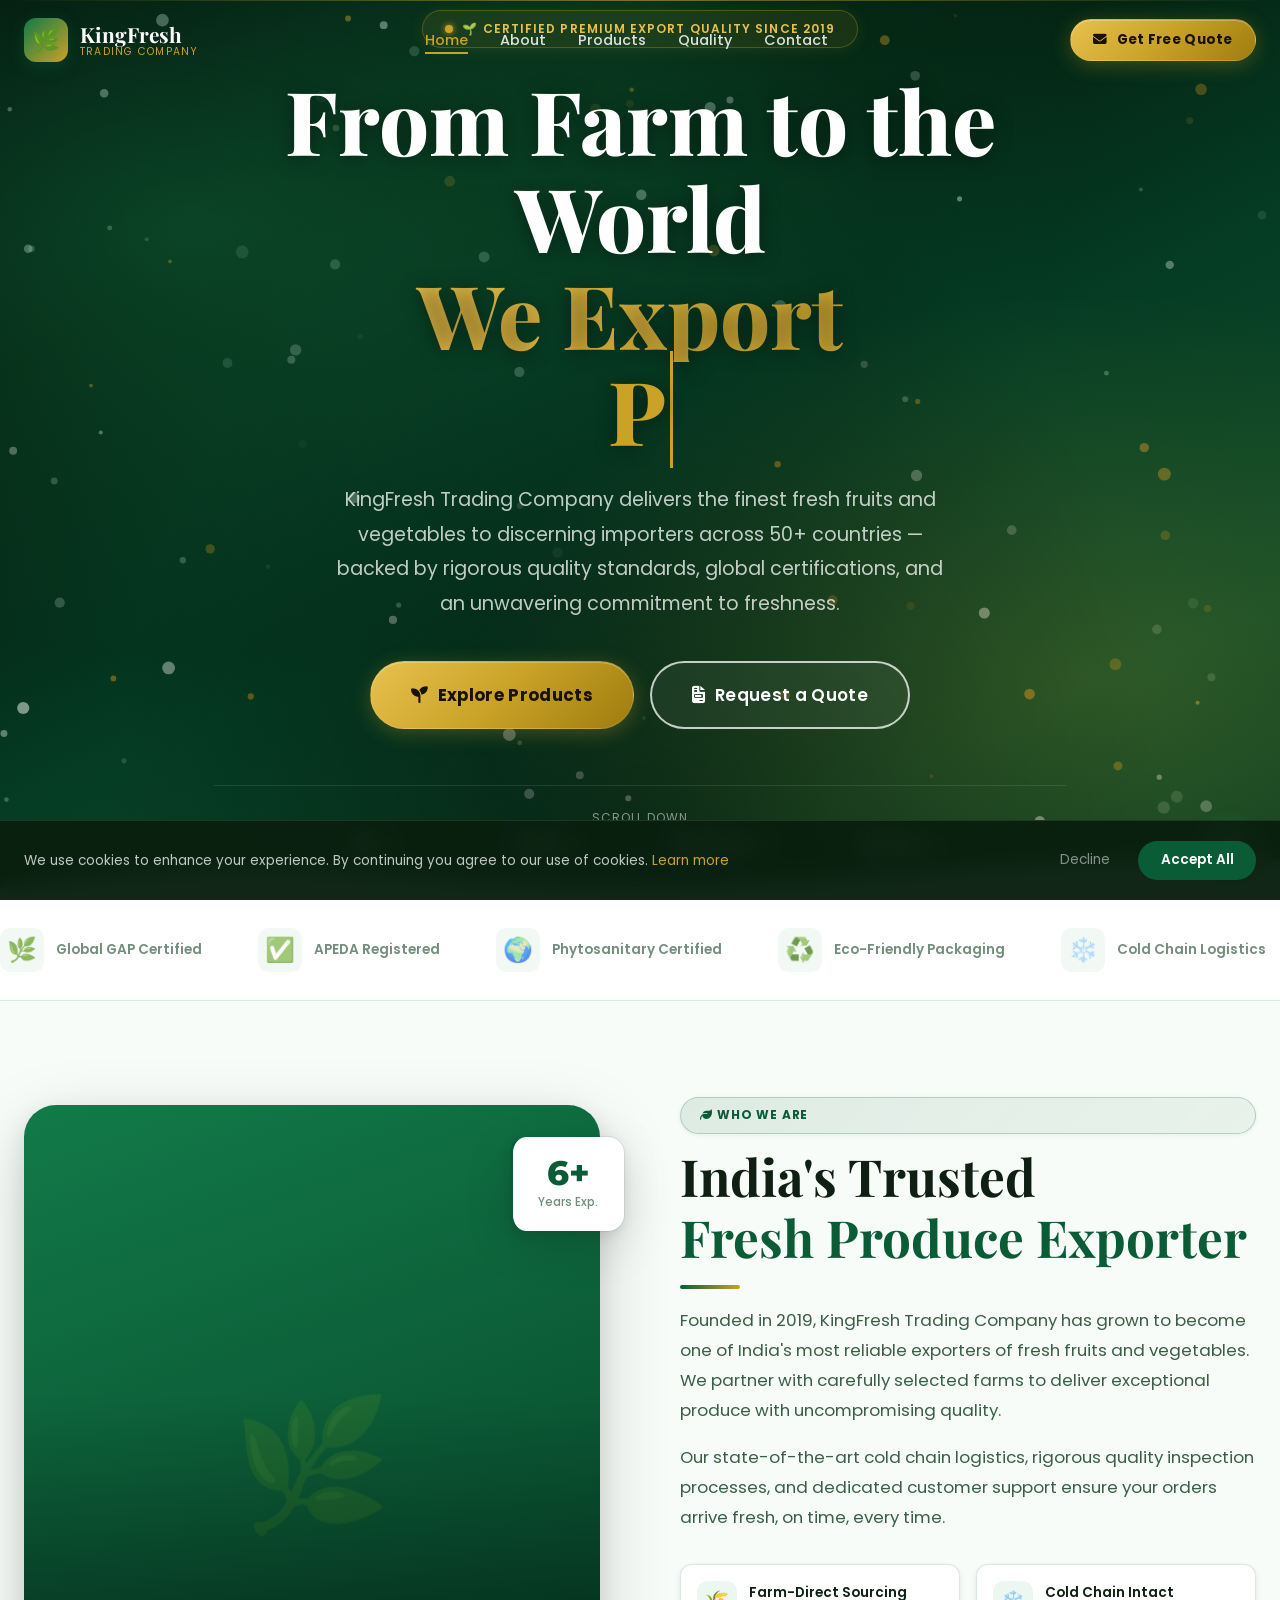
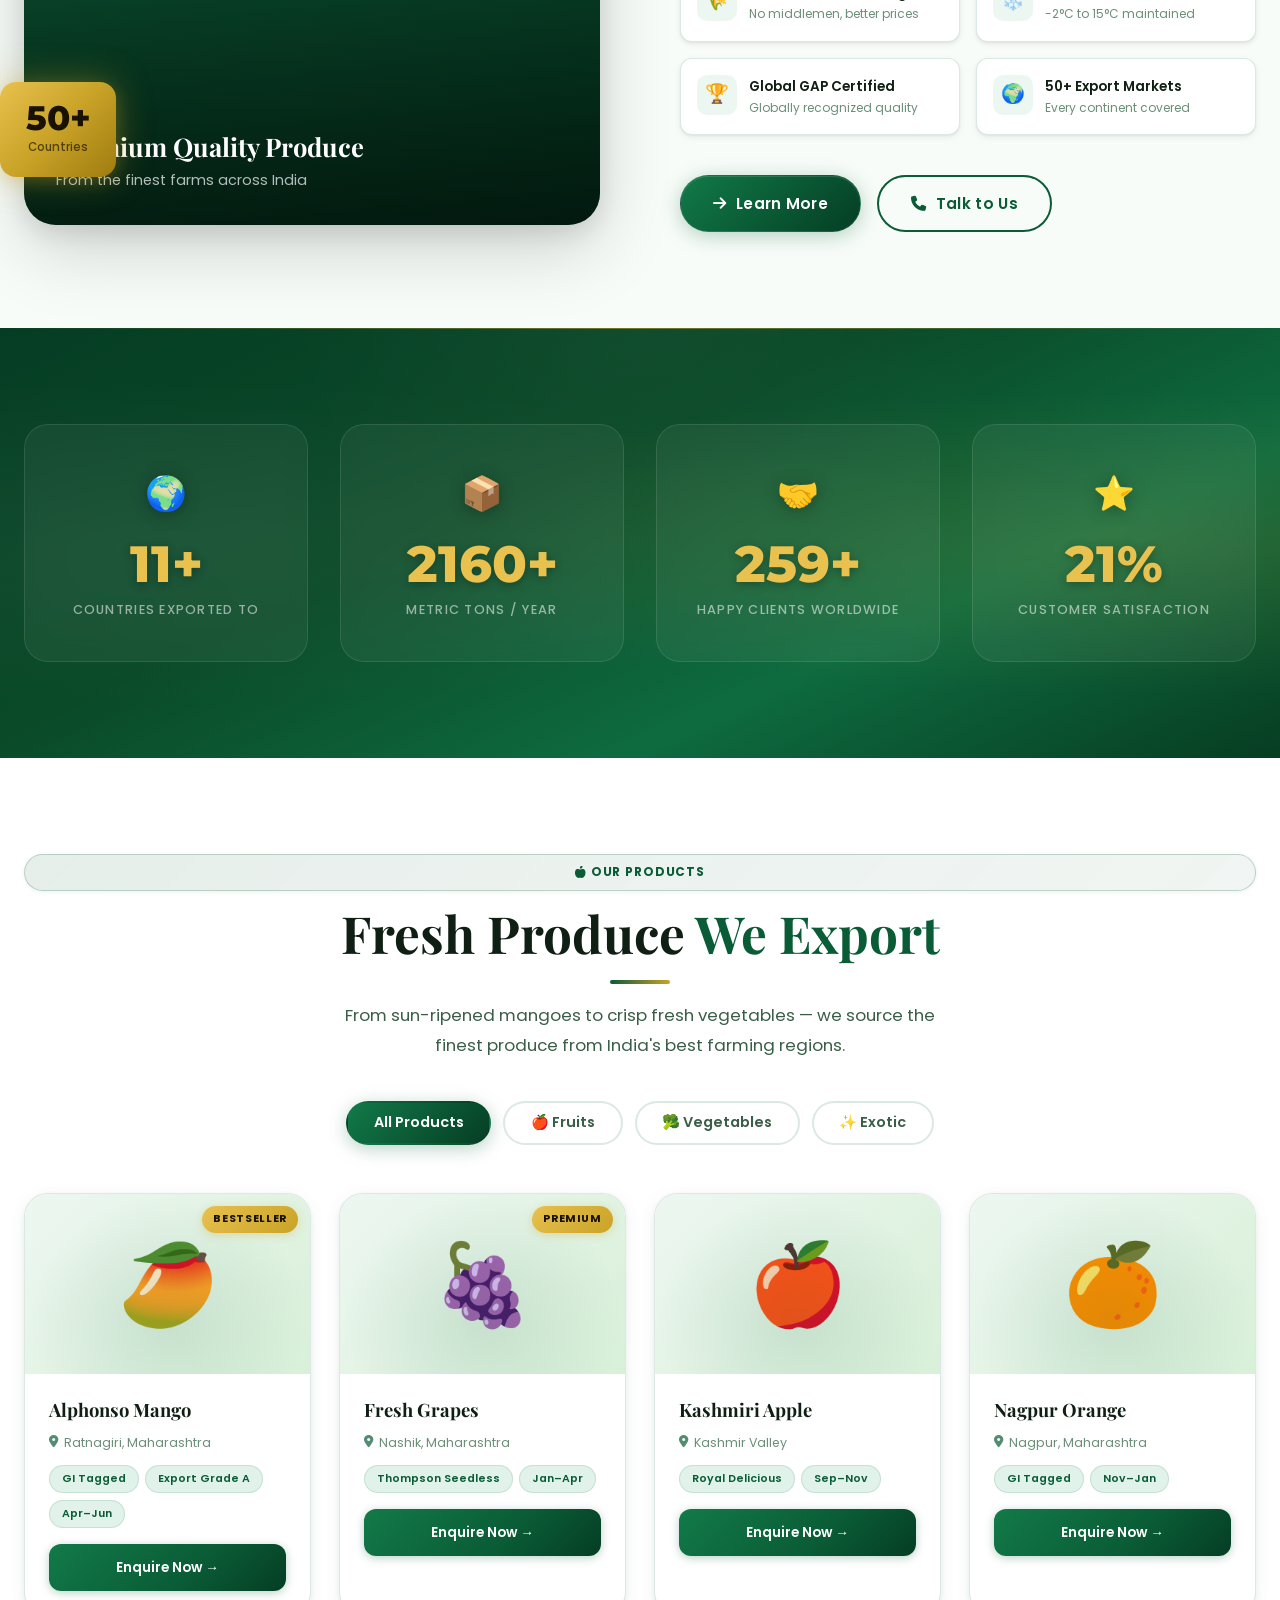
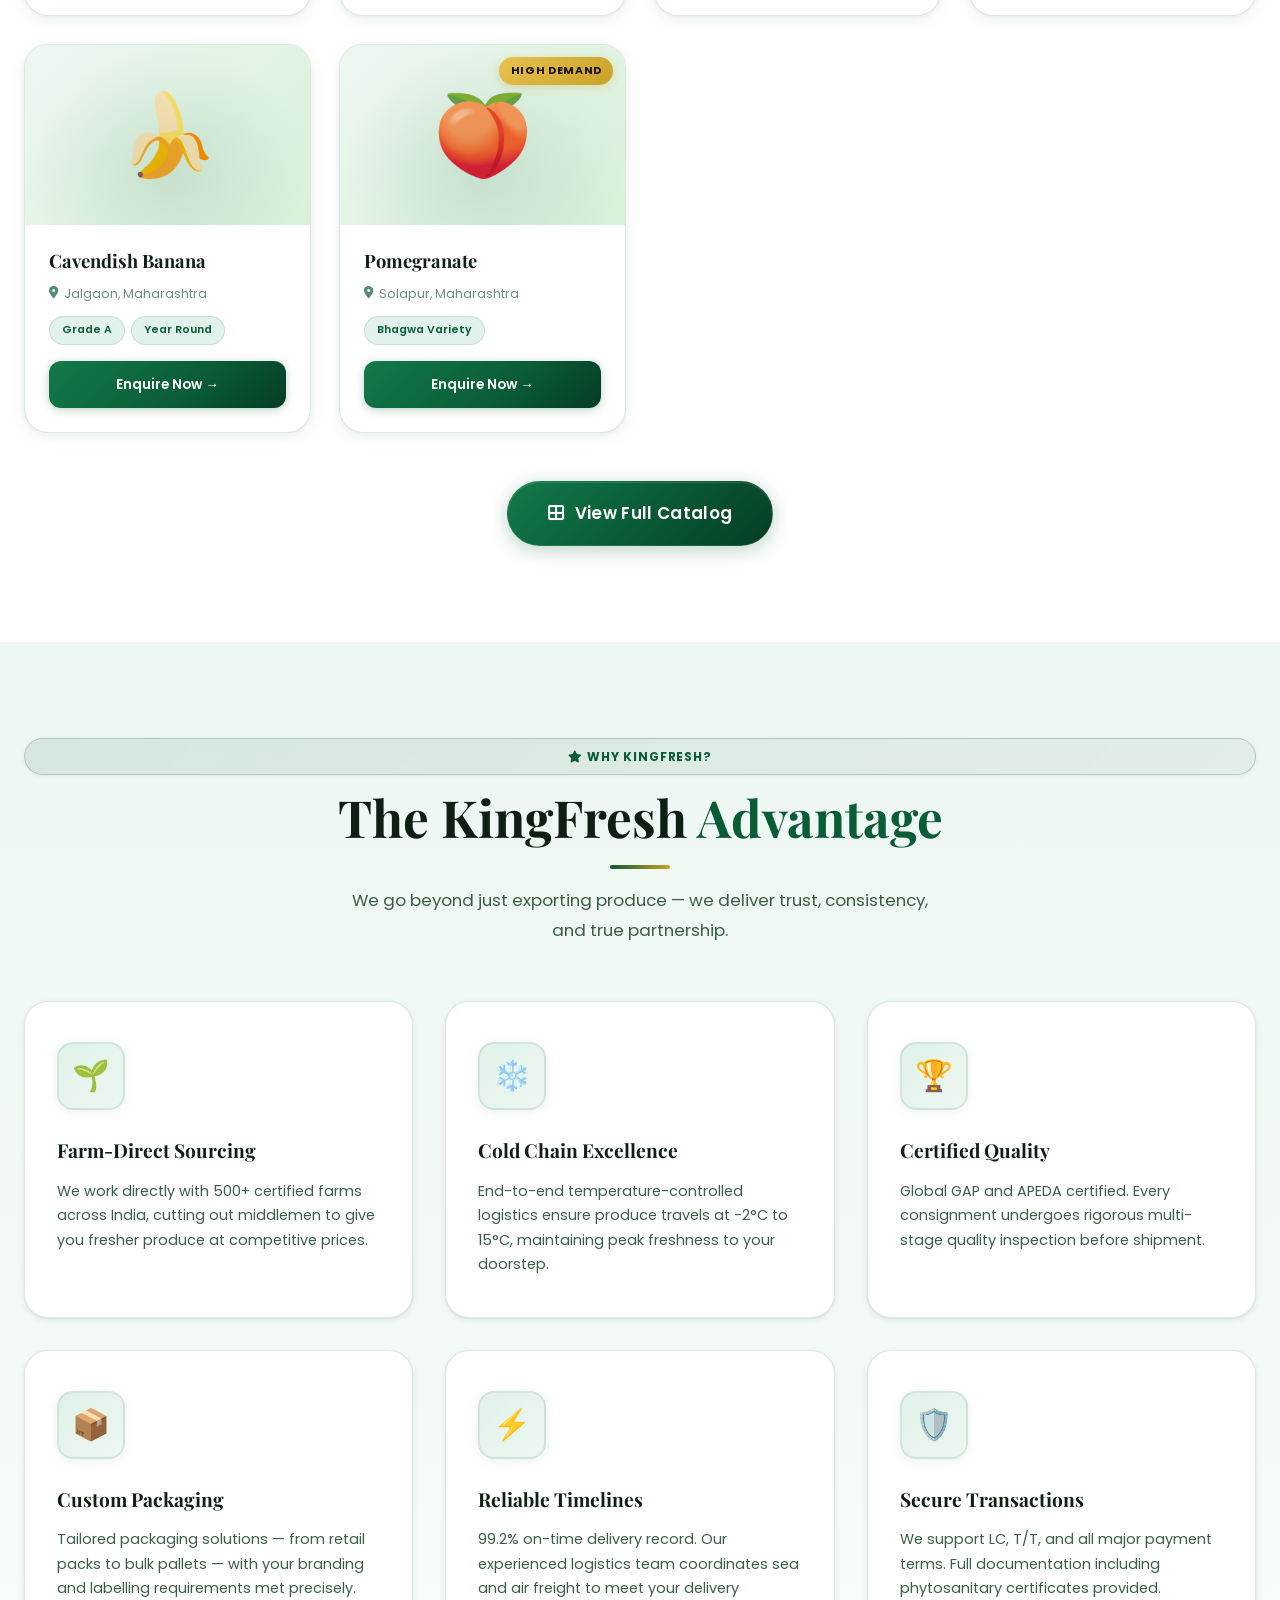
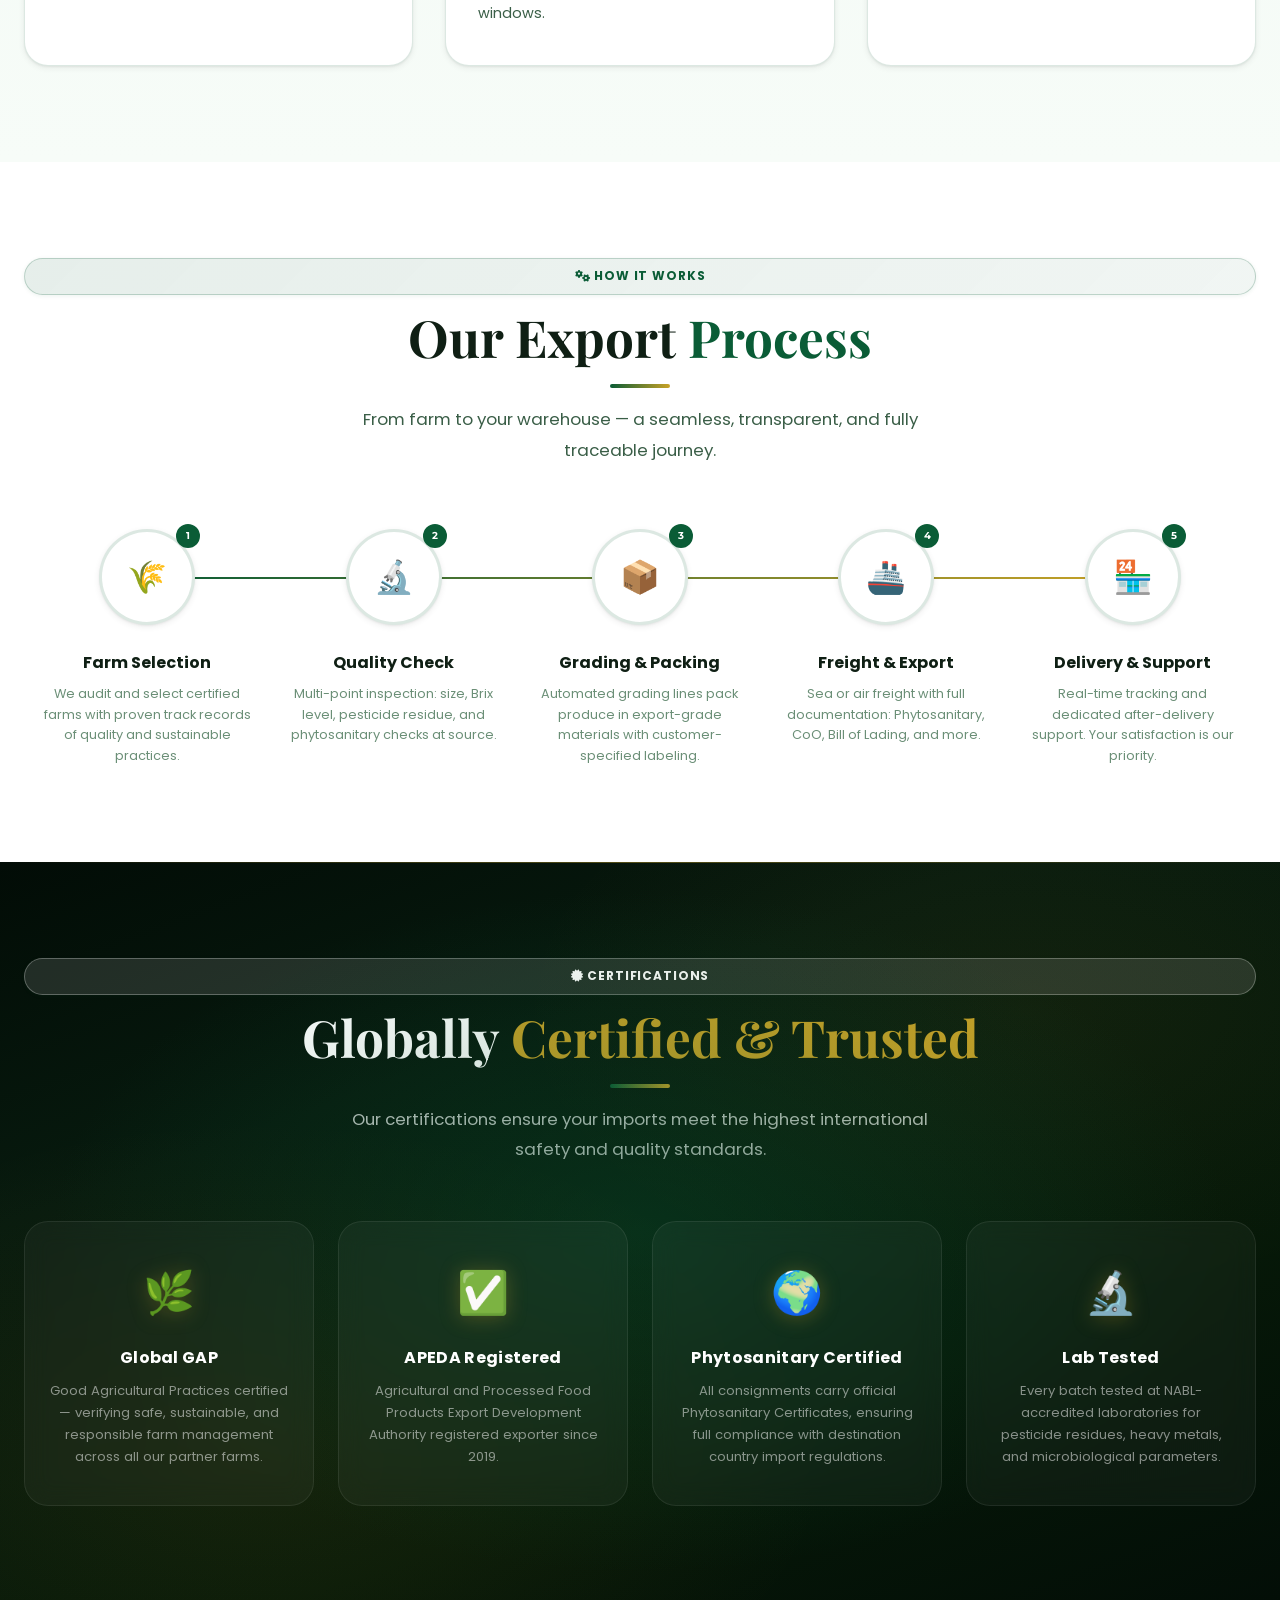
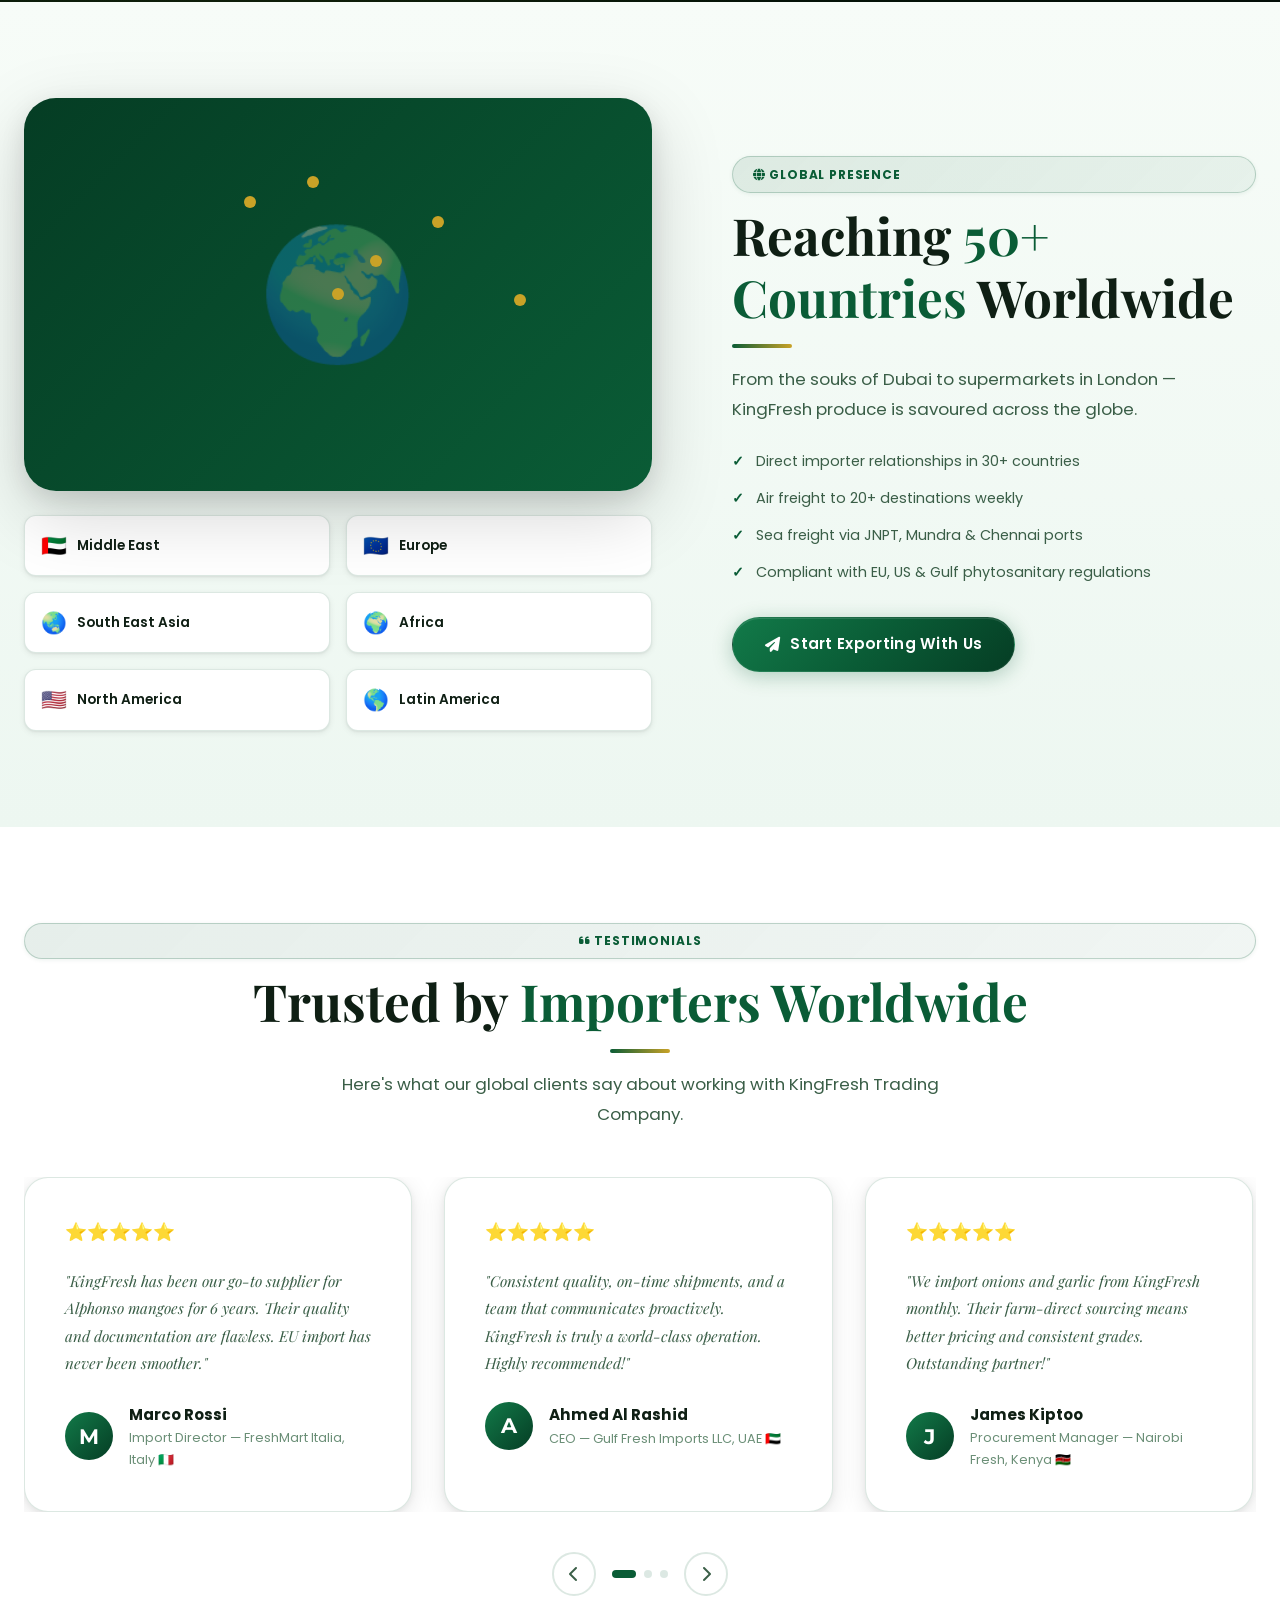
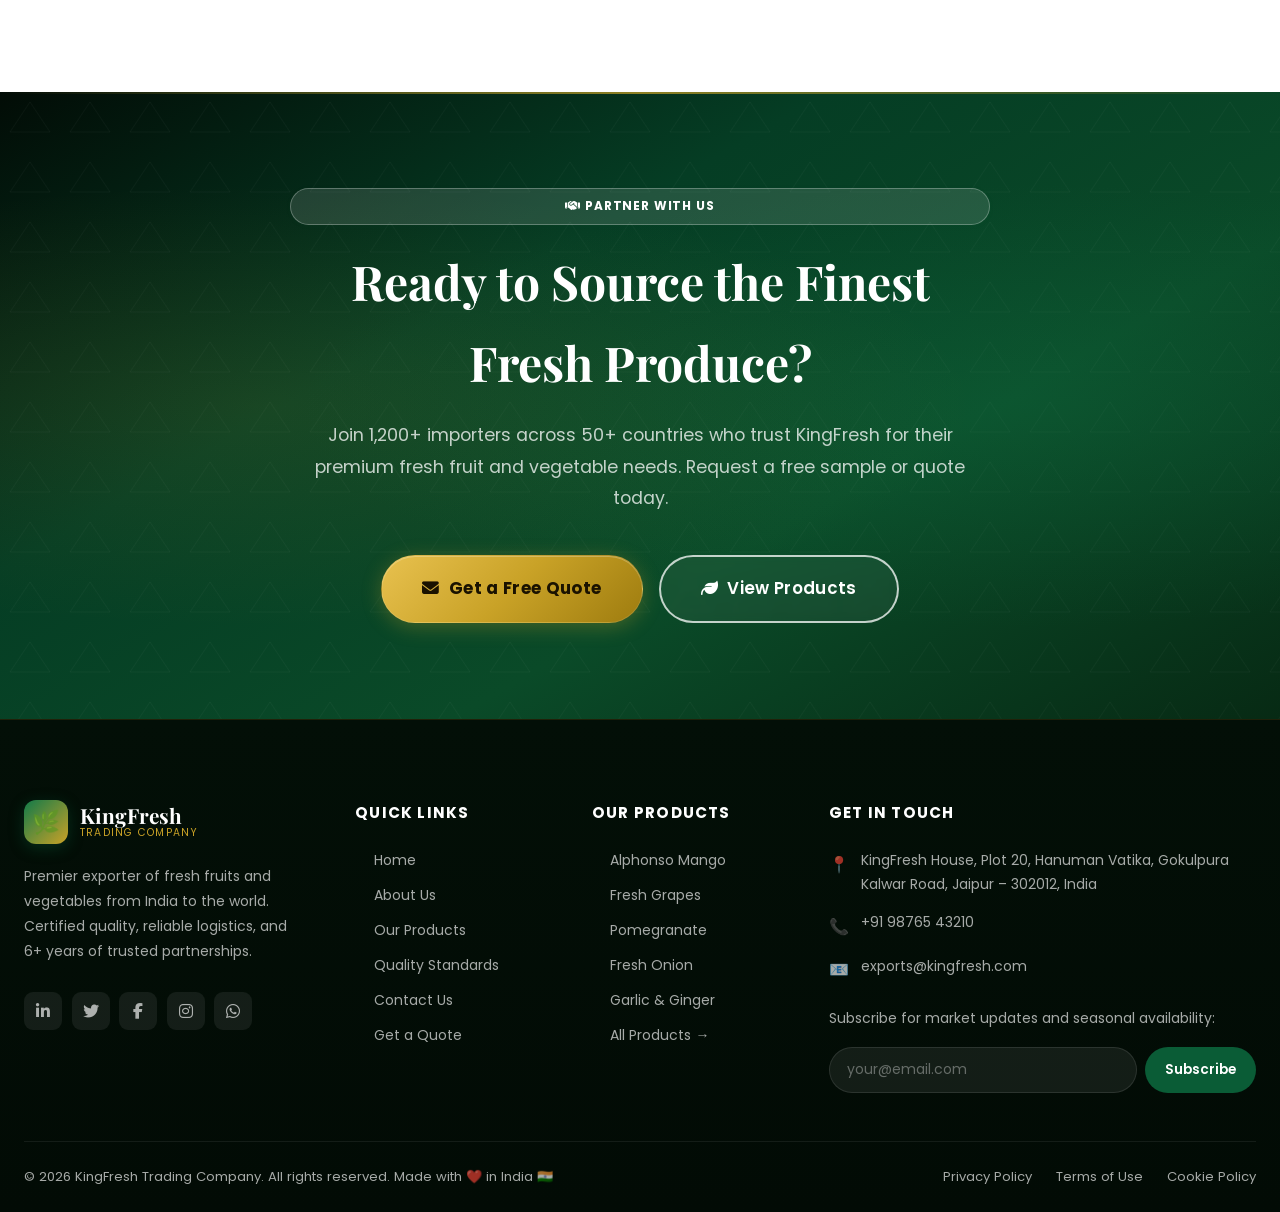
==== index.html @ a1f4e469 "KingFresh website" ====
<!DOCTYPE html>
<html lang="en">
<head>
  <meta charset="UTF-8"/>
  <meta name="viewport" content="width=device-width, initial-scale=1.0"/>
  <meta name="description" content="KingFresh Trading Company — Premier exporter of fresh fruits and vegetables to 50+ countries worldwide. Premium quality, certified, and reliable supply chain."/>
  <meta name="keywords" content="fresh fruit export, vegetable export, kingfresh trading, india fruit exporter, mango export, onion export, agricultural export"/>
  <meta name="author" content="KingFresh Trading Company"/>
  <meta property="og:title" content="KingFresh Trading Company | Premium Fruit &amp; Vegetable Exporter"/>
  <meta property="og:description" content="Trusted global exporter of premium fresh fruits and vegetables. 6+ years experience, 50+ countries, certified quality."/>
  <meta property="og:type" content="website"/>
  <meta name="robots" content="index, follow"/>
  <meta name="theme-color" content="#0a5c36"/>
  <title>KingFresh Trading Company | Premium Fruit &amp; Vegetable Exporter</title>
  <link rel="stylesheet" href="css/style.css"/>
  <link rel="stylesheet" href="https://cdnjs.cloudflare.com/ajax/libs/font-awesome/6.5.0/css/all.min.css" crossorigin="anonymous"/>
</head>
<body>

<div id="progress-bar" aria-hidden="true"></div>

<!-- PRELOADER -->
<div id="preloader" role="status" aria-label="Loading">
  <div class="preloader-inner">
    <div class="preloader-logo">King<span>Fresh</span></div>
    <div class="preloader-bar"><div class="preloader-bar-fill"></div></div>
  </div>
</div>

<!-- NAVBAR -->
<nav class="navbar transparent" aria-label="Main Navigation">
  <div class="container nav-inner">
    <a href="index.html" class="nav-logo" aria-label="KingFresh Home">
      <div class="nav-logo-icon" aria-hidden="true">🌿</div>
      <div class="nav-logo-text">KingFresh<span>Trading Company</span></div>
    </a>
    <ul class="nav-links" role="list">
      <li><a href="index.html"    class="nav-link active">Home</a></li>
      <li><a href="#about"        class="nav-link">About</a></li>
      <li><a href="products.html" class="nav-link">Products</a></li>
      <li><a href="about.html"    class="nav-link">Quality</a></li>
      <li><a href="contact.html"  class="nav-link">Contact</a></li>
    </ul>
    <a href="contact.html" class="btn btn-secondary btn-sm nav-cta">
      <i class="fas fa-envelope" aria-hidden="true"></i> Get Free Quote
    </a>
    <button class="nav-hamburger" aria-label="Toggle Menu" aria-expanded="false">
      <span></span><span></span><span></span>
    </button>
  </div>
</nav>

<!-- MOBILE MENU -->
<div class="mobile-menu" id="mobile-menu" role="navigation">
  <a href="index.html"    class="nav-link">Home</a>
  <a href="#about"        class="nav-link">About</a>
  <a href="products.html" class="nav-link">Products</a>
  <a href="about.html"    class="nav-link">Quality</a>
  <a href="contact.html"  class="nav-link">Contact</a>
  <a href="contact.html"  class="btn btn-secondary">Get Free Quote</a>
</div>

<!-- HERO -->
<section class="hero" id="home" aria-label="Hero Banner">
  <canvas id="hero-canvas" aria-hidden="true"></canvas>
  <div class="hero-bg-pattern" aria-hidden="true"></div>
  <div class="hero-content">
    <div class="hero-badge">
      <span class="dot" aria-hidden="true"></span>
      🌱 Certified Premium Export Quality Since 2019
    </div>
    <h1 class="hero-title">
      From Farm to the World<br/>
      <span class="line2">We Export&nbsp;</span><span class="typed-wrap"><span id="typed-text">Fresh Fruits</span></span>
    </h1>
    <p class="hero-desc">
      KingFresh Trading Company delivers the finest fresh fruits and vegetables
      to discerning importers across 50+ countries — backed by rigorous quality
      standards, global certifications, and an unwavering commitment to freshness.
    </p>
    <div class="hero-actions">
      <a href="products.html" class="btn btn-secondary btn-lg">
        <i class="fas fa-seedling" aria-hidden="true"></i> Explore Products
      </a>
      <a href="contact.html" class="btn btn-outline btn-lg">
        <i class="fas fa-file-invoice" aria-hidden="true"></i> Request a Quote
      </a>
    </div>
    <div class="hero-stats" aria-label="Company Statistics">
      <div class="hero-stat-item">
        <div class="hero-stat-num">6<span>+</span></div>
        <div class="hero-stat-label">Years of Excellence</div>
      </div>
      <div class="hero-stat-item">
        <div class="hero-stat-num">50<span>+</span></div>
        <div class="hero-stat-label">Countries Served</div>
      </div>
      <div class="hero-stat-item">
        <div class="hero-stat-num">500<span>+</span></div>
        <div class="hero-stat-label">Product Varieties</div>
      </div>
      <div class="hero-stat-item">
        <div class="hero-stat-num">10K<span>+</span></div>
        <div class="hero-stat-label">Tons Exported/Year</div>
      </div>
    </div>
  </div>
  <div class="hero-scroll" aria-hidden="true">
    <span>Scroll Down</span>
    <div class="hero-scroll-arrow"></div>
  </div>
  <div class="hero-wave" aria-hidden="true">
    <svg xmlns="http://www.w3.org/2000/svg" viewBox="0 0 1440 80" preserveAspectRatio="none">
      <path fill="#ffffff" d="M0,64L48,58.7C96,53,192,43,288,42.7C384,43,480,53,576,58.7C672,64,768,64,864,58.7C960,53,1056,43,1152,37.3C1248,32,1344,32,1392,32L1440,32L1440,80L1392,80C1344,80,1248,80,1152,80C1056,80,960,80,864,80C768,80,672,80,576,80C480,80,384,80,288,80C192,80,96,80,48,80L0,80Z"/>
    </svg>
  </div>
</section>

<!-- TRUST BAR -->
<section class="trust-bar" aria-label="Certifications">
  <div class="trust-track">
    <div class="trust-item"><div class="trust-item-icon">🌿</div><div class="trust-item-text">Global GAP Certified</div></div>
    <div class="trust-item"><div class="trust-item-icon">✅</div><div class="trust-item-text">APEDA Registered</div></div>
    <div class="trust-item"><div class="trust-item-icon">🌍</div><div class="trust-item-text">Phytosanitary Certified</div></div>
    <div class="trust-item"><div class="trust-item-icon">♻️</div><div class="trust-item-text">Eco-Friendly Packaging</div></div>
    <div class="trust-item"><div class="trust-item-icon">❄️</div><div class="trust-item-text">Cold Chain Logistics</div></div>
    <div class="trust-item"><div class="trust-item-icon">🤝</div><div class="trust-item-text">Trusted Since 2019</div></div>
    <div class="trust-item"><div class="trust-item-icon">📦</div><div class="trust-item-text">Custom Packaging</div></div>
    <div class="trust-item"><div class="trust-item-icon">🚢</div><div class="trust-item-text">Sea &amp; Air Freight</div></div>
  </div>
</section>

<!-- ABOUT -->
<section class="about-section section-pad" id="about" aria-labelledby="about-title">
  <div class="container">
    <div class="about-grid">
      <div class="about-visual reveal from-left">
        <div class="about-img-main">
          <div class="about-img-content">
            <p class="about-img-caption">Premium Quality Produce</p>
            <p class="about-img-sub">From the finest farms across India</p>
          </div>
        </div>
        <div class="about-badge-float">
          <div class="num">6+</div>
          <div class="label">Years Exp.</div>
        </div>
        <div class="about-badge-float2">
          <div class="num">50+</div>
          <div class="label">Countries</div>
        </div>
      </div>
      <div class="reveal from-right">
        <span class="badge section-label"><i class="fas fa-leaf" aria-hidden="true"></i> Who We Are</span>
        <h2 class="section-title" id="about-title">India's Trusted<br/><span>Fresh Produce Exporter</span></h2>
        <div class="divider"></div>
        <p class="section-sub">
          Founded in 2019, KingFresh Trading Company has grown to become one of India's
          most reliable exporters of fresh fruits and vegetables. We partner with
          carefully selected farms to deliver exceptional produce with uncompromising quality.
        </p>
        <p class="section-sub" style="margin-top:1rem;">
          Our state-of-the-art cold chain logistics, rigorous quality inspection processes,
          and dedicated customer support ensure your orders arrive fresh, on time, every time.
        </p>
        <div class="about-features" style="margin-top:2rem;">
          <div class="about-feature">
            <div class="about-feature-icon">🌾</div>
            <div>
              <div class="about-feature-text">Farm-Direct Sourcing</div>
              <div class="about-feature-sub">No middlemen, better prices</div>
            </div>
          </div>
          <div class="about-feature">
            <div class="about-feature-icon">❄️</div>
            <div>
              <div class="about-feature-text">Cold Chain Intact</div>
              <div class="about-feature-sub">-2°C to 15°C maintained</div>
            </div>
          </div>
          <div class="about-feature">
            <div class="about-feature-icon">🏆</div>
            <div>
              <div class="about-feature-text">Global GAP Certified</div>
              <div class="about-feature-sub">Globally recognized quality</div>
            </div>
          </div>
          <div class="about-feature">
            <div class="about-feature-icon">🌍</div>
            <div>
              <div class="about-feature-text">50+ Export Markets</div>
              <div class="about-feature-sub">Every continent covered</div>
            </div>
          </div>
        </div>
        <div style="margin-top:2.5rem;display:flex;gap:1rem;flex-wrap:wrap;">
          <a href="about.html" class="btn btn-primary"><i class="fas fa-arrow-right"></i> Learn More</a>
          <a href="contact.html" class="btn btn-outline-dark"><i class="fas fa-phone"></i> Talk to Us</a>
        </div>
      </div>
    </div>
  </div>
</section>

<!-- STATS -->
<section class="stats-section section-pad" aria-label="Key Statistics">
  <div class="container">
    <div class="stats-grid">
      <div class="stat-card reveal stagger-1">
        <span class="stat-icon">🌍</span>
        <div class="stat-num"><span data-count="52" data-suffix="+">0+</span></div>
        <div class="stat-label">Countries Exported To</div>
      </div>
      <div class="stat-card reveal stagger-2">
        <span class="stat-icon">📦</span>
        <div class="stat-num"><span data-count="10000" data-suffix="+">0+</span></div>
        <div class="stat-label">Metric Tons / Year</div>
      </div>
      <div class="stat-card reveal stagger-3">
        <span class="stat-icon">🤝</span>
        <div class="stat-num"><span data-count="1200" data-suffix="+">0+</span></div>
        <div class="stat-label">Happy Clients Worldwide</div>
      </div>
      <div class="stat-card reveal stagger-4">
        <span class="stat-icon">⭐</span>
        <div class="stat-num"><span data-count="99" data-suffix="%">0%</span></div>
        <div class="stat-label">Customer Satisfaction</div>
      </div>
    </div>
  </div>
</section>

<!-- PRODUCTS PREVIEW -->
<section class="products-section section-pad" id="products" aria-labelledby="products-title">
  <div class="container">
    <div class="text-center reveal">
      <span class="badge section-label"><i class="fas fa-apple-alt"></i> Our Products</span>
      <h2 class="section-title" id="products-title">Fresh Produce <span>We Export</span></h2>
      <div class="divider center"></div>
      <p class="section-sub">From sun-ripened mangoes to crisp fresh vegetables — we source the finest produce from India's best farming regions.</p>
    </div>
    <div class="products-tabs" role="tablist">
      <button class="tab-btn active" data-tab="all">All Products</button>
      <button class="tab-btn" data-tab="fruits">🍎 Fruits</button>
      <button class="tab-btn" data-tab="vegetables">🥦 Vegetables</button>
      <button class="tab-btn" data-tab="exotic">✨ Exotic</button>
    </div>

    <!-- FRUITS -->
    <div class="products-grid" data-group="fruits" id="kf-grid-fruits" role="list">
      <article class="product-card reveal stagger-1" role="listitem">
        <div class="product-card-img">🥭<span class="product-card-badge">Bestseller</span></div>
        <div class="product-card-body">
          <h3 class="product-card-name">Alphonso Mango</h3>
          <div class="product-card-origin"><i class="fas fa-map-marker-alt"></i> Ratnagiri, Maharashtra</div>
          <div class="product-card-tags"><span class="product-tag">GI Tagged</span><span class="product-tag">Export Grade A</span><span class="product-tag">Apr–Jun</span></div>
          <a href="contact.html" class="product-card-action">Enquire Now →</a>
        </div>
      </article>
      <article class="product-card reveal stagger-2" role="listitem">
        <div class="product-card-img">🍇<span class="product-card-badge">Premium</span></div>
        <div class="product-card-body">
          <h3 class="product-card-name">Fresh Grapes</h3>
          <div class="product-card-origin"><i class="fas fa-map-marker-alt"></i> Nashik, Maharashtra</div>
          <div class="product-card-tags"><span class="product-tag">Thompson Seedless</span><span class="product-tag">Jan–Apr</span></div>
          <a href="contact.html" class="product-card-action">Enquire Now →</a>
        </div>
      </article>
      <article class="product-card reveal stagger-3" role="listitem">
        <div class="product-card-img">🍎</div>
        <div class="product-card-body">
          <h3 class="product-card-name">Kashmiri Apple</h3>
          <div class="product-card-origin"><i class="fas fa-map-marker-alt"></i> Kashmir Valley</div>
          <div class="product-card-tags"><span class="product-tag">Royal Delicious</span><span class="product-tag">Sep–Nov</span></div>
          <a href="contact.html" class="product-card-action">Enquire Now →</a>
        </div>
      </article>
      <article class="product-card reveal stagger-4" role="listitem">
        <div class="product-card-img">🍊</div>
        <div class="product-card-body">
          <h3 class="product-card-name">Nagpur Orange</h3>
          <div class="product-card-origin"><i class="fas fa-map-marker-alt"></i> Nagpur, Maharashtra</div>
          <div class="product-card-tags"><span class="product-tag">GI Tagged</span><span class="product-tag">Nov–Jan</span></div>
          <a href="contact.html" class="product-card-action">Enquire Now →</a>
        </div>
      </article>
      <article class="product-card reveal stagger-5" role="listitem">
        <div class="product-card-img">🍌</div>
        <div class="product-card-body">
          <h3 class="product-card-name">Cavendish Banana</h3>
          <div class="product-card-origin"><i class="fas fa-map-marker-alt"></i> Jalgaon, Maharashtra</div>
          <div class="product-card-tags"><span class="product-tag">Grade A</span><span class="product-tag">Year Round</span></div>
          <a href="contact.html" class="product-card-action">Enquire Now →</a>
        </div>
      </article>
      <article class="product-card reveal stagger-6" role="listitem">
        <div class="product-card-img">🍑<span class="product-card-badge">High Demand</span></div>
        <div class="product-card-body">
          <h3 class="product-card-name">Pomegranate</h3>
          <div class="product-card-origin"><i class="fas fa-map-marker-alt"></i> Solapur, Maharashtra</div>
          <div class="product-card-tags"><span class="product-tag">Bhagwa Variety</span></div>
          <a href="contact.html" class="product-card-action">Enquire Now →</a>
        </div>
      </article>
    </div>

    <!-- VEGETABLES -->
    <div class="products-grid" data-group="vegetables" id="kf-grid-vegetables" style="display:none;margin-top:0;" role="list">
      <article class="product-card" role="listitem">
        <div class="product-card-img">🧅<span class="product-card-badge">Top Export</span></div>
        <div class="product-card-body">
          <h3 class="product-card-name">Fresh Onion</h3>
          <div class="product-card-origin"><i class="fas fa-map-marker-alt"></i> Nashik, Maharashtra</div>
          <div class="product-card-tags"><span class="product-tag">Red &amp; White</span><span class="product-tag">Year Round</span></div>
          <a href="contact.html" class="product-card-action">Enquire Now →</a>
        </div>
      </article>
      <article class="product-card" role="listitem">
        <div class="product-card-img">🥔</div>
        <div class="product-card-body">
          <h3 class="product-card-name">Fresh Potato</h3>
          <div class="product-card-origin"><i class="fas fa-map-marker-alt"></i> Agra, UP</div>
          <div class="product-card-tags"><span class="product-tag">Kufri Jyoti</span><span class="product-tag">Premium Grade</span></div>
          <a href="contact.html" class="product-card-action">Enquire Now →</a>
        </div>
      </article>
      <article class="product-card" role="listitem">
        <div class="product-card-img">🧄</div>
        <div class="product-card-body">
          <h3 class="product-card-name">Fresh Garlic</h3>
          <div class="product-card-origin"><i class="fas fa-map-marker-alt"></i> Madhya Pradesh</div>
          <div class="product-card-tags"><span class="product-tag">High Pungency</span><span class="product-tag">Export Grade</span></div>
          <a href="contact.html" class="product-card-action">Enquire Now →</a>
        </div>
      </article>
      <article class="product-card" role="listitem">
        <div class="product-card-img">🍅</div>
        <div class="product-card-body">
          <h3 class="product-card-name">Fresh Tomato</h3>
          <div class="product-card-origin"><i class="fas fa-map-marker-alt"></i> Karnataka</div>
          <div class="product-card-tags"><span class="product-tag">Cherry &amp; Regular</span></div>
          <a href="contact.html" class="product-card-action">Enquire Now →</a>
        </div>
      </article>
      <article class="product-card" role="listitem">
        <div class="product-card-img">🌶️<span class="product-card-badge">Hot Seller</span></div>
        <div class="product-card-body">
          <h3 class="product-card-name">Red Chili</h3>
          <div class="product-card-origin"><i class="fas fa-map-marker-alt"></i> Andhra Pradesh</div>
          <div class="product-card-tags"><span class="product-tag">Teja / Byadgi</span></div>
          <a href="contact.html" class="product-card-action">Enquire Now →</a>
        </div>
      </article>
      <article class="product-card" role="listitem">
        <div class="product-card-img">🫑</div>
        <div class="product-card-body">
          <h3 class="product-card-name">Bell Pepper</h3>
          <div class="product-card-origin"><i class="fas fa-map-marker-alt"></i> Himachal Pradesh</div>
          <div class="product-card-tags"><span class="product-tag">R/Y/G Varieties</span></div>
          <a href="contact.html" class="product-card-action">Enquire Now →</a>
        </div>
      </article>
    </div>

    <!-- EXOTIC -->
    <div class="products-grid" data-group="exotic" id="kf-grid-exotic" style="display:none;margin-top:0;" role="list">
      <article class="product-card" role="listitem">
        <div class="product-card-img">🐉<span class="product-card-badge">Exotic</span></div>
        <div class="product-card-body">
          <h3 class="product-card-name">Dragon Fruit</h3>
          <div class="product-card-origin"><i class="fas fa-map-marker-alt"></i> Tamil Nadu</div>
          <div class="product-card-tags"><span class="product-tag">Red &amp; White Flesh</span><span class="product-tag">Superfood</span></div>
          <a href="contact.html" class="product-card-action">Enquire Now →</a>
        </div>
      </article>
      <article class="product-card" role="listitem">
        <div class="product-card-img">🥥</div>
        <div class="product-card-body">
          <h3 class="product-card-name">King Coconut</h3>
          <div class="product-card-origin"><i class="fas fa-map-marker-alt"></i> Kerala &amp; Tamil Nadu</div>
          <div class="product-card-tags"><span class="product-tag">Tender &amp; Mature</span></div>
          <a href="contact.html" class="product-card-action">Enquire Now →</a>
        </div>
      </article>
      <article class="product-card" role="listitem">
        <div class="product-card-img">🍋</div>
        <div class="product-card-body">
          <h3 class="product-card-name">Kaffir Lime</h3>
          <div class="product-card-origin"><i class="fas fa-map-marker-alt"></i> Kerala</div>
          <div class="product-card-tags"><span class="product-tag">Aromatic</span><span class="product-tag">Culinary Grade</span></div>
          <a href="contact.html" class="product-card-action">Enquire Now →</a>
        </div>
      </article>
    </div>

    <div class="products-cta reveal">
      <a href="products.html" class="btn btn-primary btn-lg">
        <i class="fas fa-th-large"></i> View Full Catalog
      </a>
    </div>
  </div>
</section>

<!-- WHY CHOOSE US -->
<section class="why-section section-pad" id="why" aria-labelledby="why-title">
  <div class="container">
    <div class="text-center reveal">
      <span class="badge section-label"><i class="fas fa-star"></i> Why KingFresh?</span>
      <h2 class="section-title" id="why-title">The KingFresh <span>Advantage</span></h2>
      <div class="divider center"></div>
      <p class="section-sub">We go beyond just exporting produce — we deliver trust, consistency, and true partnership.</p>
    </div>
    <div class="why-grid" style="margin-top:3.5rem;">
      <div class="why-card reveal stagger-1">
        <div class="why-icon">🌱</div>
        <h3 class="why-title">Farm-Direct Sourcing</h3>
        <p class="why-desc">We work directly with 500+ certified farms across India, cutting out middlemen to give you fresher produce at competitive prices.</p>
      </div>
      <div class="why-card reveal stagger-2">
        <div class="why-icon">❄️</div>
        <h3 class="why-title">Cold Chain Excellence</h3>
        <p class="why-desc">End-to-end temperature-controlled logistics ensure produce travels at -2°C to 15°C, maintaining peak freshness to your doorstep.</p>
      </div>
      <div class="why-card reveal stagger-3">
        <div class="why-icon">🏆</div>
        <h3 class="why-title">Certified Quality</h3>
        <p class="why-desc">Global GAP and APEDA certified. Every consignment undergoes rigorous multi-stage quality inspection before shipment.</p>
      </div>
      <div class="why-card reveal stagger-1">
        <div class="why-icon">📦</div>
        <h3 class="why-title">Custom Packaging</h3>
        <p class="why-desc">Tailored packaging solutions — from retail packs to bulk pallets — with your branding and labelling requirements met precisely.</p>
      </div>
      <div class="why-card reveal stagger-2">
        <div class="why-icon">⚡</div>
        <h3 class="why-title">Reliable Timelines</h3>
        <p class="why-desc">99.2% on-time delivery record. Our experienced logistics team coordinates sea and air freight to meet your delivery windows.</p>
      </div>
      <div class="why-card reveal stagger-3">
        <div class="why-icon">🛡️</div>
        <h3 class="why-title">Secure Transactions</h3>
        <p class="why-desc">We support LC, T/T, and all major payment terms. Full documentation including phytosanitary certificates provided.</p>
      </div>
    </div>
  </div>
</section>

<!-- PROCESS -->
<section class="process-section section-pad" id="process" aria-labelledby="process-title">
  <div class="container">
    <div class="text-center reveal">
      <span class="badge section-label"><i class="fas fa-cogs"></i> How It Works</span>
      <h2 class="section-title" id="process-title">Our Export <span>Process</span></h2>
      <div class="divider center"></div>
      <p class="section-sub">From farm to your warehouse — a seamless, transparent, and fully traceable journey.</p>
    </div>
    <div class="process-steps" style="margin-top:4rem;">
      <div class="process-step reveal stagger-1">
        <div class="process-step-num">🌾<span class="step-label">1</span></div>
        <h3 class="process-step-title">Farm Selection</h3>
        <p class="process-step-desc">We audit and select certified farms with proven track records of quality and sustainable practices.</p>
      </div>
      <div class="process-step reveal stagger-2">
        <div class="process-step-num">🔬<span class="step-label">2</span></div>
        <h3 class="process-step-title">Quality Check</h3>
        <p class="process-step-desc">Multi-point inspection: size, Brix level, pesticide residue, and phytosanitary checks at source.</p>
      </div>
      <div class="process-step reveal stagger-3">
        <div class="process-step-num">📦<span class="step-label">3</span></div>
        <h3 class="process-step-title">Grading &amp; Packing</h3>
        <p class="process-step-desc">Automated grading lines pack produce in export-grade materials with customer-specified labeling.</p>
      </div>
      <div class="process-step reveal stagger-4">
        <div class="process-step-num">🚢<span class="step-label">4</span></div>
        <h3 class="process-step-title">Freight &amp; Export</h3>
        <p class="process-step-desc">Sea or air freight with full documentation: Phytosanitary, CoO, Bill of Lading, and more.</p>
      </div>
      <div class="process-step reveal stagger-5">
        <div class="process-step-num">🏪<span class="step-label">5</span></div>
        <h3 class="process-step-title">Delivery &amp; Support</h3>
        <p class="process-step-desc">Real-time tracking and dedicated after-delivery support. Your satisfaction is our priority.</p>
      </div>
    </div>
  </div>
</section>

<!-- CERTIFICATIONS -->
<section class="certs-section section-pad" aria-labelledby="certs-title">
  <div class="container">
    <div class="text-center reveal">
      <span class="badge badge-white section-label"><i class="fas fa-certificate"></i> Certifications</span>
      <h2 class="section-title light" id="certs-title">Globally <span>Certified &amp; Trusted</span></h2>
      <div class="divider center"></div>
      <p class="section-sub light">Our certifications ensure your imports meet the highest international safety and quality standards.</p>
    </div>
    <div class="certs-grid" style="margin-top:3.5rem;grid-template-columns:repeat(auto-fill,minmax(260px,1fr));">
      <div class="cert-card reveal stagger-1">
        <span class="cert-icon">🌿</span>
        <div class="cert-name">Global GAP</div>
        <p class="cert-body">Good Agricultural Practices certified — verifying safe, sustainable, and responsible farm management across all our partner farms.</p>
      </div>
      <div class="cert-card reveal stagger-2">
        <span class="cert-icon">✅</span>
        <div class="cert-name">APEDA Registered</div>
        <p class="cert-body">Agricultural and Processed Food Products Export Development Authority registered exporter since 2019.</p>
      </div>
      <div class="cert-card reveal stagger-3">
        <span class="cert-icon">🌍</span>
        <div class="cert-name">Phytosanitary Certified</div>
        <p class="cert-body">All consignments carry official Phytosanitary Certificates, ensuring full compliance with destination country import regulations.</p>
      </div>
      <div class="cert-card reveal stagger-4">
        <span class="cert-icon">🔬</span>
        <div class="cert-name">Lab Tested</div>
        <p class="cert-body">Every batch tested at NABL-accredited laboratories for pesticide residues, heavy metals, and microbiological parameters.</p>
      </div>
    </div>
  </div>
</section>

<!-- GLOBAL REACH -->
<section class="global-section section-pad" aria-labelledby="global-title">
  <div class="container">
    <div class="global-grid">
      <div class="reveal from-left">
        <div class="global-map">
          <div class="global-map-img" aria-hidden="true">
            <div class="map-dot"></div><div class="map-dot"></div><div class="map-dot"></div>
            <div class="map-dot"></div><div class="map-dot"></div><div class="map-dot"></div>
          </div>
        </div>
        <div class="global-regions" style="margin-top:1.5rem;">
          <div class="region-tag"><span class="region-flag">🇦🇪</span> Middle East</div>
          <div class="region-tag"><span class="region-flag">🇪🇺</span> Europe</div>
          <div class="region-tag"><span class="region-flag">🌏</span> South East Asia</div>
          <div class="region-tag"><span class="region-flag">🌍</span> Africa</div>
          <div class="region-tag"><span class="region-flag">🇺🇸</span> North America</div>
          <div class="region-tag"><span class="region-flag">🌎</span> Latin America</div>
        </div>
      </div>
      <div class="reveal from-right">
        <span class="badge section-label"><i class="fas fa-globe"></i> Global Presence</span>
        <h2 class="section-title" id="global-title">Reaching <span>50+ Countries</span> Worldwide</h2>
        <div class="divider"></div>
        <p class="section-sub">From the souks of Dubai to supermarkets in London — KingFresh produce is savoured across the globe.</p>
        <ul style="margin-top:1.5rem;display:flex;flex-direction:column;gap:.8rem;">
          <li style="display:flex;align-items:center;gap:.75rem;font-size:.9rem;color:var(--clr-text-secondary);">
            <span style="color:var(--clr-primary);font-weight:800;">✓</span> Direct importer relationships in 30+ countries
          </li>
          <li style="display:flex;align-items:center;gap:.75rem;font-size:.9rem;color:var(--clr-text-secondary);">
            <span style="color:var(--clr-primary);font-weight:800;">✓</span> Air freight to 20+ destinations weekly
          </li>
          <li style="display:flex;align-items:center;gap:.75rem;font-size:.9rem;color:var(--clr-text-secondary);">
            <span style="color:var(--clr-primary);font-weight:800;">✓</span> Sea freight via JNPT, Mundra &amp; Chennai ports
          </li>
          <li style="display:flex;align-items:center;gap:.75rem;font-size:.9rem;color:var(--clr-text-secondary);">
            <span style="color:var(--clr-primary);font-weight:800;">✓</span> Compliant with EU, US &amp; Gulf phytosanitary regulations
          </li>
        </ul>
        <div style="margin-top:2rem;">
          <a href="contact.html" class="btn btn-primary"><i class="fas fa-paper-plane"></i> Start Exporting With Us</a>
        </div>
      </div>
    </div>
  </div>
</section>

<!-- TESTIMONIALS -->
<section class="testimonials-section section-pad" aria-labelledby="test-title">
  <div class="container">
    <div class="text-center reveal">
      <span class="badge section-label"><i class="fas fa-quote-left"></i> Testimonials</span>
      <h2 class="section-title" id="test-title">Trusted by <span>Importers Worldwide</span></h2>
      <div class="divider center"></div>
      <p class="section-sub">Here's what our global clients say about working with KingFresh Trading Company.</p>
    </div>
    <div class="testimonials-track-wrap reveal" style="margin-top:3rem;">
      <div class="testimonials-track">
        <div class="testimonial-card">
          <div class="testimonial-stars">⭐⭐⭐⭐⭐</div>
          <p class="testimonial-quote">"KingFresh has been our go-to supplier for Alphonso mangoes for 6 years. Their quality and documentation are flawless. EU import has never been smoother."</p>
          <div class="testimonial-author">
            <div class="testimonial-avatar">M</div>
            <div><div class="testimonial-name">Marco Rossi</div><div class="testimonial-role">Import Director — FreshMart Italia, Italy 🇮🇹</div></div>
          </div>
        </div>
        <div class="testimonial-card">
          <div class="testimonial-stars">⭐⭐⭐⭐⭐</div>
          <p class="testimonial-quote">"Consistent quality, on-time shipments, and a team that communicates proactively. KingFresh is truly a world-class operation. Highly recommended!"</p>
          <div class="testimonial-author">
            <div class="testimonial-avatar">A</div>
            <div><div class="testimonial-name">Ahmed Al Rashid</div><div class="testimonial-role">CEO — Gulf Fresh Imports LLC, UAE 🇦🇪</div></div>
          </div>
        </div>
        <div class="testimonial-card">
          <div class="testimonial-stars">⭐⭐⭐⭐⭐</div>
          <p class="testimonial-quote">"We import onions and garlic from KingFresh monthly. Their farm-direct sourcing means better pricing and consistent grades. Outstanding partner!"</p>
          <div class="testimonial-author">
            <div class="testimonial-avatar">J</div>
            <div><div class="testimonial-name">James Kiptoo</div><div class="testimonial-role">Procurement Manager — Nairobi Fresh, Kenya 🇰🇪</div></div>
          </div>
        </div>
        <div class="testimonial-card">
          <div class="testimonial-stars">⭐⭐⭐⭐⭐</div>
          <p class="testimonial-quote">"Their cold chain logistics are exceptional. Grapes arrive at our stores in Singapore with brix levels exactly as specified. Zero complaints from our customers."</p>
          <div class="testimonial-author">
            <div class="testimonial-avatar">L</div>
            <div><div class="testimonial-name">Lin Wei</div><div class="testimonial-role">Supply Chain Head — FreshAsia Pte Ltd, Singapore 🇸🇬</div></div>
          </div>
        </div>
        <div class="testimonial-card">
          <div class="testimonial-stars">⭐⭐⭐⭐⭐</div>
          <p class="testimonial-quote">"KingFresh understood our USDA compliance requirements perfectly. Their produce meets all phytosanitary standards and our clients absolutely love the quality."</p>
          <div class="testimonial-author">
            <div class="testimonial-avatar">S</div>
            <div><div class="testimonial-name">Sarah Thompson</div><div class="testimonial-role">Director — Globe Produce Inc., USA 🇺🇸</div></div>
          </div>
        </div>
      </div>
    </div>
    <div class="testimonials-controls">
      <button class="testimonial-btn testimonial-prev" aria-label="Previous"><i class="fas fa-chevron-left"></i></button>
      <div class="testimonial-dots" role="tablist"></div>
      <button class="testimonial-btn testimonial-next" aria-label="Next"><i class="fas fa-chevron-right"></i></button>
    </div>
  </div>
</section>

<!-- CTA -->
<section class="cta-section section-pad" aria-labelledby="cta-title">
  <div class="container">
    <div class="cta-inner reveal">
      <span class="badge badge-white section-label" style="margin-bottom:1rem;"><i class="fas fa-handshake"></i> Partner With Us</span>
      <h2 class="cta-title" id="cta-title">Ready to Source the Finest<br/>Fresh Produce?</h2>
      <p class="cta-desc">Join 1,200+ importers across 50+ countries who trust KingFresh for their premium fresh fruit and vegetable needs. Request a free sample or quote today.</p>
      <div class="cta-actions">
        <a href="contact.html" class="btn btn-secondary btn-lg"><i class="fas fa-envelope"></i> Get a Free Quote</a>
        <a href="products.html" class="btn btn-outline btn-lg"><i class="fas fa-leaf"></i> View Products</a>
      </div>
    </div>
  </div>
</section>

<!-- FOOTER -->
<footer class="footer" aria-label="Site Footer">
  <div class="container">
    <div class="footer-grid">
      <div class="footer-brand">
        <div class="nav-logo" style="margin-bottom:1.25rem;">
          <div class="nav-logo-icon">🌿</div>
          <div class="nav-logo-text">KingFresh<span>Trading Company</span></div>
        </div>
        <p class="footer-brand-desc">Premier exporter of fresh fruits and vegetables from India to the world. Certified quality, reliable logistics, and 6+ years of trusted partnerships.</p>
        <div class="footer-social">
          <a href="#" class="footer-social-btn" aria-label="LinkedIn"><i class="fab fa-linkedin-in"></i></a>
          <a href="#" class="footer-social-btn" aria-label="Twitter"><i class="fab fa-twitter"></i></a>
          <a href="#" class="footer-social-btn" aria-label="Facebook"><i class="fab fa-facebook-f"></i></a>
          <a href="#" class="footer-social-btn" aria-label="Instagram"><i class="fab fa-instagram"></i></a>
          <a href="#" class="footer-social-btn" aria-label="WhatsApp"><i class="fab fa-whatsapp"></i></a>
        </div>
      </div>
      <div>
        <div class="footer-col-title">Quick Links</div>
        <ul class="footer-links">
          <li><a href="index.html" class="footer-link">Home</a></li>
          <li><a href="about.html" class="footer-link">About Us</a></li>
          <li><a href="products.html" class="footer-link">Our Products</a></li>
          <li><a href="about.html" class="footer-link">Quality Standards</a></li>
          <li><a href="contact.html" class="footer-link">Contact Us</a></li>
          <li><a href="contact.html" class="footer-link">Get a Quote</a></li>
        </ul>
      </div>
      <div>
        <div class="footer-col-title">Our Products</div>
        <ul class="footer-links">
          <li><a href="products.html" class="footer-link">Alphonso Mango</a></li>
          <li><a href="products.html" class="footer-link">Fresh Grapes</a></li>
          <li><a href="products.html" class="footer-link">Pomegranate</a></li>
          <li><a href="products.html" class="footer-link">Fresh Onion</a></li>
          <li><a href="products.html" class="footer-link">Garlic &amp; Ginger</a></li>
          <li><a href="products.html" class="footer-link">All Products →</a></li>
        </ul>
      </div>
      <div>
        <div class="footer-col-title">Get in Touch</div>
        <div class="footer-contact-items" style="margin-bottom:1.5rem;">
          <div class="footer-contact-item"><span class="footer-contact-icon">📍</span><span>KingFresh House, Plot 20, Hanuman Vatika, Gokulpura Kalwar Road, Jaipur – 302012, India</span></div>
          <div class="footer-contact-item"><span class="footer-contact-icon">📞</span><a href="tel:+919876543210" style="color:inherit;">+91 98765 43210</a></div>
          <div class="footer-contact-item"><span class="footer-contact-icon">📧</span><a href="mailto:exports@kingfresh.com" style="color:inherit;">exports@kingfresh.com</a></div>
        </div>
        <div class="footer-newsletter">
          <p>Subscribe for market updates and seasonal availability:</p>
          <form class="footer-newsletter-form" novalidate aria-label="Newsletter">
            <input type="email" placeholder="your@email.com" class="footer-newsletter-input" aria-label="Email"/>
            <button type="submit" class="footer-newsletter-btn">Subscribe</button>
          </form>
        </div>
      </div>
    </div>
    <div class="footer-bottom">
      <p class="footer-copy">&copy; <span id="year"></span> KingFresh Trading Company. All rights reserved. Made with ❤️ in India 🇮🇳</p>
      <nav class="footer-legal">
        <a href="#">Privacy Policy</a>
        <a href="#">Terms of Use</a>
        <a href="#">Cookie Policy</a>
      </nav>
    </div>
  </div>
</footer>

<button id="back-to-top" aria-label="Back to top"><i class="fas fa-arrow-up"></i></button>
<a id="whatsapp-btn" href="https://wa.me/919876543210?text=Hello%20KingFresh!%20I%27m%20interested%20in%20your%20products." target="_blank" rel="noopener noreferrer" aria-label="Chat on WhatsApp"><i class="fab fa-whatsapp"></i></a>
<div id="cookie-banner" role="dialog" aria-label="Cookie consent">
  <p class="cookie-text">We use cookies to enhance your experience. By continuing you agree to our use of cookies. <a href="#">Learn more</a></p>
  <div class="cookie-btns">
    <button class="cookie-decline">Decline</button>
    <button class="cookie-accept">Accept All</button>
  </div>
</div>

<script>document.getElementById('year').textContent = new Date().getFullYear();</script>
<script src="js/kf-data.js"></script>
<script src="js/kf-site.js" defer></script>
<script src="js/main.js" defer></script>
</body>
</html>
---- css/style.css ----
/* =====================================================
   KINGFRESH TRADING COMPANY — Premium Export Website
   World-Class Stylesheet v2.0  (Upgraded Palette)
   ===================================================== */

/* === GOOGLE FONTS === */
@import url('https://fonts.googleapis.com/css2?family=Playfair+Display:ital,wght@0,400;0,600;0,700;0,800;1,400;1,600&family=Poppins:wght@300;400;500;600;700;800&family=Montserrat:wght@400;600;700;800;900&display=swap');

/* ============================================
   ROOT VARIABLES  — Deep Emerald + Real Gold
   ============================================ */
:root {
  /* ── Core Greens (deep emerald — like Harrods/luxury) ── */
  --clr-primary:        #0a5c36;   /* deep emerald */
  --clr-primary-light:  #127a49;   /* medium emerald */
  --clr-primary-mid:    #0e6b40;   /* mid emerald for gradients */
  --clr-primary-dark:   #053d24;   /* darkest emerald */
  --clr-primary-glow:   rgba(10,92,54,0.28);

  /* ── Real Gold (warmer, richer — not orange) ── */
  --clr-secondary:      #c9a227;   /* true gold */
  --clr-secondary-light:#e8c14f;   /* light gold */
  --clr-secondary-dark: #9e7c0f;   /* deep gold */
  --clr-gold-glow:      rgba(201,162,39,0.30);

  /* ── Backgrounds & Darks ── */
  --clr-dark:           #03100a;   /* near-black with green tint */
  --clr-dark2:          #071a0e;   /* deep dark section bg */
  --clr-dark3:          #04260f;   /* hero gradient end */

  /* ── Text ── */
  --clr-text:           #0f1f14;   /* near-black text */
  --clr-text-secondary: #3a5e47;   /* mid-dark text */
  --clr-text-muted:     #6b8f77;   /* muted text */

  /* ── Backgrounds (slightly warm whites) ── */
  --clr-white:          #ffffff;
  --clr-off-white:      #f7fcf8;   /* very slightly green-tinted white */
  --clr-light:          #edf7f1;   /* soft light green bg */
  --clr-light2:         #e0f2e9;   /* slightly deeper light green */

  /* ── Border & Utility ── */
  --clr-border:         rgba(10,92,54,0.14);
  --clr-border-gold:    rgba(201,162,39,0.25);

  /* ── Fonts ── */
  --font-heading: 'Playfair Display', Georgia, serif;
  --font-body:    'Poppins', -apple-system, sans-serif;
  --font-display: 'Montserrat', sans-serif;

  /* ── Shadows (deeper, more luxurious) ── */
  --shadow-sm:   0 2px 6px rgba(0,0,0,0.07),  0 1px 2px rgba(0,0,0,0.05);
  --shadow-md:   0 6px 24px rgba(0,0,0,0.10),  0 2px 6px rgba(0,0,0,0.06);
  --shadow-lg:   0 14px 48px rgba(0,0,0,0.13), 0 4px 12px rgba(0,0,0,0.08);
  --shadow-xl:   0 24px 72px rgba(0,0,0,0.17), 0 8px 24px rgba(0,0,0,0.10);
  --shadow-glow: 0 0 48px rgba(10,92,54,0.40), 0 0 16px rgba(10,92,54,0.20);
  --shadow-gold: 0 0 36px rgba(201,162,39,0.38), 0 4px 16px rgba(201,162,39,0.20);
  --shadow-card: 0 4px 16px rgba(10,92,54,0.08), 0 1px 4px rgba(0,0,0,0.04);

  /* ── Radius ── */
  --radius-sm: .375rem;
  --radius-md: .75rem;
  --radius-lg: 1rem;
  --radius-xl: 1.5rem;
  --radius-2xl:2rem;
  --radius-full:9999px;

  /* ── Transitions ── */
  --transition: 300ms ease;
  --transition-spring: 320ms cubic-bezier(0.34,1.56,0.64,1);

  --nav-h: 80px;
  --container: 1280px;
}

/* ============================================
   RESET & BASE
   ============================================ */
*,*::before,*::after{box-sizing:border-box;margin:0;padding:0;}
html{scroll-behavior:smooth;font-size:16px;}
body{
  font-family:var(--font-body);
  color:var(--clr-text);
  background:var(--clr-white);
  line-height:1.7;
  overflow-x:hidden;
}
img{max-width:100%;height:auto;display:block;}
a{text-decoration:none;color:inherit;transition:var(--transition);}
ul{list-style:none;}
button{cursor:pointer;border:none;background:none;font-family:inherit;}
input,textarea,select{font-family:inherit;}
::selection{background:var(--clr-primary);color:var(--clr-white);}

/* Scrollbar */
::-webkit-scrollbar{width:6px;}
::-webkit-scrollbar-track{background:#f0f0f0;}
::-webkit-scrollbar-thumb{background:var(--clr-primary);border-radius:3px;}

/* ============================================
   PRELOADER
   ============================================ */
#preloader{
  position:fixed;inset:0;
  background:var(--clr-dark2);
  display:flex;align-items:center;justify-content:center;
  z-index:9999;
  transition:opacity .6s ease,visibility .6s ease;
}
#preloader.hidden{opacity:0;visibility:hidden;}
.preloader-inner{text-align:center;}
.preloader-logo{
  font-family:var(--font-heading);
  font-size:2rem;color:var(--clr-white);
  font-weight:700;
  margin-bottom:1rem;
}
.preloader-logo span{color:var(--clr-secondary);}
.preloader-bar{
  width:200px;height:3px;
  background:rgba(255,255,255,0.15);
  border-radius:2px;overflow:hidden;
  margin:0 auto;
}
.preloader-bar-fill{
  height:100%;width:0%;
  background:linear-gradient(90deg,var(--clr-primary-light),var(--clr-secondary));
  border-radius:2px;
  animation:preload 2s ease forwards;
}
@keyframes preload{to{width:100%;}}

/* ============================================
   UTILITIES
   ============================================ */
.container{
  width:100%;max-width:var(--container);
  margin:0 auto;padding:0 1.5rem;
}
.section-pad{padding:6rem 0;}
.section-pad-sm{padding:4rem 0;}

.badge{
  display:inline-flex;align-items:center;gap:.5rem;
  background:linear-gradient(135deg,rgba(10,92,54,0.10),rgba(10,92,54,0.06));
  border:1px solid rgba(10,92,54,0.22);
  color:var(--clr-primary);
  padding:.45rem 1.2rem;
  border-radius:var(--radius-full);
  font-size:.75rem;font-weight:700;letter-spacing:.07em;
  text-transform:uppercase;
  box-shadow:0 1px 4px rgba(10,92,54,0.08);
}
.badge-white{
  background:rgba(255,255,255,0.12);
  border-color:rgba(255,255,255,0.28);
  color:var(--clr-white);
}
.badge-gold{
  background:rgba(201,162,39,0.12);
  border-color:rgba(201,162,39,0.30);
  color:var(--clr-secondary-dark);
}

.section-label{
  display:block;margin-bottom:.75rem;
}
.section-title{
  font-family:var(--font-heading);
  font-size:clamp(2rem,4vw,3.25rem);
  line-height:1.2;font-weight:700;
  color:var(--clr-text);
}
.section-title span{color:var(--clr-primary);}
.section-title.light{color:var(--clr-white);}
.section-title.light span{color:var(--clr-secondary);}

.section-sub{
  font-size:1.05rem;color:var(--clr-text-secondary);
  max-width:600px;line-height:1.8;
  margin-top:.75rem;
}
.section-sub.light{color:rgba(255,255,255,0.75);}

.text-center{text-align:center;}
.text-center .section-sub{margin:0.75rem auto 0;}

.divider{
  width:60px;height:4px;
  background:linear-gradient(90deg,var(--clr-primary),var(--clr-secondary));
  border-radius:2px;margin:1rem 0;
}
.divider.center{margin:1rem auto;}

/* ============================================
   BUTTONS
   ============================================ */
.btn{
  display:inline-flex;align-items:center;gap:.6rem;
  padding:.85rem 2rem;
  border-radius:var(--radius-full);
  font-size:.95rem;font-weight:600;
  letter-spacing:.02em;
  transition:all var(--transition);
  position:relative;overflow:hidden;
  white-space:nowrap;
}
.btn::after{
  content:'';position:absolute;inset:0;
  background:rgba(255,255,255,0);
  transition:var(--transition);
}
.btn:hover::after{background:rgba(255,255,255,0.08);}
.btn:active{transform:scale(.97);}

.btn-primary{
  background:linear-gradient(135deg,var(--clr-primary-light) 0%,var(--clr-primary) 50%,var(--clr-primary-dark) 100%);
  color:var(--clr-white);
  box-shadow:0 4px 20px var(--clr-primary-glow), inset 0 1px 0 rgba(255,255,255,0.12);
  border:1px solid rgba(255,255,255,0.08);
}
.btn-primary:hover{
  transform:translateY(-2px);
  box-shadow:0 10px 36px var(--clr-primary-glow), inset 0 1px 0 rgba(255,255,255,0.15);
}

.btn-secondary{
  background:linear-gradient(135deg,var(--clr-secondary-light) 0%,var(--clr-secondary) 50%,var(--clr-secondary-dark) 100%);
  color:#1a1200;
  box-shadow:0 4px 20px var(--clr-gold-glow), inset 0 1px 0 rgba(255,255,255,0.25);
  border:1px solid rgba(255,255,255,0.10);
  font-weight:700;
}
.btn-secondary:hover{
  transform:translateY(-2px);
  box-shadow:0 12px 36px var(--clr-gold-glow);
}

.btn-outline{
  background:rgba(255,255,255,0.05);
  border:2px solid rgba(255,255,255,0.75);
  color:var(--clr-white);
  backdrop-filter:blur(4px);
}
.btn-outline:hover{
  background:var(--clr-white);
  border-color:var(--clr-white);
  color:var(--clr-primary-dark);
  transform:translateY(-2px);
  box-shadow:0 8px 24px rgba(255,255,255,0.2);
}

.btn-outline-dark{
  background:transparent;
  border:2px solid var(--clr-primary);
  color:var(--clr-primary);
}
.btn-outline-dark:hover{
  background:linear-gradient(135deg,var(--clr-primary-light),var(--clr-primary-dark));
  border-color:transparent;
  color:var(--clr-white);
  transform:translateY(-2px);
  box-shadow:0 8px 24px var(--clr-primary-glow);
}

.btn-lg{padding:1.1rem 2.5rem;font-size:1.05rem;}
.btn-sm{padding:.55rem 1.4rem;font-size:.85rem;}

/* ============================================
   NAVIGATION
   ============================================ */
.navbar{
  position:fixed;top:0;left:0;right:0;
  height:var(--nav-h);
  z-index:1000;
  transition:all .4s ease;
}
.navbar.transparent{background:transparent;}
.navbar.scrolled{
  background:rgba(3,16,10,0.96);
  backdrop-filter:blur(24px) saturate(180%);
  -webkit-backdrop-filter:blur(24px) saturate(180%);
  box-shadow:0 4px 32px rgba(0,0,0,0.4),0 1px 0 rgba(201,162,39,0.12);
  border-bottom:1px solid rgba(201,162,39,0.08);
}
.navbar.scrolled .nav-link{color:rgba(255,255,255,0.85);}
.navbar.scrolled .nav-link:hover{color:var(--clr-secondary);}

.nav-inner{
  display:flex;align-items:center;justify-content:space-between;
  height:var(--nav-h);
}
.nav-logo{
  display:flex;align-items:center;gap:.75rem;
  flex-shrink:0;
}
.nav-logo-icon{
  width:44px;height:44px;
  background:linear-gradient(135deg,var(--clr-primary-light),var(--clr-secondary));
  border-radius:12px;
  display:flex;align-items:center;justify-content:center;
  font-size:1.4rem;
  box-shadow:0 4px 15px rgba(10,92,54,0.4);
}
.nav-logo-text{
  font-family:var(--font-heading);
  font-size:1.3rem;font-weight:700;
  color:var(--clr-white);
  line-height:1.1;
}
.nav-logo-text span{
  display:block;font-size:.65rem;
  font-family:var(--font-body);font-weight:400;
  color:var(--clr-secondary);letter-spacing:.12em;
  text-transform:uppercase;
}
.nav-links{
  display:flex;align-items:center;gap:2rem;
}
.nav-link{
  font-size:.9rem;font-weight:500;
  color:rgba(255,255,255,0.85);
  position:relative;padding:.25rem 0;
  transition:var(--transition);
}
.nav-link::after{
  content:'';position:absolute;
  bottom:0;left:0;right:0;height:2px;
  background:var(--clr-secondary);
  transform:scaleX(0);transform-origin:left;
  transition:transform .3s ease;
}
.nav-link:hover,
.nav-link.active{color:var(--clr-secondary);}
.nav-link:hover::after,
.nav-link.active::after{transform:scaleX(1);}

.nav-cta{margin-left:1rem;}

.nav-hamburger{
  display:none;flex-direction:column;gap:5px;
  width:36px;height:36px;
  align-items:center;justify-content:center;
  border-radius:8px;
  border:1px solid rgba(255,255,255,0.2);
}
.nav-hamburger span{
  display:block;width:22px;height:2px;
  background:var(--clr-white);
  border-radius:1px;transition:var(--transition);
}
.nav-hamburger.open span:nth-child(1){transform:rotate(45deg) translate(5px,5px);}
.nav-hamburger.open span:nth-child(2){opacity:0;}
.nav-hamburger.open span:nth-child(3){transform:rotate(-45deg) translate(5px,-5px);}

.mobile-menu{
  display:none;position:fixed;
  top:var(--nav-h);left:0;right:0;
  background:rgba(3,16,10,0.98);
  backdrop-filter:blur(24px);
  padding:2rem 1.5rem;
  flex-direction:column;gap:1.5rem;
  z-index:999;
  border-top:1px solid rgba(201,162,39,0.15);
}
.mobile-menu.open{display:flex;}
.mobile-menu .nav-link{font-size:1.1rem;}
.mobile-menu .btn{width:100%;justify-content:center;}

/* ============================================
   HERO SECTION  — Deep Emerald Premium
   ============================================ */
.hero{
  position:relative;min-height:100vh;
  display:flex;align-items:center;justify-content:center;
  overflow:hidden;
  /* rich deep emerald gradient — feels like Harrods/Waitrose premium */
  background:linear-gradient(155deg,
    #020c06 0%,
    #041a0b 25%,
    var(--clr-primary-dark) 55%,
    #0d4a28 80%,
    #0a3d20 100%);
}
#hero-canvas{
  position:absolute;inset:0;
  pointer-events:none;z-index:1;
}
.hero-bg-pattern{
  position:absolute;inset:0;z-index:1;
  background-image:
    radial-gradient(ellipse at 15% 25%,rgba(18,122,73,0.45) 0%,transparent 45%),
    radial-gradient(ellipse at 85% 75%,rgba(201,162,39,0.18) 0%,transparent 40%),
    radial-gradient(ellipse at 50% 100%,rgba(0,0,0,0.5) 0%,transparent 60%),
    radial-gradient(ellipse at 50% 0%,rgba(10,92,54,0.30) 0%,transparent 50%);
}
/* subtle gold shimmer line across the top */
.hero::before{
  content:'';
  position:absolute;top:0;left:0;right:0;height:1px;
  background:linear-gradient(90deg,transparent,rgba(201,162,39,0.6),transparent);
  z-index:3;
}
.hero-content{
  position:relative;z-index:2;
  text-align:center;
  padding:0 1.5rem;
  max-width:900px;margin:0 auto;
}
.hero-badge{
  display:inline-flex;align-items:center;gap:.6rem;
  background:rgba(201,162,39,0.10);
  border:1px solid rgba(201,162,39,0.30);
  color:var(--clr-secondary-light);
  padding:.5rem 1.4rem;
  border-radius:var(--radius-full);
  font-size:.75rem;font-weight:600;
  letter-spacing:.09em;text-transform:uppercase;
  margin-bottom:1.5rem;
  backdrop-filter:blur(12px);
  box-shadow:0 2px 16px rgba(201,162,39,0.12);
  animation:fadeInDown .8s ease;
}
.hero-badge .dot{
  width:8px;height:8px;
  background:var(--clr-secondary);
  border-radius:50%;
  box-shadow:0 0 6px var(--clr-secondary);
  animation:pulse 2s infinite;
}
@keyframes pulse{
  0%,100%{box-shadow:0 0 0 0 rgba(201,162,39,0.8);}
  50%{box-shadow:0 0 0 7px rgba(201,162,39,0);}
}

.hero-title{
  font-family:var(--font-heading);
  font-size:clamp(2.8rem,7vw,5.5rem);
  font-weight:800;
  line-height:1.1;
  color:var(--clr-white);
  margin-bottom:1.5rem;
  animation:fadeInUp .8s ease .2s both;
  text-shadow:0 2px 20px rgba(0,0,0,0.4);
}
.hero-title .line2{
  display:block;
  background:linear-gradient(90deg,var(--clr-secondary-light),var(--clr-secondary),#f0d060);
  background-size:200% auto;
  -webkit-background-clip:text;
  -webkit-text-fill-color:transparent;
  background-clip:text;
  animation:shimmer 4s linear infinite;
}
.hero-title .typed-wrap{
  display:inline-block;
  min-width:280px;
  color:var(--clr-secondary);
}
#typed-text{
  border-right:3px solid var(--clr-secondary);
  padding-right:4px;
  -webkit-text-fill-color:var(--clr-secondary);
}

.hero-desc{
  font-size:clamp(1rem,2vw,1.2rem);
  color:rgba(255,255,255,0.75);
  max-width:620px;margin:0 auto 2.5rem;
  line-height:1.8;
  animation:fadeInUp .8s ease .4s both;
}
.hero-actions{
  display:flex;flex-wrap:wrap;gap:1rem;
  justify-content:center;
  animation:fadeInUp .8s ease .6s both;
}
.hero-stats{
  display:flex;flex-wrap:wrap;gap:2rem;
  justify-content:center;
  margin-top:3.5rem;
  padding-top:2.5rem;
  border-top:1px solid rgba(255,255,255,0.1);
  animation:fadeInUp .8s ease .8s both;
}
.hero-stat-item{text-align:center;}
.hero-stat-num{
  font-size:clamp(1.8rem,3vw,2.5rem);
  font-weight:800;
  font-family:var(--font-display);
  color:var(--clr-white);
  line-height:1;
}
.hero-stat-num span{color:var(--clr-secondary);}
.hero-stat-label{
  font-size:.8rem;color:rgba(255,255,255,0.55);
  text-transform:uppercase;letter-spacing:.08em;
  margin-top:.25rem;
}

.hero-scroll{
  position:absolute;bottom:2.5rem;left:50%;
  transform:translateX(-50%);z-index:2;
  display:flex;flex-direction:column;align-items:center;
  gap:.5rem;color:rgba(255,255,255,0.5);
  font-size:.75rem;letter-spacing:.08em;text-transform:uppercase;
  animation:fadeIn 1s ease 1.2s both;
}
.hero-scroll-arrow{
  width:24px;height:24px;
  border-right:2px solid rgba(255,255,255,0.4);
  border-bottom:2px solid rgba(255,255,255,0.4);
  transform:rotate(45deg);
  animation:scrollBounce 2s infinite;
}
@keyframes scrollBounce{
  0%,100%{transform:rotate(45deg) translateY(0);}
  50%{transform:rotate(45deg) translateY(6px);}
}

.hero-wave{
  position:absolute;bottom:-2px;left:0;right:0;z-index:2;
  line-height:0;
}
.hero-wave svg{display:block;width:100%;}

/* ============================================
   TRUST BAR
   ============================================ */
.trust-bar{
  padding:1.75rem 0;
  background:var(--clr-white);
  border-bottom:1px solid var(--clr-border);
  overflow:hidden;
}
.trust-track{
  display:flex;align-items:center;gap:3.5rem;
  animation:scrollTrack 25s linear infinite;
  width:max-content;
}
.trust-item{
  display:flex;align-items:center;gap:.75rem;
  white-space:nowrap;
  opacity:.7;
  transition:var(--transition);
}
.trust-item:hover{opacity:1;}
.trust-item-icon{
  font-size:1.5rem;
  width:44px;height:44px;
  background:var(--clr-light);
  border-radius:10px;
  display:flex;align-items:center;justify-content:center;
  flex-shrink:0;
}
.trust-item-text{font-size:.85rem;font-weight:600;color:var(--clr-text-secondary);}
@keyframes scrollTrack{
  0%{transform:translateX(0);}
  100%{transform:translateX(-50%);}
}

/* ============================================
   ABOUT SECTION
   ============================================ */
.about-section{
  background:var(--clr-off-white);
  position:relative;overflow:hidden;
}
.about-grid{
  display:grid;
  grid-template-columns:1fr 1fr;
  gap:5rem;
  align-items:center;
}
.about-visual{
  position:relative;
}
.about-img-main{
  width:100%;aspect-ratio:4/5;
  background:linear-gradient(160deg,var(--clr-primary-light),var(--clr-primary-dark));
  border-radius:var(--radius-2xl);
  overflow:hidden;
  position:relative;
  box-shadow:var(--shadow-xl);
}
.about-img-main::before{
  content:'🌿';
  position:absolute;inset:0;
  display:flex;align-items:center;justify-content:center;
  font-size:8rem;opacity:.2;
  z-index:0;
}
.about-img-content{
  position:absolute;inset:0;z-index:1;
  background:linear-gradient(180deg,transparent 40%,rgba(0,0,0,0.6) 100%);
  display:flex;flex-direction:column;justify-content:flex-end;
  padding:2rem;
}
.about-img-caption{
  font-family:var(--font-heading);
  font-size:1.6rem;color:var(--clr-white);font-weight:700;
}
.about-img-sub{color:rgba(255,255,255,0.7);font-size:.9rem;}

.about-badge-float{
  position:absolute;top:2rem;right:-1.5rem;
  background:var(--clr-white);
  border-radius:var(--radius-lg);
  padding:1.2rem 1.6rem;
  box-shadow:var(--shadow-lg), 0 0 0 1px rgba(10,92,54,0.08);
  text-align:center;
  z-index:5;
  animation:float 3s ease-in-out infinite;
  border-left:3px solid var(--clr-primary);
}
.about-badge-float .num{
  font-size:2.1rem;font-weight:800;
  color:var(--clr-primary);
  font-family:var(--font-display);
  line-height:1;
}
.about-badge-float .label{font-size:.72rem;color:var(--clr-text-muted);font-weight:500;margin-top:.2rem;}

.about-badge-float2{
  position:absolute;bottom:3rem;left:-1.5rem;
  background:linear-gradient(135deg,var(--clr-secondary-light),var(--clr-secondary),var(--clr-secondary-dark));
  border-radius:var(--radius-lg);
  padding:1.2rem 1.6rem;
  box-shadow:var(--shadow-gold);
  text-align:center;
  z-index:5;
  animation:float 3s ease-in-out infinite .5s;
}
.about-badge-float2 .num{font-size:2.1rem;font-weight:800;color:#1a1200;font-family:var(--font-display);line-height:1;}
.about-badge-float2 .label{font-size:.72rem;color:rgba(20,14,0,0.65);font-weight:500;margin-top:.2rem;}

@keyframes float{
  0%,100%{transform:translateY(0);}
  50%{transform:translateY(-8px);}
}

.about-features{
  display:grid;grid-template-columns:1fr 1fr;gap:1rem;
  margin-top:2.5rem;
}
.about-feature{
  display:flex;align-items:flex-start;gap:.75rem;
  padding:1rem;
  background:var(--clr-white);
  border-radius:var(--radius-md);
  box-shadow:var(--shadow-sm);
  border:1px solid var(--clr-border);
  transition:var(--transition);
}
.about-feature:hover{
  transform:translateY(-2px);
  box-shadow:var(--shadow-md);
  border-color:var(--clr-primary);
}
.about-feature-icon{
  width:40px;height:40px;
  background:var(--clr-light);
  border-radius:10px;
  display:flex;align-items:center;justify-content:center;
  font-size:1.2rem;flex-shrink:0;
}
.about-feature-text{font-size:.85rem;font-weight:600;color:var(--clr-text);}
.about-feature-sub{font-size:.75rem;color:var(--clr-text-muted);}

/* ============================================
   STATS SECTION — Deep emerald with gold accents
   ============================================ */
.stats-section{
  background:linear-gradient(155deg,
    var(--clr-primary-dark) 0%,
    #0a4a28 40%,
    var(--clr-primary-mid) 70%,
    #073d22 100%);
  position:relative;overflow:hidden;
}
.stats-section::before{
  content:'';position:absolute;inset:0;
  background-image:
    radial-gradient(ellipse at 10% 50%,rgba(255,255,255,0.04) 0%,transparent 55%),
    radial-gradient(ellipse at 90% 50%,rgba(201,162,39,0.14) 0%,transparent 50%),
    radial-gradient(ellipse at 50% 0%,rgba(255,255,255,0.03) 0%,transparent 40%);
}
/* thin gold line on top */
.stats-section::after{
  content:'';position:absolute;top:0;left:0;right:0;height:1px;
  background:linear-gradient(90deg,transparent 0%,rgba(201,162,39,0.5) 50%,transparent 100%);
}
.stats-grid{
  display:grid;
  grid-template-columns:repeat(4,1fr);
  gap:2rem;
  position:relative;z-index:1;
}
.stat-card{
  text-align:center;
  padding:2.5rem 1.5rem;
  border:1px solid rgba(255,255,255,0.1);
  border-radius:var(--radius-xl);
  background:rgba(255,255,255,0.05);
  backdrop-filter:blur(10px);
  transition:var(--transition);
}
.stat-card:hover{
  background:rgba(255,255,255,0.10);
  transform:translateY(-5px);
  border-color:rgba(201,162,39,0.40);
  box-shadow:0 8px 32px rgba(0,0,0,0.25), 0 0 0 1px rgba(201,162,39,0.2);
}
.stat-icon{font-size:2.1rem;margin-bottom:1rem;display:block;filter:drop-shadow(0 2px 8px rgba(0,0,0,0.3));}
.stat-num{
  font-size:clamp(2.5rem,4vw,3.8rem);
  font-weight:800;font-family:var(--font-display);
  color:var(--clr-white);line-height:1;
  text-shadow:0 2px 10px rgba(0,0,0,0.3);
}
.stat-num span{color:var(--clr-secondary-light);}
.stat-label{
  font-size:.8rem;color:rgba(255,255,255,0.55);
  text-transform:uppercase;letter-spacing:.1em;
  margin-top:.6rem;font-weight:500;
}

/* ============================================
   PRODUCTS SECTION
   ============================================ */
.products-section{
  background:var(--clr-white);
}
.products-tabs{
  display:flex;gap:.75rem;
  justify-content:center;
  flex-wrap:wrap;
  margin-top:2.5rem;margin-bottom:3rem;
}
.tab-btn{
  padding:.6rem 1.6rem;
  border-radius:var(--radius-full);
  font-size:.9rem;font-weight:600;
  border:2px solid var(--clr-border);
  color:var(--clr-text-secondary);
  background:var(--clr-white);
  transition:var(--transition);
}
.tab-btn:hover{
  border-color:var(--clr-primary);
  color:var(--clr-primary);
}
.tab-btn.active{
  background:linear-gradient(135deg,var(--clr-primary-light),var(--clr-primary-dark));
  border-color:transparent;
  color:var(--clr-white);
  box-shadow:0 4px 18px var(--clr-primary-glow);
}

.products-grid{
  display:grid;
  grid-template-columns:repeat(auto-fill,minmax(250px,1fr));
  gap:1.75rem;
}
.product-card{
  background:var(--clr-white);
  border-radius:var(--radius-xl);
  overflow:hidden;
  box-shadow:var(--shadow-card);
  border:1px solid var(--clr-border);
  transition:all var(--transition);
  position:relative;
}
.product-card:hover{
  transform:translateY(-7px);
  box-shadow:var(--shadow-lg), 0 0 0 1px rgba(10,92,54,0.15);
  border-color:var(--clr-primary);
}
.product-card-img{
  height:180px;
  background:linear-gradient(135deg,var(--clr-light),#d8f0d8);
  display:flex;align-items:center;justify-content:center;
  font-size:5rem;
  position:relative;overflow:hidden;
}
.product-card-img::before{
  content:'';
  position:absolute;inset:0;
  background:radial-gradient(ellipse at 50% 70%,rgba(10,92,54,0.12),transparent 70%);
}
.product-card-badge{
  position:absolute;top:.75rem;right:.75rem;
  background:linear-gradient(135deg,var(--clr-secondary-light),var(--clr-secondary));
  color:#1a1200;
  font-size:.68rem;font-weight:700;
  padding:.28rem .7rem;border-radius:var(--radius-full);
  text-transform:uppercase;letter-spacing:.06em;
  box-shadow:0 2px 10px var(--clr-gold-glow);
}
.product-card-body{padding:1.25rem 1.5rem 1.5rem;}
.product-card-name{
  font-family:var(--font-heading);
  font-size:1.15rem;font-weight:700;
  color:var(--clr-text);margin-bottom:.4rem;
}
.product-card-origin{
  font-size:.78rem;color:var(--clr-text-muted);
  display:flex;align-items:center;gap:.35rem;
  margin-bottom:.75rem;
}
.product-card-origin i{color:var(--clr-primary);opacity:.7;}
.product-card-tags{
  display:flex;flex-wrap:wrap;gap:.4rem;
  margin-bottom:1rem;
}
.product-tag{
  background:var(--clr-light2);
  color:var(--clr-primary);
  font-size:.68rem;font-weight:600;
  padding:.25rem .75rem;border-radius:var(--radius-full);
  border:1px solid rgba(10,92,54,0.12);
}
.product-card-action{
  display:block;width:100%;
  background:linear-gradient(135deg,var(--clr-primary-light) 0%,var(--clr-primary) 60%,var(--clr-primary-dark) 100%);
  color:var(--clr-white);
  padding:.75rem;border-radius:var(--radius-md);
  font-size:.85rem;font-weight:600;
  text-align:center;
  transition:var(--transition);
  box-shadow:0 2px 10px var(--clr-primary-glow);
}
.product-card-action:hover{
  background:linear-gradient(135deg,var(--clr-primary) 0%,var(--clr-primary-dark) 100%);
  color:var(--clr-white);
  box-shadow:0 4px 18px var(--clr-primary-glow);
  transform:translateY(-1px);
}

.products-cta{text-align:center;margin-top:3rem;}

/* ============================================
   WHY CHOOSE US
   ============================================ */
.why-section{
  background:linear-gradient(180deg,var(--clr-light) 0%,var(--clr-off-white) 100%);
  position:relative;
}
.why-grid{
  display:grid;
  grid-template-columns:repeat(3,1fr);
  gap:2rem;
}
.why-card{
  background:var(--clr-white);
  border-radius:var(--radius-xl);
  padding:2.5rem 2rem;
  box-shadow:var(--shadow-sm);
  border:1px solid var(--clr-border);
  transition:all var(--transition);
  position:relative;overflow:hidden;
}
.why-card::before{
  content:'';
  position:absolute;top:0;left:0;right:0;height:3px;
  background:linear-gradient(90deg,var(--clr-primary),var(--clr-primary-light),var(--clr-secondary));
  transform:scaleX(0);transform-origin:left;
  transition:transform .5s ease;
  border-radius:0 0 2px 2px;
}
.why-card:hover{
  transform:translateY(-7px);
  box-shadow:var(--shadow-lg), 0 0 0 1px rgba(10,92,54,0.10);
  border-color:transparent;
}
.why-card:hover::before{transform:scaleX(1);}
.why-icon{
  width:68px;height:68px;
  border-radius:var(--radius-lg);
  background:linear-gradient(135deg,var(--clr-light2),var(--clr-light));
  border:2px solid rgba(10,92,54,0.10);
  display:flex;align-items:center;justify-content:center;
  font-size:1.9rem;margin-bottom:1.5rem;
  transition:var(--transition-spring);
  box-shadow:0 2px 12px rgba(10,92,54,0.08);
}
.why-card:hover .why-icon{
  background:linear-gradient(135deg,var(--clr-primary-light),var(--clr-primary-dark));
  border-color:transparent;
  transform:scale(1.12);
  box-shadow:0 6px 20px var(--clr-primary-glow);
}
.why-title{
  font-family:var(--font-heading);
  font-size:1.2rem;font-weight:700;
  color:var(--clr-text);margin-bottom:.75rem;
}
.why-desc{font-size:.9rem;color:var(--clr-text-secondary);line-height:1.7;}

/* ============================================
   PROCESS SECTION
   ============================================ */
.process-section{
  background:var(--clr-white);
}
.process-steps{
  display:grid;
  grid-template-columns:repeat(5,1fr);
  gap:0;
  position:relative;
  margin-top:3.5rem;
}
.process-steps::before{
  content:'';
  position:absolute;
  top:48px;left:10%;right:10%;
  height:2px;
  background:linear-gradient(90deg,var(--clr-primary),var(--clr-secondary));
  z-index:0;
}
.process-step{
  display:flex;flex-direction:column;align-items:center;
  text-align:center;position:relative;z-index:1;
  padding:0 1rem;
}
.process-step-num{
  width:96px;height:96px;
  border-radius:50%;
  background:var(--clr-white);
  border:3px solid var(--clr-border);
  display:flex;align-items:center;justify-content:center;
  font-size:2rem;
  margin-bottom:1.5rem;
  position:relative;
  transition:var(--transition);
  box-shadow:var(--shadow-sm);
}
.process-step:hover .process-step-num{
  border-color:var(--clr-primary);
  box-shadow:var(--shadow-glow);
  transform:scale(1.05);
}
.process-step-num .step-label{
  position:absolute;top:-8px;right:-8px;
  width:24px;height:24px;
  background:var(--clr-primary);color:var(--clr-white);
  border-radius:50%;font-size:.65rem;font-weight:700;
  display:flex;align-items:center;justify-content:center;
  font-family:var(--font-display);
}
.process-step-title{
  font-weight:700;font-size:1rem;
  color:var(--clr-text);margin-bottom:.5rem;
}
.process-step-desc{
  font-size:.8rem;color:var(--clr-text-muted);line-height:1.6;
}

/* ============================================
   CERTIFICATIONS  — Premium dark with gold
   ============================================ */
.certs-section{
  background:linear-gradient(160deg,
    #020c06 0%,
    var(--clr-dark2) 30%,
    #061808 70%,
    #030e07 100%);
  position:relative;overflow:hidden;
}
.certs-section::before{
  content:'';position:absolute;inset:0;
  background:
    radial-gradient(ellipse at 50% 50%,rgba(10,92,54,0.35) 0%,transparent 65%),
    radial-gradient(ellipse at 20% 80%,rgba(201,162,39,0.08) 0%,transparent 40%),
    radial-gradient(ellipse at 80% 20%,rgba(201,162,39,0.06) 0%,transparent 35%);
}
.certs-section::after{
  content:'';position:absolute;top:0;left:0;right:0;height:1px;
  background:linear-gradient(90deg,transparent,rgba(201,162,39,0.4),transparent);
}
.certs-grid{
  display:grid;
  grid-template-columns:repeat(4,1fr);
  gap:1.5rem;
  position:relative;z-index:1;
}
.cert-card{
  background:rgba(255,255,255,0.04);
  border:1px solid rgba(255,255,255,0.08);
  border-radius:var(--radius-xl);
  padding:2.25rem 1.5rem;
  text-align:center;
  transition:var(--transition);
  backdrop-filter:blur(12px);
  position:relative;overflow:hidden;
}
.cert-card::after{
  content:'';
  position:absolute;bottom:0;left:0;right:0;height:2px;
  background:linear-gradient(90deg,transparent,rgba(201,162,39,0.5),transparent);
  transform:scaleX(0);transition:transform .4s ease;
}
.cert-card:hover{
  background:rgba(255,255,255,0.08);
  border-color:rgba(201,162,39,0.35);
  transform:translateY(-5px);
  box-shadow:0 12px 40px rgba(0,0,0,0.3), 0 0 0 1px rgba(201,162,39,0.15);
}
.cert-card:hover::after{transform:scaleX(1);}
.cert-icon{
  font-size:2.6rem;margin-bottom:1rem;display:block;
  filter:drop-shadow(0 2px 10px rgba(201,162,39,0.3));
}
.cert-name{
  font-weight:700;font-size:1rem;
  color:var(--clr-white);margin-bottom:.5rem;
  letter-spacing:.02em;
}
.cert-body{font-size:.82rem;color:rgba(255,255,255,0.50);line-height:1.7;}

/* ============================================
   GLOBAL REACH
   ============================================ */
.global-section{
  background:linear-gradient(180deg,var(--clr-off-white),var(--clr-light));
  overflow:hidden;
}
.global-grid{
  display:grid;
  grid-template-columns:1.2fr 1fr;
  gap:5rem;align-items:center;
}
.global-map{
  position:relative;
}
.global-map-img{
  width:100%;aspect-ratio:16/10;
  background:linear-gradient(135deg,var(--clr-primary-dark),var(--clr-primary));
  border-radius:var(--radius-2xl);
  overflow:hidden;display:flex;align-items:center;justify-content:center;
  box-shadow:var(--shadow-xl);
  position:relative;
}
.global-map-img::before{
  content:'🌍';
  font-size:8rem;opacity:.3;
  animation:rotateSlow 30s linear infinite;
}
@keyframes rotateSlow{
  from{transform:rotate(0);}to{transform:rotate(360deg);}
}
.map-dot{
  position:absolute;width:12px;height:12px;
  background:var(--clr-secondary);border-radius:50%;
  animation:mapPulse 2.5s ease-in-out infinite;
}
@keyframes mapPulse{
  0%,100%{transform:scale(1);box-shadow:0 0 0 0 rgba(201,162,39,.8);}
  50%{transform:scale(1.3);box-shadow:0 0 0 10px rgba(201,162,39,0);}
}
.map-dot:nth-child(2){top:25%;left:35%;animation-delay:.5s;}
.map-dot:nth-child(3){top:40%;left:55%;animation-delay:1s;}
.map-dot:nth-child(4){top:30%;left:65%;animation-delay:1.5s;}
.map-dot:nth-child(5){top:50%;left:78%;animation-delay:.8s;}
.map-dot:nth-child(6){top:20%;left:45%;animation-delay:1.2s;}

.global-regions{
  display:grid;grid-template-columns:1fr 1fr;gap:1rem;margin-top:2rem;
}
.region-tag{
  display:flex;align-items:center;gap:.6rem;
  padding:.75rem 1rem;
  background:var(--clr-white);
  border-radius:var(--radius-md);
  border:1px solid var(--clr-border);
  font-size:.85rem;font-weight:600;
  color:var(--clr-text);
  box-shadow:var(--shadow-sm);
  transition:var(--transition);
}
.region-tag:hover{
  border-color:var(--clr-primary);
  background:var(--clr-light);
}
.region-flag{font-size:1.3rem;}

/* ============================================
   TESTIMONIALS
   ============================================ */
.testimonials-section{
  background:var(--clr-white);
}
.testimonials-track-wrap{overflow:hidden;position:relative;}
.testimonials-track{
  display:flex;
  gap:2rem;
  transition:transform .5s cubic-bezier(0.4,0,0.2,1);
}
.testimonial-card{
  background:var(--clr-white);
  border-radius:var(--radius-xl);
  padding:2.5rem;
  border:1px solid var(--clr-border);
  box-shadow:var(--shadow-md);
  flex:0 0 calc(33.333% - 1.4rem);
  transition:var(--transition);
}
.testimonial-card:hover{
  box-shadow:var(--shadow-lg);
  border-color:var(--clr-primary);
}
.testimonial-stars{
  display:flex;gap:.2rem;margin-bottom:1.25rem;
  font-size:1.1rem;
}
.testimonial-quote{
  font-style:italic;
  font-size:.95rem;color:var(--clr-text-secondary);
  line-height:1.8;margin-bottom:1.5rem;
  font-family:var(--font-heading);
}
.testimonial-author{
  display:flex;align-items:center;gap:1rem;
}
.testimonial-avatar{
  width:48px;height:48px;
  background:linear-gradient(135deg,var(--clr-primary-light),var(--clr-primary-dark));
  border-radius:50%;
  display:flex;align-items:center;justify-content:center;
  font-size:1.3rem;color:var(--clr-white);
  font-weight:700;font-family:var(--font-display);
  flex-shrink:0;
}
.testimonial-name{font-weight:700;font-size:.95rem;}
.testimonial-role{font-size:.8rem;color:var(--clr-text-muted);}

.testimonials-controls{
  display:flex;align-items:center;gap:1rem;
  justify-content:center;
  margin-top:2.5rem;
}
.testimonial-btn{
  width:44px;height:44px;border-radius:50%;
  border:2px solid var(--clr-border);
  display:flex;align-items:center;justify-content:center;
  transition:var(--transition);font-size:1rem;
  color:var(--clr-text-secondary);
}
.testimonial-btn:hover{
  border-color:var(--clr-primary);
  background:var(--clr-primary);color:var(--clr-white);
}
.testimonial-dots{display:flex;gap:.5rem;}
.testimonial-dot{
  width:8px;height:8px;border-radius:50%;
  background:var(--clr-border);
  transition:var(--transition);cursor:pointer;
}
.testimonial-dot.active{
  background:var(--clr-primary);width:24px;border-radius:4px;
}

/* ============================================
   CTA SECTION
   ============================================ */
.cta-section{
  background:linear-gradient(150deg,
    #020c06 0%,
    var(--clr-primary-dark) 35%,
    #0a4a28 65%,
    #072a14 100%);
  position:relative;overflow:hidden;
}
.cta-section::before{
  content:'';position:absolute;inset:0;
  background:
    radial-gradient(ellipse at 20% 50%,rgba(201,162,39,0.10) 0%,transparent 50%),
    radial-gradient(ellipse at 80% 50%,rgba(18,122,73,0.25) 0%,transparent 50%),
    url("data:image/svg+xml,%3Csvg width='60' height='60' xmlns='http://www.w3.org/2000/svg'%3E%3Cpath d='M30 10 L50 40 L10 40 Z' fill='none' stroke='rgba(255,255,255,0.03)' stroke-width='1'/%3E%3C/svg%3E") repeat;
}
/* gold shimmer top border */
.cta-section::after{
  content:'';position:absolute;top:0;left:0;right:0;height:2px;
  background:linear-gradient(90deg,transparent 0%,rgba(201,162,39,0.7) 50%,transparent 100%);
}
.cta-inner{
  position:relative;z-index:1;
  text-align:center;max-width:700px;margin:0 auto;
}
.cta-title{
  font-family:var(--font-heading);
  font-size:clamp(2rem,4vw,3rem);
  color:var(--clr-white);font-weight:700;
  margin-bottom:1rem;
}
.cta-desc{
  font-size:1.1rem;color:rgba(255,255,255,0.75);
  margin-bottom:2.5rem;line-height:1.8;
}
.cta-actions{
  display:flex;gap:1rem;justify-content:center;flex-wrap:wrap;
}

/* ============================================
   CONTACT SECTION (on contact.html)
   ============================================ */
.contact-grid{
  display:grid;
  grid-template-columns:1fr 1.3fr;
  gap:4rem;align-items:start;
}
.contact-info-box{
  background:linear-gradient(155deg,
    #031509 0%,
    var(--clr-primary-dark) 40%,
    #0a4a28 80%,
    #073d22 100%);
  border-radius:var(--radius-2xl);
  padding:3rem 2.5rem;
  color:var(--clr-white);
  border:1px solid rgba(201,162,39,0.12);
  box-shadow:var(--shadow-xl);
  position:relative;overflow:hidden;
}
.contact-info-box::before{
  content:'';position:absolute;
  top:-60px;right:-60px;
  width:200px;height:200px;
  background:rgba(255,255,255,0.04);
  border-radius:50%;
}
.contact-info-title{
  font-family:var(--font-heading);
  font-size:1.8rem;font-weight:700;margin-bottom:.75rem;
}
.contact-info-sub{color:rgba(255,255,255,0.7);margin-bottom:2rem;line-height:1.7;}
.contact-info-items{display:flex;flex-direction:column;gap:1.5rem;margin-bottom:2.5rem;}
.contact-info-item{
  display:flex;align-items:flex-start;gap:1rem;
}
.contact-info-icon{
  width:44px;height:44px;flex-shrink:0;
  background:rgba(255,255,255,0.1);
  border-radius:12px;
  display:flex;align-items:center;justify-content:center;
  font-size:1.2rem;
}
.contact-info-label{font-size:.8rem;color:rgba(255,255,255,0.55);text-transform:uppercase;letter-spacing:.08em;}
.contact-info-value{font-weight:600;font-size:.95rem;}

.contact-social{display:flex;gap:.75rem;}
.social-btn{
  width:40px;height:40px;
  background:rgba(255,255,255,0.1);
  border-radius:10px;
  display:flex;align-items:center;justify-content:center;
  font-size:1.1rem;
  transition:var(--transition);
}
.social-btn:hover{background:var(--clr-secondary);}

.contact-form-box{
  background:var(--clr-white);
  border-radius:var(--radius-2xl);
  padding:3rem 2.5rem;
  box-shadow:var(--shadow-lg);
  border:1px solid var(--clr-border);
}
.form-title{
  font-family:var(--font-heading);
  font-size:1.7rem;font-weight:700;margin-bottom:.5rem;
}
.form-sub{color:var(--clr-text-muted);font-size:.9rem;margin-bottom:2rem;}

.form-row{display:grid;grid-template-columns:1fr 1fr;gap:1.25rem;}
.form-group{margin-bottom:1.25rem;}
.form-label{
  display:block;font-size:.85rem;font-weight:600;
  color:var(--clr-text);margin-bottom:.5rem;
}
.form-input,
.form-textarea,
.form-select{
  width:100%;
  background:var(--clr-off-white);
  border:1.5px solid var(--clr-border);
  border-radius:var(--radius-md);
  padding:.85rem 1.1rem;
  font-size:.92rem;color:var(--clr-text);
  transition:var(--transition);
  outline:none;
}
.form-input:focus,
.form-textarea:focus,
.form-select:focus{
  border-color:var(--clr-primary);
  background:var(--clr-white);
  box-shadow:0 0 0 3px var(--clr-primary-glow);
}
.form-input.error,
.form-textarea.error{border-color:#e53e3e;}
.form-error{font-size:.78rem;color:#e53e3e;margin-top:.35rem;}
.form-textarea{min-height:130px;resize:vertical;}

.form-submit{width:100%;padding:1rem;font-size:1rem;border-radius:var(--radius-md);}
.form-success{
  display:none;
  text-align:center;padding:1.5rem;
  background:var(--clr-light);border-radius:var(--radius-md);
  border:1px solid rgba(10,92,54,0.2);
  margin-top:1rem;
}
.form-success p{color:var(--clr-primary);font-weight:600;}

/* ============================================
   FOOTER  — Premium deep with gold accents
   ============================================ */
.footer{
  background:linear-gradient(180deg,#030f07 0%,#020b05 100%);
  color:rgba(255,255,255,0.65);
  padding-top:5rem;
  border-top:1px solid rgba(201,162,39,0.15);
}
.footer-grid{
  display:grid;
  grid-template-columns:1.5fr 1fr 1fr 1.2fr;
  gap:3rem;
  padding-bottom:3rem;
  border-bottom:1px solid rgba(255,255,255,0.07);
}
.footer-brand .nav-logo{margin-bottom:1.25rem;}
.footer-brand-desc{font-size:.875rem;line-height:1.8;margin-bottom:1.75rem;}
.footer-social{display:flex;gap:.6rem;}
.footer-social-btn{
  width:38px;height:38px;
  background:rgba(255,255,255,0.07);
  border-radius:9px;
  display:flex;align-items:center;justify-content:center;
  font-size:1rem;
  transition:var(--transition);
}
.footer-social-btn:hover{background:var(--clr-primary-light);}

.footer-col-title{
  font-weight:700;font-size:.95rem;
  color:var(--clr-white);
  text-transform:uppercase;letter-spacing:.08em;
  margin-bottom:1.5rem;
}
.footer-links{display:flex;flex-direction:column;gap:.7rem;}
.footer-link{
  font-size:.875rem;
  transition:var(--transition);
  display:flex;align-items:center;gap:.4rem;
}
.footer-link:hover{color:var(--clr-secondary);padding-left:4px;}
.footer-link::before{
  content:'→';font-size:.75rem;
  opacity:0;transition:var(--transition);
}
.footer-link:hover::before{opacity:1;}

.footer-newsletter p{font-size:.875rem;margin-bottom:1rem;line-height:1.7;}
.footer-newsletter-form{display:flex;gap:.5rem;}
.footer-newsletter-input{
  flex:1;background:rgba(255,255,255,0.07);
  border:1px solid rgba(255,255,255,0.1);
  border-radius:var(--radius-full);
  padding:.7rem 1.1rem;
  font-size:.875rem;color:var(--clr-white);
  outline:none;transition:var(--transition);
}
.footer-newsletter-input::placeholder{color:rgba(255,255,255,0.35);}
.footer-newsletter-input:focus{border-color:var(--clr-primary-light);}
.footer-newsletter-btn{
  background:var(--clr-primary);color:var(--clr-white);
  padding:.7rem 1.25rem;
  border-radius:var(--radius-full);
  font-size:.85rem;font-weight:600;
  transition:var(--transition);
  white-space:nowrap;
}
.footer-newsletter-btn:hover{background:var(--clr-primary-light);}

.footer-contact-items{display:flex;flex-direction:column;gap:.9rem;}
.footer-contact-item{display:flex;align-items:flex-start;gap:.75rem;font-size:.875rem;}
.footer-contact-icon{font-size:1rem;flex-shrink:0;margin-top:.1rem;}

.footer-bottom{
  display:flex;align-items:center;justify-content:space-between;
  flex-wrap:wrap;gap:1rem;
  padding:1.5rem 0;
}
.footer-copy{font-size:.82rem;}
.footer-copy a{color:var(--clr-secondary);}
.footer-legal{
  display:flex;gap:1.5rem;
}
.footer-legal a{font-size:.82rem;transition:var(--transition);}
.footer-legal a:hover{color:var(--clr-white);}

/* ============================================
   PAGE HERO (inner pages)
   ============================================ */
.page-hero{
  min-height:42vh;
  background:linear-gradient(155deg,
    #020c06 0%,
    #041a0b 30%,
    var(--clr-primary-dark) 60%,
    #0a4428 85%,
    #083820 100%);
  display:flex;align-items:flex-end;
  padding-bottom:4rem;
  position:relative;overflow:hidden;
}
.page-hero::before{
  content:'';position:absolute;inset:0;
  background-image:
    radial-gradient(ellipse at 15% 60%,rgba(18,122,73,0.40),transparent 50%),
    radial-gradient(ellipse at 80% 30%,rgba(201,162,39,0.12),transparent 45%);
}
/* gold shimmer bottom edge */
.page-hero::after{
  content:'';position:absolute;bottom:0;left:0;right:0;height:1px;
  background:linear-gradient(90deg,transparent,rgba(201,162,39,0.35),transparent);
}
.page-hero-inner{position:relative;z-index:1;}
.breadcrumb{
  display:flex;align-items:center;gap:.5rem;
  font-size:.83rem;margin-bottom:1rem;
}
.breadcrumb a{color:rgba(255,255,255,0.55);}
.breadcrumb a:hover{color:var(--clr-secondary);}
.breadcrumb-sep{color:rgba(255,255,255,0.3);}
.breadcrumb-current{color:var(--clr-secondary);}
.page-hero-title{
  font-family:var(--font-heading);
  font-size:clamp(2.5rem,5vw,4rem);
  font-weight:800;color:var(--clr-white);
  line-height:1.15;
}
.page-hero-sub{
  font-size:1.05rem;color:rgba(255,255,255,0.65);
  max-width:500px;margin-top:.75rem;line-height:1.7;
}

/* ============================================
   FAQ (contact page)
   ============================================ */
.faq-item{
  border:1px solid var(--clr-border);
  border-radius:var(--radius-lg);
  overflow:hidden;
  margin-bottom:1rem;
  transition:var(--transition);
}
.faq-item.open{border-color:var(--clr-primary);}
.faq-question{
  display:flex;align-items:center;justify-content:space-between;
  padding:1.25rem 1.5rem;
  cursor:pointer;
  font-weight:600;font-size:.95rem;
  background:var(--clr-white);
  transition:var(--transition);
}
.faq-item.open .faq-question{background:var(--clr-light);color:var(--clr-primary);}
.faq-icon{
  font-size:1.1rem;transition:transform .3s ease;
  color:var(--clr-text-muted);flex-shrink:0;
}
.faq-item.open .faq-icon{transform:rotate(45deg);color:var(--clr-primary);}
.faq-answer{
  max-height:0;overflow:hidden;
  transition:max-height .4s ease,padding .3s ease;
  font-size:.9rem;color:var(--clr-text-secondary);
  line-height:1.8;
  background:var(--clr-off-white);
}
.faq-item.open .faq-answer{
  max-height:300px;padding:1.25rem 1.5rem;
}

/* ============================================
   BACK TO TOP + WHATSAPP
   ============================================ */
#back-to-top{
  position:fixed;bottom:5.5rem;right:1.5rem;
  width:44px;height:44px;
  background:var(--clr-primary);
  color:var(--clr-white);
  border-radius:12px;
  display:flex;align-items:center;justify-content:center;
  font-size:1.1rem;
  box-shadow:var(--shadow-md);
  opacity:0;visibility:hidden;
  transform:translateY(10px);
  transition:var(--transition);z-index:900;
}
#back-to-top.visible{opacity:1;visibility:visible;transform:translateY(0);}
#back-to-top:hover{background:var(--clr-primary-dark);transform:translateY(-2px);}

#whatsapp-btn{
  position:fixed;bottom:1.5rem;right:1.5rem;
  width:52px;height:52px;
  background:#25D366;
  color:var(--clr-white);
  border-radius:50%;
  display:flex;align-items:center;justify-content:center;
  font-size:1.6rem;
  box-shadow:0 4px 20px rgba(37,211,102,0.4);
  z-index:900;
  transition:var(--transition);
}
#whatsapp-btn:hover{transform:scale(1.1);box-shadow:0 6px 25px rgba(37,211,102,0.5);}

/* Cookie Banner */
#cookie-banner{
  position:fixed;bottom:0;left:0;right:0;
  background:rgba(10,31,15,0.97);
  backdrop-filter:blur(10px);
  padding:1.25rem 1.5rem;
  display:flex;align-items:center;justify-content:space-between;
  gap:1rem;flex-wrap:wrap;
  z-index:9000;
  border-top:1px solid rgba(255,255,255,0.1);
  transform:translateY(100%);
  transition:transform .5s ease;
}
#cookie-banner.show{transform:translateY(0);}
.cookie-text{font-size:.85rem;color:rgba(255,255,255,0.75);flex:1;min-width:200px;}
.cookie-text a{color:var(--clr-secondary);}
.cookie-btns{display:flex;gap:.75rem;flex-shrink:0;}
.cookie-accept{
  background:var(--clr-primary);color:var(--clr-white);
  padding:.6rem 1.4rem;border-radius:var(--radius-full);
  font-size:.85rem;font-weight:600;transition:var(--transition);
}
.cookie-accept:hover{background:var(--clr-primary-light);}
.cookie-decline{
  background:transparent;color:rgba(255,255,255,0.5);
  padding:.6rem 1rem;font-size:.85rem;transition:var(--transition);
}
.cookie-decline:hover{color:var(--clr-white);}

/* Progress Bar */
#progress-bar{
  position:fixed;top:0;left:0;z-index:9999;
  height:3px;width:0%;
  background:linear-gradient(90deg,
    var(--clr-primary-light),
    var(--clr-secondary-light),
    var(--clr-secondary),
    var(--clr-primary-light));
  background-size:200% auto;
  animation:shimmer 3s linear infinite;
  transition:width .1s ease;
  box-shadow:0 0 8px var(--clr-gold-glow);
}

/* ============================================
   SCROLL ANIMATIONS (reveal)
   ============================================ */
.reveal{
  opacity:0;transform:translateY(30px);
  transition:opacity .7s ease,transform .7s ease;
}
.reveal.from-left{transform:translateX(-40px);}
.reveal.from-right{transform:translateX(40px);}
.reveal.scale{transform:scale(.95);}
.reveal.visible{opacity:1;transform:none;}

.stagger-1{transition-delay:.1s;}
.stagger-2{transition-delay:.2s;}
.stagger-3{transition-delay:.3s;}
.stagger-4{transition-delay:.4s;}
.stagger-5{transition-delay:.5s;}
.stagger-6{transition-delay:.6s;}

/* ============================================
   KEYFRAME ANIMATIONS
   ============================================ */
@keyframes fadeIn{from{opacity:0;}to{opacity:1;}}
@keyframes fadeInUp{from{opacity:0;transform:translateY(30px);}to{opacity:1;transform:translateY(0);}}
@keyframes fadeInDown{from{opacity:0;transform:translateY(-20px);}to{opacity:1;transform:translateY(0);}}
@keyframes shimmer{
  0%{background-position:-200% center;}
  100%{background-position:200% center;}
}
@keyframes gradientShift{
  0%,100%{background-position:0% 50%;}
  50%{background-position:100% 50%;}
}

/* ============================================
   ABOUT PAGE — TEAM SECTION
   ============================================ */
.team-grid{
  display:grid;
  grid-template-columns:repeat(auto-fill,minmax(260px,1fr));
  gap:2rem;
}
.team-card{
  background:var(--clr-white);
  border-radius:var(--radius-xl);
  overflow:hidden;
  box-shadow:var(--shadow-sm);
  border:1px solid var(--clr-border);
  transition:var(--transition);
}
.team-card:hover{transform:translateY(-6px);box-shadow:var(--shadow-lg);}
.team-avatar{
  height:200px;
  background:linear-gradient(135deg,var(--clr-primary-light),var(--clr-primary-dark));
  display:flex;align-items:center;justify-content:center;
  font-size:4rem;position:relative;
}
.team-body{padding:1.5rem;}
.team-name{font-family:var(--font-heading);font-size:1.15rem;font-weight:700;margin-bottom:.25rem;}
.team-role{font-size:.82rem;color:var(--clr-text-muted);text-transform:uppercase;letter-spacing:.06em;margin-bottom:1rem;}
.team-bio{font-size:.875rem;color:var(--clr-text-secondary);line-height:1.7;}

/* Timeline */
.timeline{position:relative;padding-left:2rem;}
.timeline::before{
  content:'';position:absolute;left:0;top:0;bottom:0;
  width:2px;background:linear-gradient(to bottom,var(--clr-primary),var(--clr-secondary));
  border-radius:1px;
}
.timeline-item{
  position:relative;padding-bottom:2.5rem;
}
.timeline-item::before{
  content:'';
  position:absolute;left:-2.4rem;top:.25rem;
  width:14px;height:14px;
  background:var(--clr-secondary);border-radius:50%;
  border:3px solid var(--clr-white);
  box-shadow:0 0 0 2px var(--clr-secondary);
}
.timeline-year{
  font-size:.8rem;font-weight:700;
  color:var(--clr-secondary);
  text-transform:uppercase;letter-spacing:.1em;
  margin-bottom:.35rem;
}
.timeline-title{
  font-family:var(--font-heading);
  font-size:1.15rem;font-weight:700;margin-bottom:.4rem;
}
.timeline-desc{font-size:.88rem;color:var(--clr-text-secondary);line-height:1.7;}

/* ============================================
   VALUES SECTION (about page)
   ============================================ */
.values-grid{
  display:grid;
  grid-template-columns:repeat(auto-fill,minmax(220px,1fr));
  gap:1.5rem;
}
.value-card{
  padding:2rem 1.5rem;
  background:var(--clr-white);
  border-radius:var(--radius-xl);
  border:1px solid var(--clr-border);
  text-align:center;
  transition:var(--transition);
  box-shadow:var(--shadow-sm);
}
.value-card:hover{
  transform:translateY(-4px);
  border-color:var(--clr-primary);
  box-shadow:var(--shadow-md);
}
.value-icon{font-size:2.5rem;margin-bottom:1rem;}
.value-name{font-family:var(--font-heading);font-size:1.1rem;font-weight:700;margin-bottom:.5rem;}
.value-desc{font-size:.85rem;color:var(--clr-text-muted);line-height:1.7;}

/* ============================================
   PRODUCTS PAGE — FILTERS
   ============================================ */
.products-filter-bar{
  display:flex;align-items:center;gap:1rem;
  flex-wrap:wrap;margin-bottom:2.5rem;
}
.filter-search{
  flex:1;min-width:220px;
  display:flex;align-items:center;
  gap:.75rem;
  background:var(--clr-white);
  border:1.5px solid var(--clr-border);
  border-radius:var(--radius-full);
  padding:.65rem 1.2rem;
  transition:var(--transition);
}
.filter-search:focus-within{border-color:var(--clr-primary);}
.filter-search input{
  flex:1;border:none;outline:none;
  font-size:.9rem;background:transparent;
  color:var(--clr-text);
}
.filter-search-icon{color:var(--clr-text-muted);}

/* ============================================
   RESPONSIVE — TABLET
   ============================================ */
@media(max-width:1024px){
  .stats-grid{grid-template-columns:repeat(2,1fr);}
  .why-grid{grid-template-columns:repeat(2,1fr);}
  .certs-grid{grid-template-columns:repeat(2,1fr);}
  .global-grid{grid-template-columns:1fr;gap:3rem;}
  .footer-grid{grid-template-columns:1fr 1fr;gap:2.5rem;}
  .process-steps{grid-template-columns:repeat(3,1fr);gap:2rem;}
  .process-steps::before{display:none;}
  .about-grid{grid-template-columns:1fr;gap:3rem;}
  .about-visual{max-width:480px;}
  .contact-grid{grid-template-columns:1fr;}
}

@media(max-width:768px){
  :root{--nav-h:70px;}
  .nav-links,.nav-cta{display:none;}
  .nav-hamburger{display:flex;}

  .section-pad{padding:4rem 0;}
  .hero-stats{gap:1.5rem;}
  .why-grid{grid-template-columns:1fr;}
  .stats-grid{grid-template-columns:repeat(2,1fr);}
  .process-steps{grid-template-columns:1fr 1fr;}
  .about-features{grid-template-columns:1fr;}
  .testimonials-track .testimonial-card{flex:0 0 calc(100% - 1rem);}
  .form-row{grid-template-columns:1fr;}
  .footer-grid{grid-template-columns:1fr;}
  .footer-bottom{flex-direction:column;text-align:center;}
  .global-regions{grid-template-columns:1fr 1fr;}
  .certs-grid{grid-template-columns:1fr 1fr;}
  .hero-actions{flex-direction:column;align-items:center;}
  .products-grid{grid-template-columns:repeat(auto-fill,minmax(200px,1fr));}
}

@media(max-width:480px){
  .stats-grid{grid-template-columns:1fr 1fr;}
  .process-steps{grid-template-columns:1fr;}
  .certs-grid{grid-template-columns:1fr 1fr;}
  .global-regions{grid-template-columns:1fr 1fr;}
  .products-grid{grid-template-columns:1fr 1fr;}
  .footer-newsletter-form{flex-direction:column;}
  .footer-newsletter-btn{width:100%;}
  .hero-title{font-size:clamp(2rem,8vw,3rem);}
}

/* =====================================================
   MOBILE RESPONSIVE — COMPREHENSIVE  (v2)
   All breakpoints fully covered for every section
   ===================================================== */

/* ── TABLET (≤ 1024px) ── */
@media(max-width:1024px){
  .contact-grid{grid-template-columns:1fr;}
  .page-hero{min-height:36vh;}
  .global-grid{grid-template-columns:1fr;gap:3rem;}
  .testimonial-card{flex:0 0 calc(50% - 1rem);}
}

/* ── MOBILE LANDSCAPE / SMALL TABLET (≤ 768px) ── */
@media(max-width:768px){

  /* -- General -- */
  .section-pad{padding:3.5rem 0;}
  .container{padding:0 1.2rem;}

  /* -- Typography -- */
  .page-hero-title{font-size:clamp(1.8rem,7vw,2.8rem);line-height:1.2;}
  .page-hero-sub{font-size:.9rem;max-width:100%;}
  .section-title{font-size:clamp(1.65rem,5.5vw,2.4rem);}
  .cta-title{font-size:clamp(1.6rem,5vw,2.5rem);}
  .cta-desc{font-size:.92rem;}
  .hero-title{font-size:clamp(2rem,7vw,3.2rem);}

  /* -- Hero: typed wrap fix (prevents horizontal scroll) -- */
  .hero-title .typed-wrap{min-width:0;display:block;margin-top:.25rem;}
  #typed-text{border-right-width:2px;}
  .hero-desc{font-size:.95rem;margin-bottom:2rem;}

  /* -- Hero stats: 2×2 grid on phones -- */
  .hero-stats{
    display:grid;grid-template-columns:1fr 1fr;
    gap:1rem;margin-top:2rem;padding-top:1.75rem;
  }
  .hero-stat-num{font-size:clamp(1.6rem,5vw,2.2rem);}
  .hero-scroll{display:none;}

  /* -- Hero buttons -- */
  .hero-actions{flex-direction:column;align-items:center;gap:.8rem;}
  .hero-actions .btn{width:min(340px,100%);justify-content:center;}

  /* -- About floating badges: tuck inward so they don't overflow -- */
  .about-badge-float{right:.25rem;top:1.5rem;}
  .about-badge-float2{left:.25rem;bottom:1.5rem;}

  /* -- Products grid -- */
  .products-grid{grid-template-columns:repeat(auto-fill,minmax(160px,1fr));gap:1.25rem;}
  .product-card-img{height:150px;font-size:4rem;}

  /* -- Why grid -- */
  .why-grid{grid-template-columns:1fr 1fr;}
  .why-card{padding:1.75rem 1.5rem;}

  /* -- Stat cards -- */
  .stat-card{padding:1.75rem 1rem;}

  /* -- Cert grid -- */
  .certs-grid{grid-template-columns:1fr 1fr;}

  /* -- Testimonials: 1 per slide -- */
  .testimonials-track .testimonial-card{flex:0 0 calc(100% - 1rem);}
  .testimonial-card{padding:2rem 1.5rem;}

  /* -- Contact page -- */
  .contact-info-box{padding:2rem 1.5rem;}
  .contact-form-box{padding:2rem 1.5rem;}
  .form-title{font-size:1.4rem;}

  /* -- FAQ: force single column (inline style override) -- */
  [style*="grid-template-columns:1fr 1.5fr"]{grid-template-columns:1fr!important;gap:2rem!important;}

  /* -- About page inline grids -- */
  [style*="grid-template-columns:1fr 1fr"]{grid-template-columns:1fr!important;gap:2.5rem!important;}

  /* -- CTA actions -- */
  .cta-actions{flex-direction:column;align-items:center;gap:.75rem;}
  .cta-actions .btn{width:min(340px,100%);justify-content:center;}

  /* -- Footer -- */
  .footer{padding-top:3rem;}
  .footer-grid{grid-template-columns:1fr;gap:2rem;}
  .footer-bottom{flex-direction:column;text-align:center;gap:.75rem;}
  .footer-legal{justify-content:center;}
}

/* ── MOBILE PORTRAIT (≤ 480px) ── */
@media(max-width:480px){
  .section-pad{padding:3rem 0;}
  .container{padding:0 1rem;}

  /* -- Hero -- */
  .hero-title{font-size:clamp(1.7rem,8vw,2.5rem);}
  .hero-badge{font-size:.68rem;padding:.4rem .9rem;}
  .hero-desc{font-size:.88rem;}
  .hero-stats{grid-template-columns:1fr 1fr;gap:.6rem;}
  .hero-stat-num{font-size:1.5rem;}
  .hero-stat-label{font-size:.7rem;}

  /* -- Page hero -- */
  .page-hero{min-height:28vh;padding-bottom:2rem;}
  .page-hero-title{font-size:clamp(1.55rem,7.5vw,2.2rem);}

  /* -- Section title -- */
  .section-title{font-size:clamp(1.5rem,6vw,2rem);}

  /* -- Products -- */
  .products-grid{grid-template-columns:1fr 1fr;gap:1rem;}
  .product-card-img{height:120px;font-size:3.2rem;}
  .product-card-body{padding:.9rem 1rem 1rem;}
  .product-card-name{font-size:1rem;}
  .products-tabs{gap:.5rem;}
  .tab-btn{padding:.5rem 1.1rem;font-size:.82rem;}
  .products-filter-bar{flex-direction:column;gap:.75rem;}
  .filter-search{width:100%;}

  /* -- Stats -- */
  .stats-grid{grid-template-columns:1fr 1fr;gap:1rem;}
  .stat-card{padding:1.5rem .75rem;}
  .stat-num{font-size:2rem;}
  .stat-label{font-size:.72rem;}

  /* -- Certifications -- */
  .certs-grid{grid-template-columns:1fr 1fr;}

  /* -- Why cards -- */
  .why-grid{grid-template-columns:1fr;}

  /* -- Process -- */
  .process-step-num{width:72px;height:72px;font-size:1.5rem;}

  /* -- About -- */
  .about-badge-float,.about-badge-float2{display:none;}
  .about-img-main{aspect-ratio:16/9;}
  .about-features{grid-template-columns:1fr;}
  .about-grid{gap:2rem;}

  /* -- Team -- */
  .team-grid{grid-template-columns:1fr;}

  /* -- Values -- */
  .values-grid{grid-template-columns:1fr 1fr;}

  /* -- Global regions -- */
  .global-regions{grid-template-columns:1fr 1fr;}

  /* -- Testimonials -- */
  .testimonial-card{padding:1.5rem 1.25rem;}
  .testimonial-quote{font-size:.88rem;}

  /* -- Contact -- */
  .contact-info-box{padding:1.5rem 1.25rem;}
  .contact-form-box{padding:1.5rem 1.25rem;}
  .contact-info-title{font-size:1.4rem;}
  .form-title{font-size:1.3rem;}
  .faq-question{padding:1rem 1.25rem;font-size:.88rem;}

  /* -- CTA -- */
  .cta-title{font-size:clamp(1.4rem,6vw,2rem);}
  .cta-desc{font-size:.88rem;margin-bottom:2rem;}
  .cta-actions .btn{width:100%;}

  /* -- Buttons -- */
  .btn-lg{padding:.85rem 1.6rem;font-size:.9rem;}

  /* -- Cookie banner -- */
  #cookie-banner{flex-direction:column;align-items:flex-start;}
  .cookie-btns{width:100%;justify-content:flex-end;}

  /* -- Footer -- */
  .footer-grid{gap:1.75rem;}
  .footer-bottom{flex-direction:column;text-align:center;}
}

/* ── EXTRA SMALL (≤ 360px) ── */
@media(max-width:360px){
  .hero-stats{grid-template-columns:1fr 1fr;}
  .hero-stat-num{font-size:1.3rem;}
  .products-grid{grid-template-columns:1fr;}
  .stats-grid{grid-template-columns:1fr 1fr;}
  .certs-grid{grid-template-columns:1fr;}
  .values-grid{grid-template-columns:1fr;}
  .nav-logo-text{font-size:1.1rem;}
  .nav-logo-text span{display:none;}
  .btn{padding:.75rem 1.4rem;font-size:.85rem;}
  .hero-title{font-size:clamp(1.5rem,8vw,2rem);}
  .section-title{font-size:clamp(1.4rem,6.5vw,1.8rem);}
  .page-hero-title{font-size:clamp(1.4rem,7.5vw,1.9rem);}
}
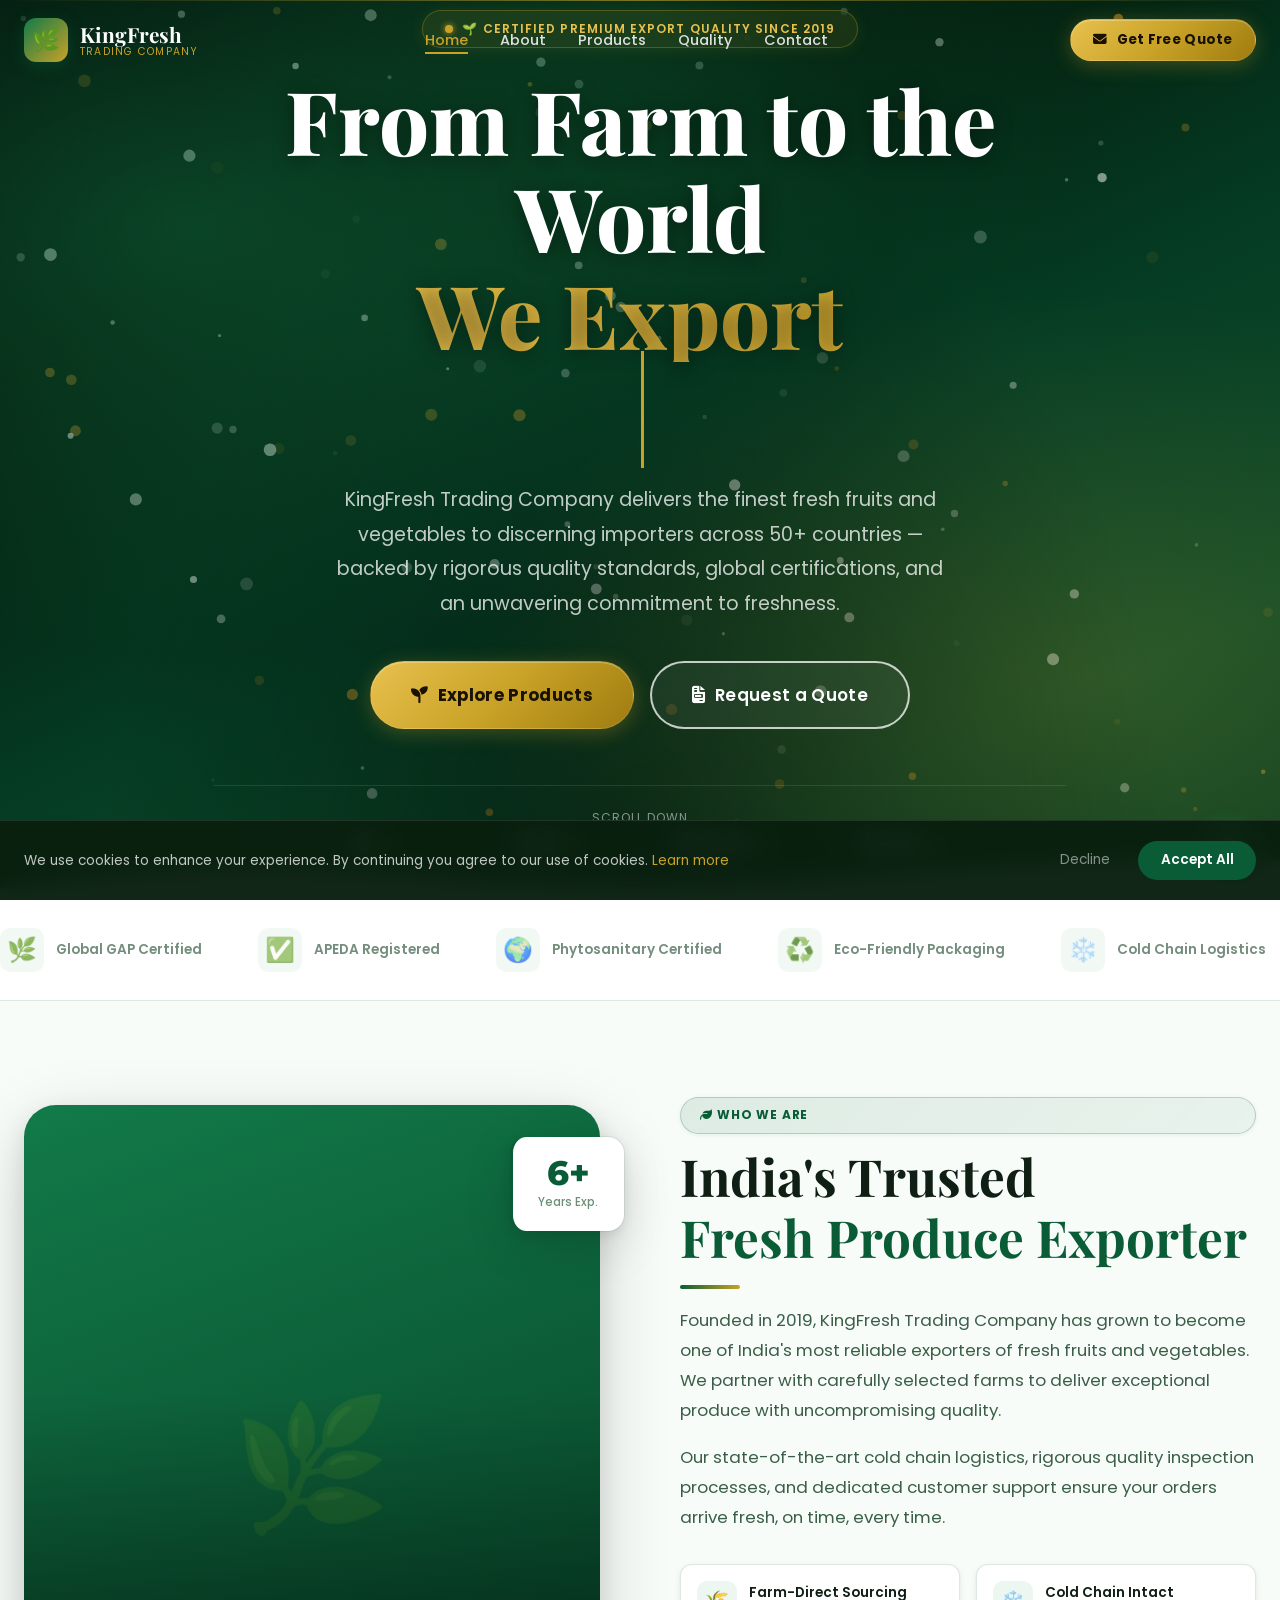
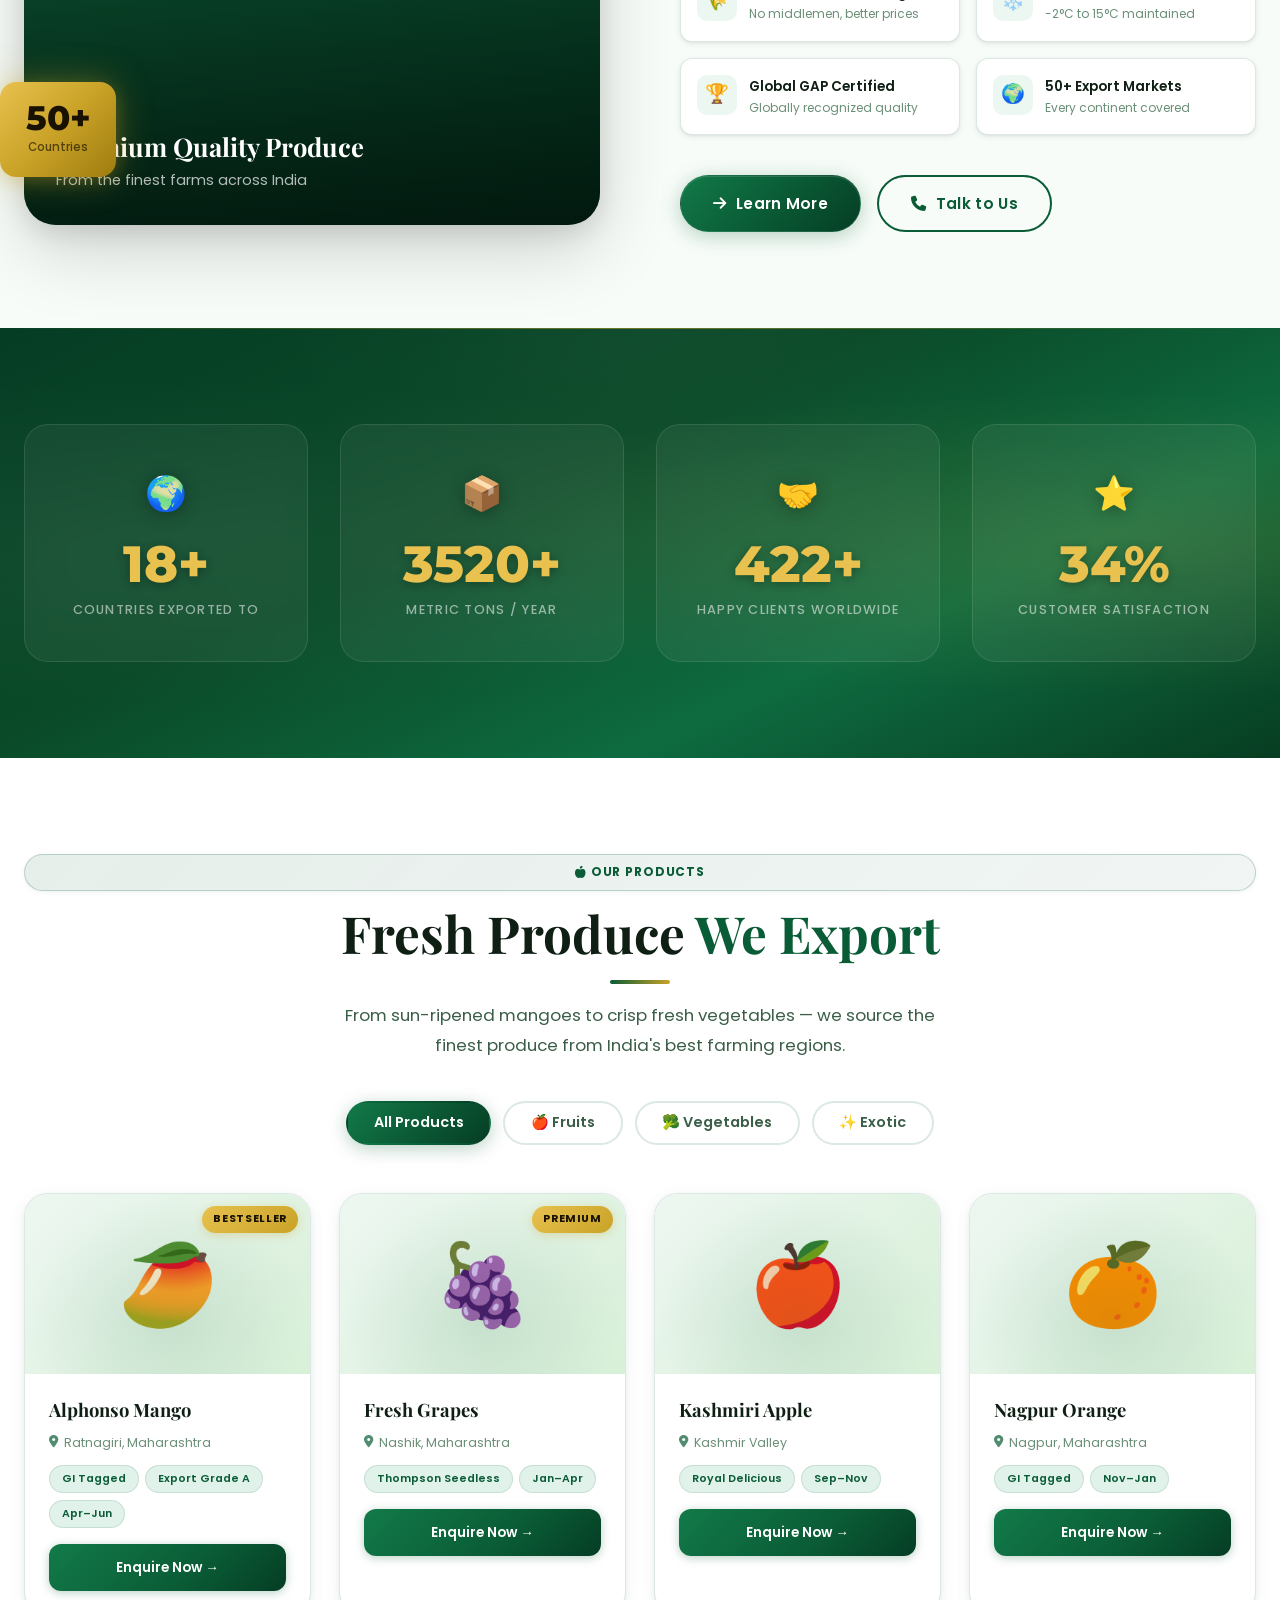
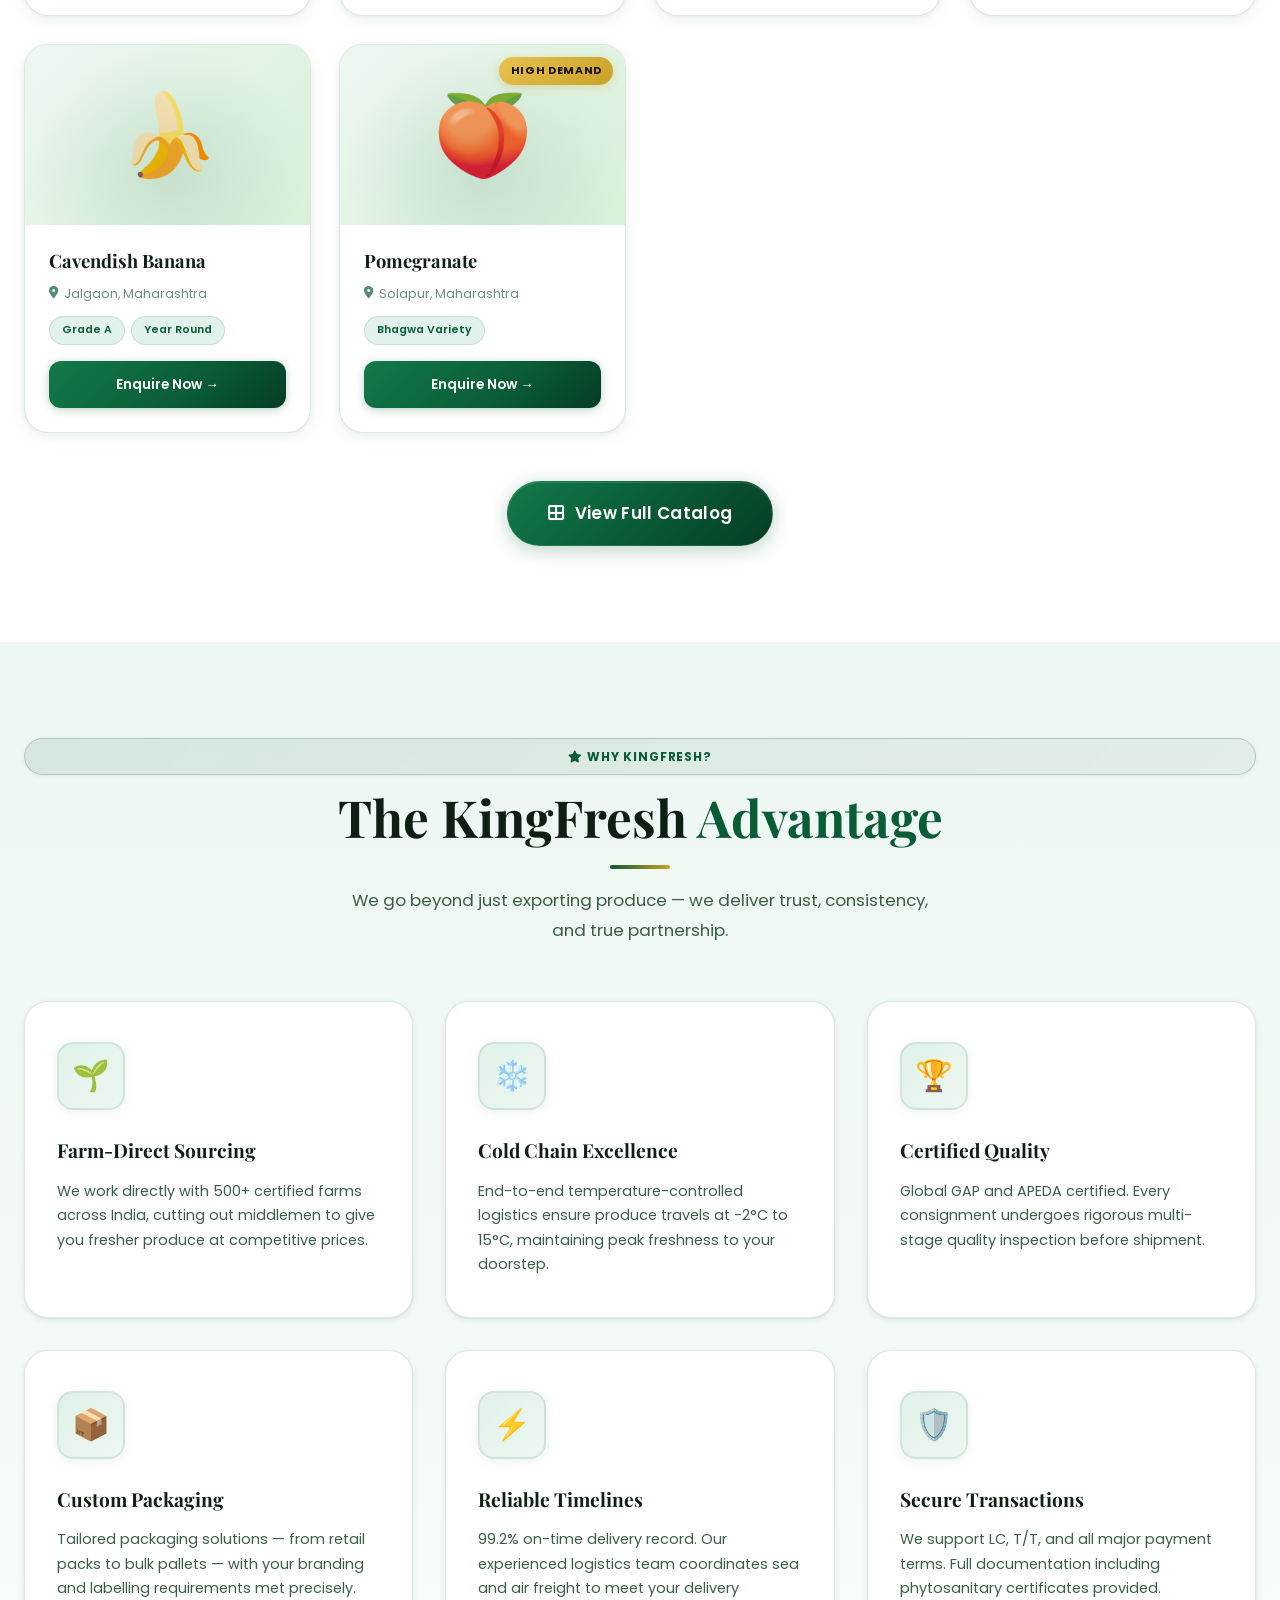
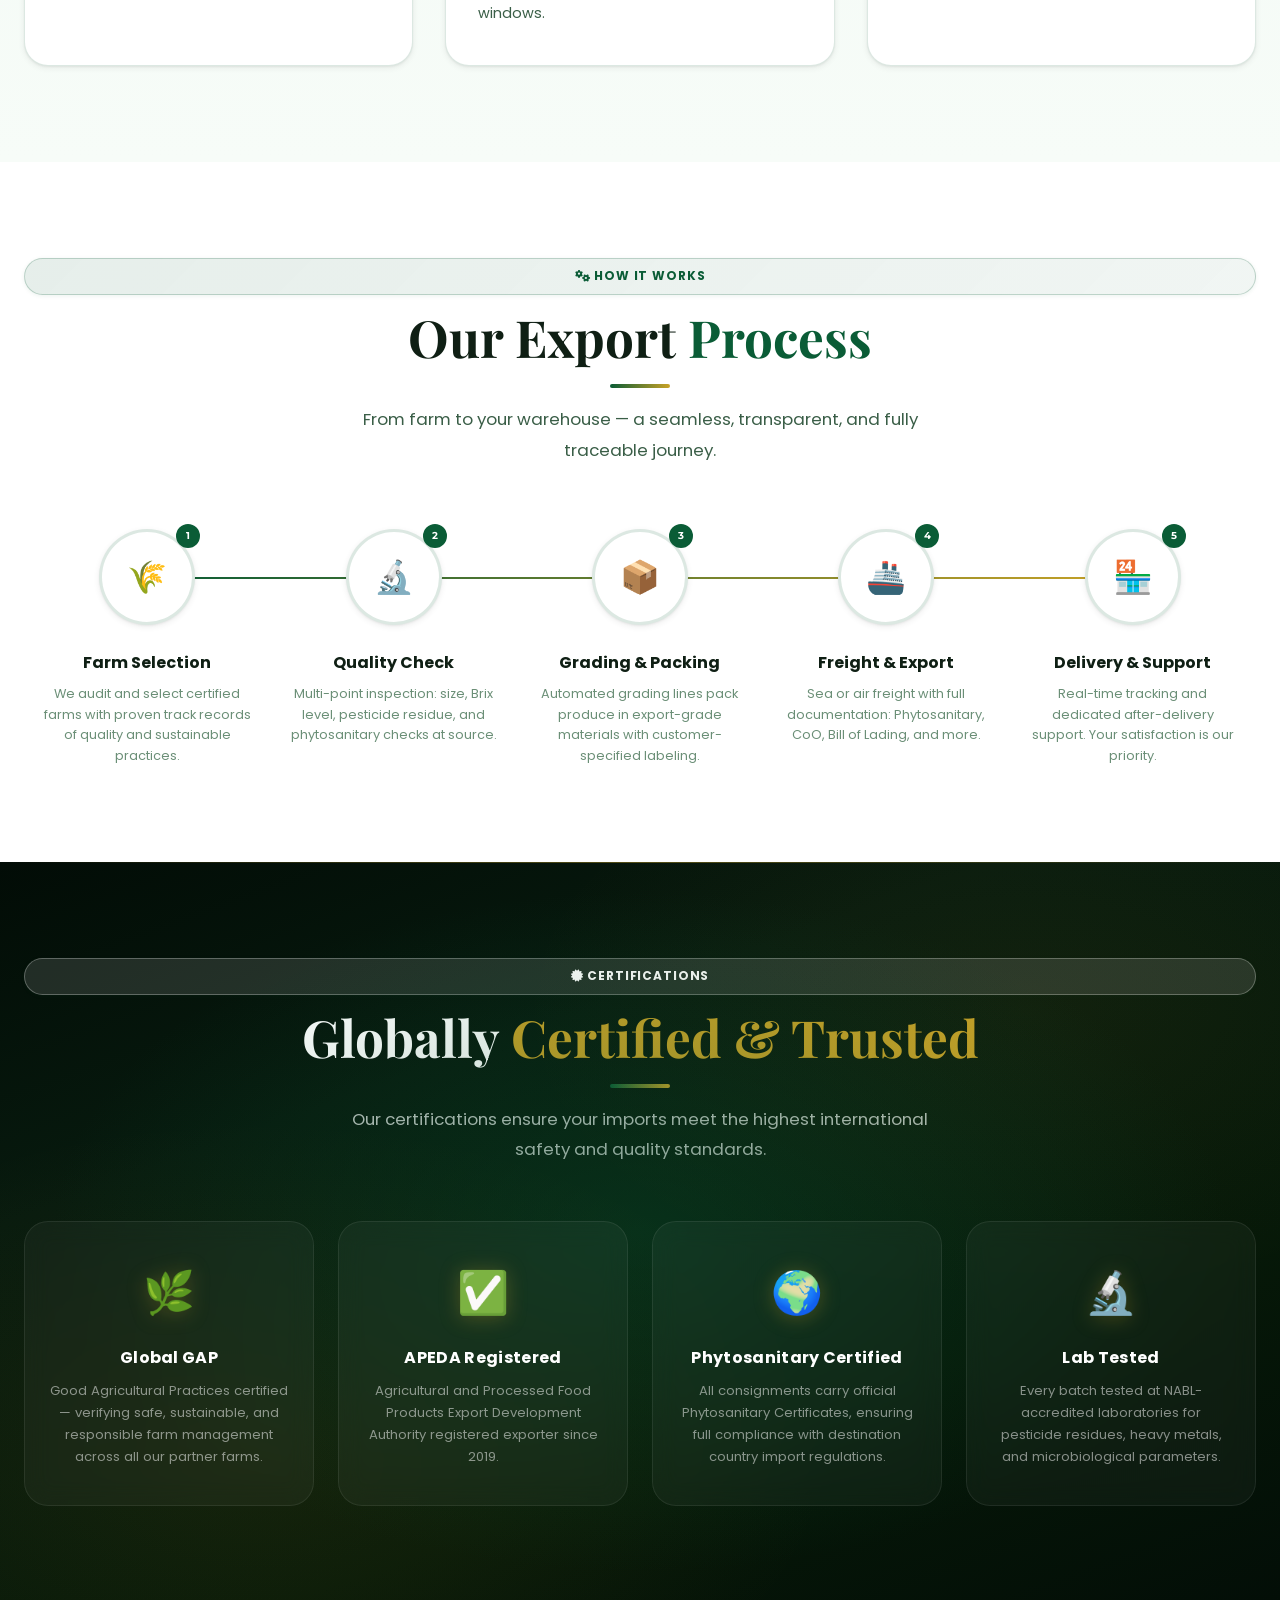
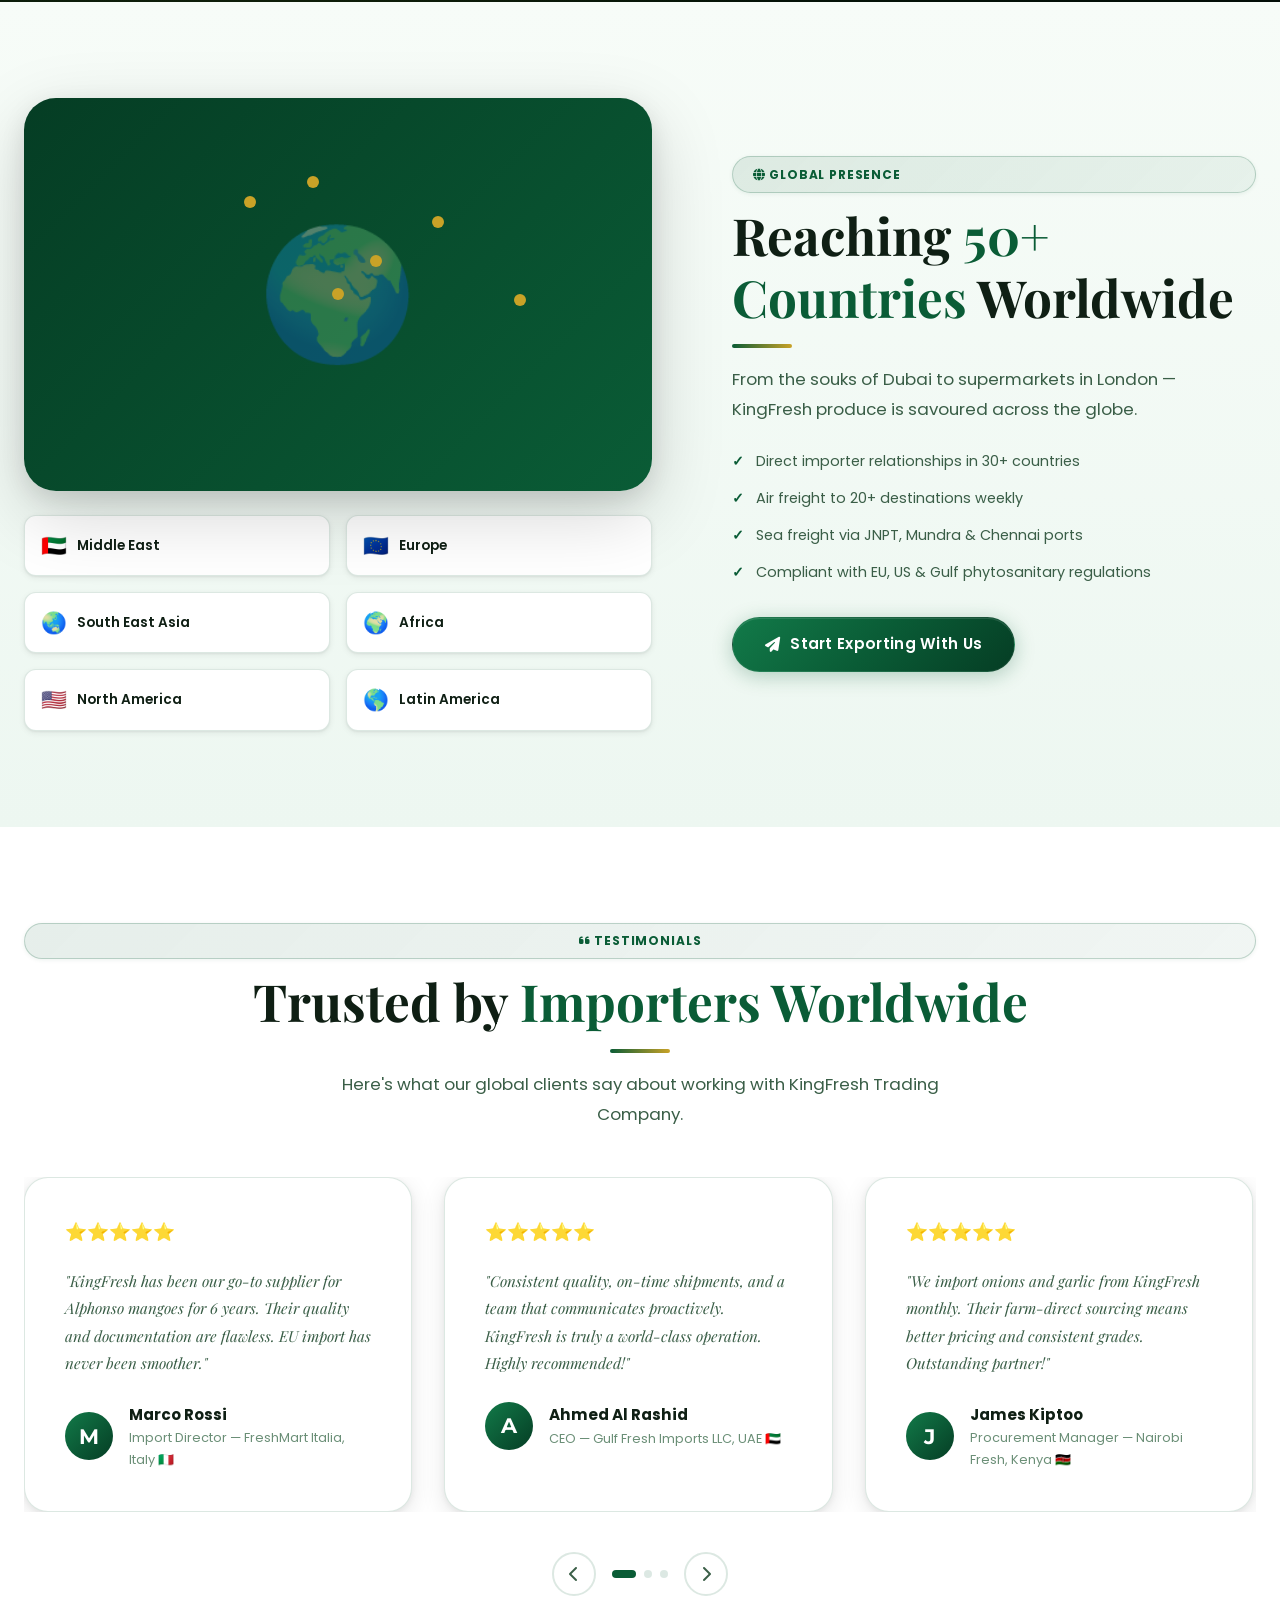
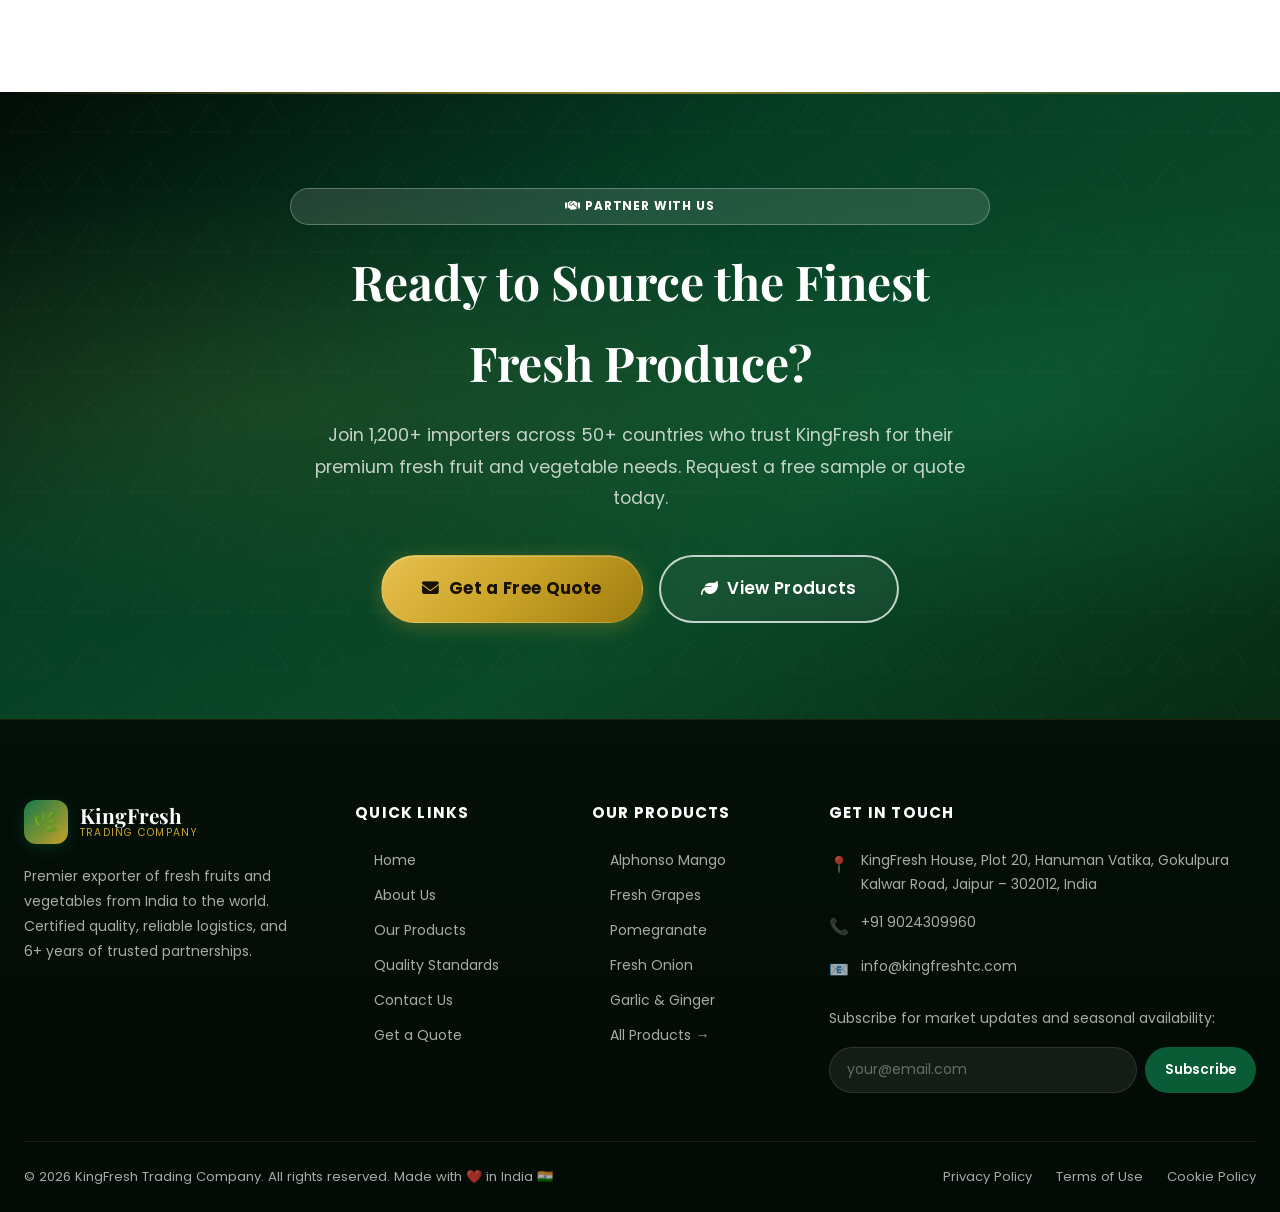
==== commit 61ef051e: "Client updates: new phone/email, 24/7 hours, remove social media icons - Phone updated to +91 902430" ====
--- a/index.html
+++ b/index.html
@@ -651,13 +651,6 @@
           <div class="nav-logo-text">KingFresh<span>Trading Company</span></div>
         </div>
         <p class="footer-brand-desc">Premier exporter of fresh fruits and vegetables from India to the world. Certified quality, reliable logistics, and 6+ years of trusted partnerships.</p>
-        <div class="footer-social">
-          <a href="#" class="footer-social-btn" aria-label="LinkedIn"><i class="fab fa-linkedin-in"></i></a>
-          <a href="#" class="footer-social-btn" aria-label="Twitter"><i class="fab fa-twitter"></i></a>
-          <a href="#" class="footer-social-btn" aria-label="Facebook"><i class="fab fa-facebook-f"></i></a>
-          <a href="#" class="footer-social-btn" aria-label="Instagram"><i class="fab fa-instagram"></i></a>
-          <a href="#" class="footer-social-btn" aria-label="WhatsApp"><i class="fab fa-whatsapp"></i></a>
-        </div>
       </div>
       <div>
         <div class="footer-col-title">Quick Links</div>
@@ -685,8 +678,8 @@
         <div class="footer-col-title">Get in Touch</div>
         <div class="footer-contact-items" style="margin-bottom:1.5rem;">
           <div class="footer-contact-item"><span class="footer-contact-icon">📍</span><span>KingFresh House, Plot 20, Hanuman Vatika, Gokulpura Kalwar Road, Jaipur – 302012, India</span></div>
-          <div class="footer-contact-item"><span class="footer-contact-icon">📞</span><a href="tel:+919876543210" style="color:inherit;">+91 98765 43210</a></div>
-          <div class="footer-contact-item"><span class="footer-contact-icon">📧</span><a href="mailto:exports@kingfresh.com" style="color:inherit;">exports@kingfresh.com</a></div>
+          <div class="footer-contact-item"><span class="footer-contact-icon">📞</span><a href="tel:+919024309960" style="color:inherit;">+91 9024309960</a></div>
+          <div class="footer-contact-item"><span class="footer-contact-icon">📧</span><a href="mailto:info@kingfreshtc.com" style="color:inherit;">info@kingfreshtc.com</a></div>
         </div>
         <div class="footer-newsletter">
           <p>Subscribe for market updates and seasonal availability:</p>
@@ -709,7 +702,7 @@
 </footer>
 
 <button id="back-to-top" aria-label="Back to top"><i class="fas fa-arrow-up"></i></button>
-<a id="whatsapp-btn" href="https://wa.me/919876543210?text=Hello%20KingFresh!%20I%27m%20interested%20in%20your%20products." target="_blank" rel="noopener noreferrer" aria-label="Chat on WhatsApp"><i class="fab fa-whatsapp"></i></a>
+<a id="whatsapp-btn" href="https://wa.me/919024309960?text=Hello%20KingFresh!%20I%27m%20interested%20in%20your%20products." target="_blank" rel="noopener noreferrer" aria-label="Chat on WhatsApp"><i class="fab fa-whatsapp"></i></a>
 <div id="cookie-banner" role="dialog" aria-label="Cookie consent">
   <p class="cookie-text">We use cookies to enhance your experience. By continuing you agree to our use of cookies. <a href="#">Learn more</a></p>
   <div class="cookie-btns">
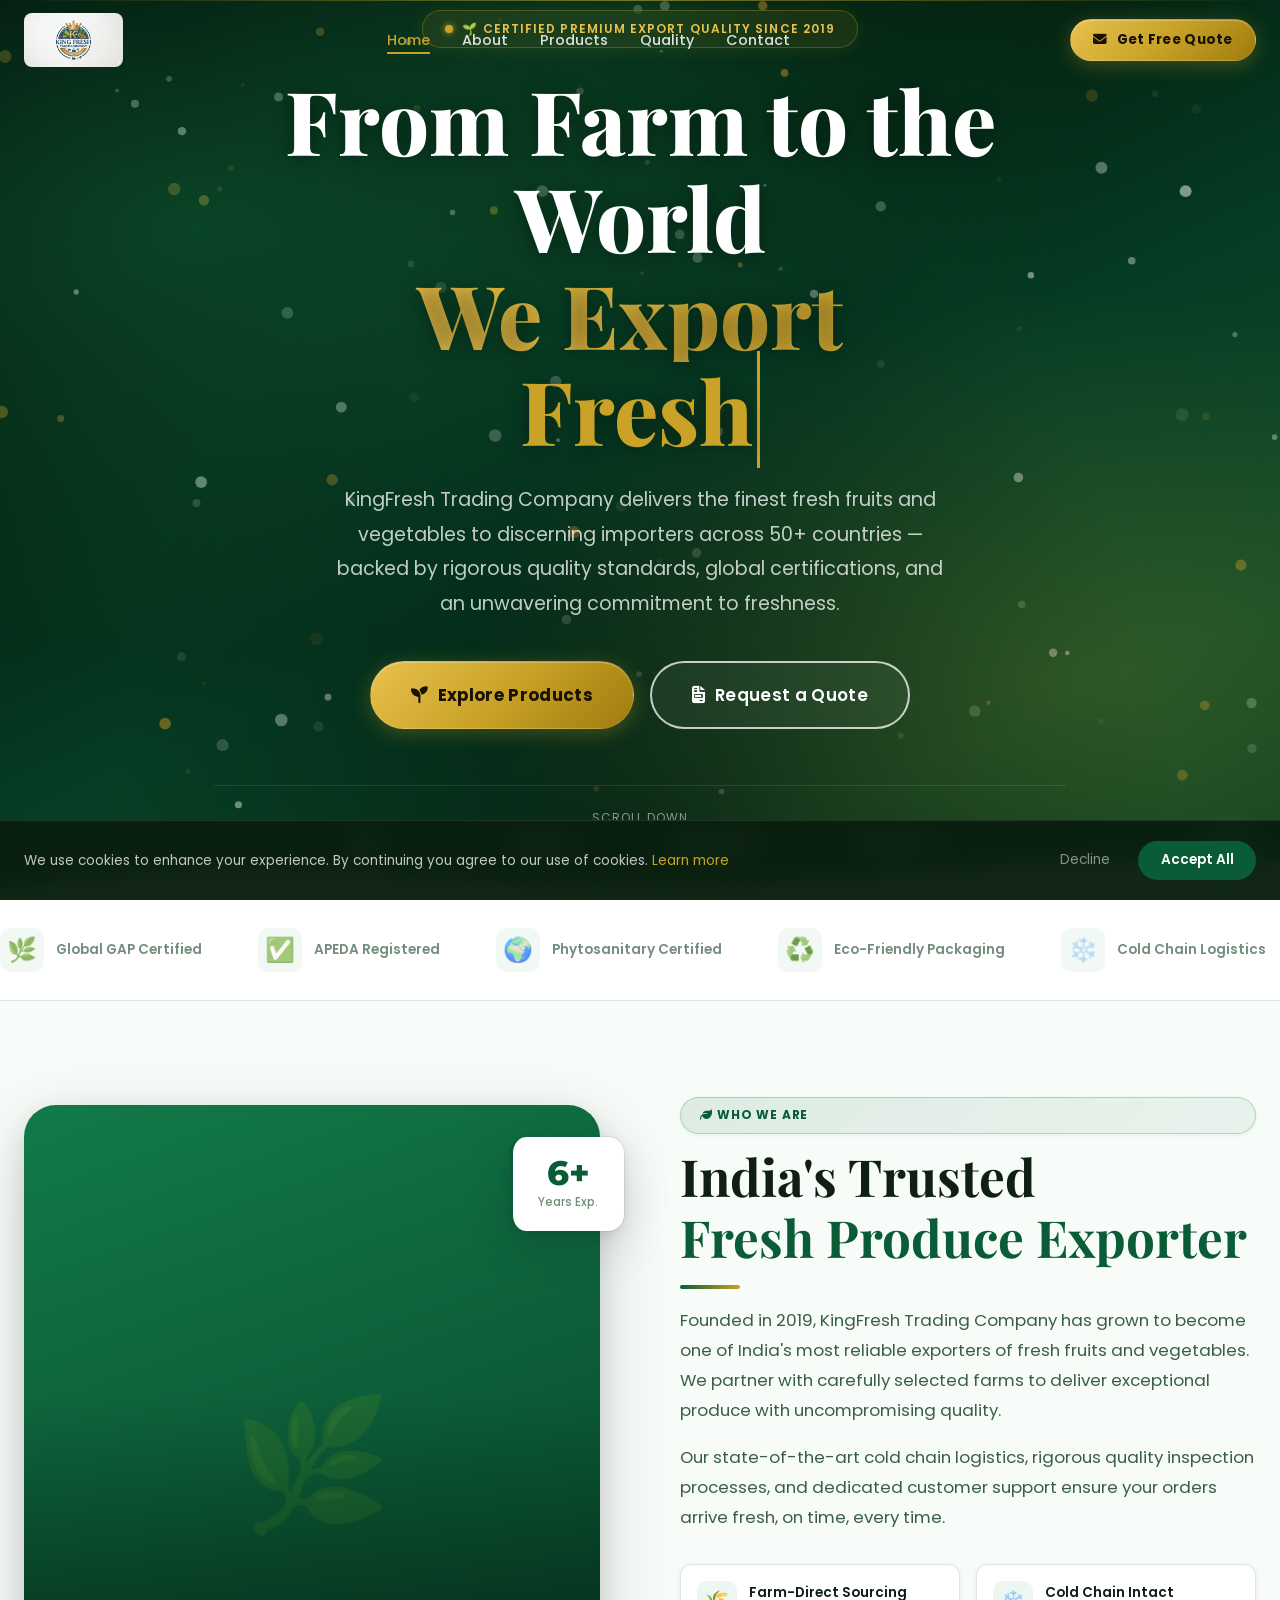
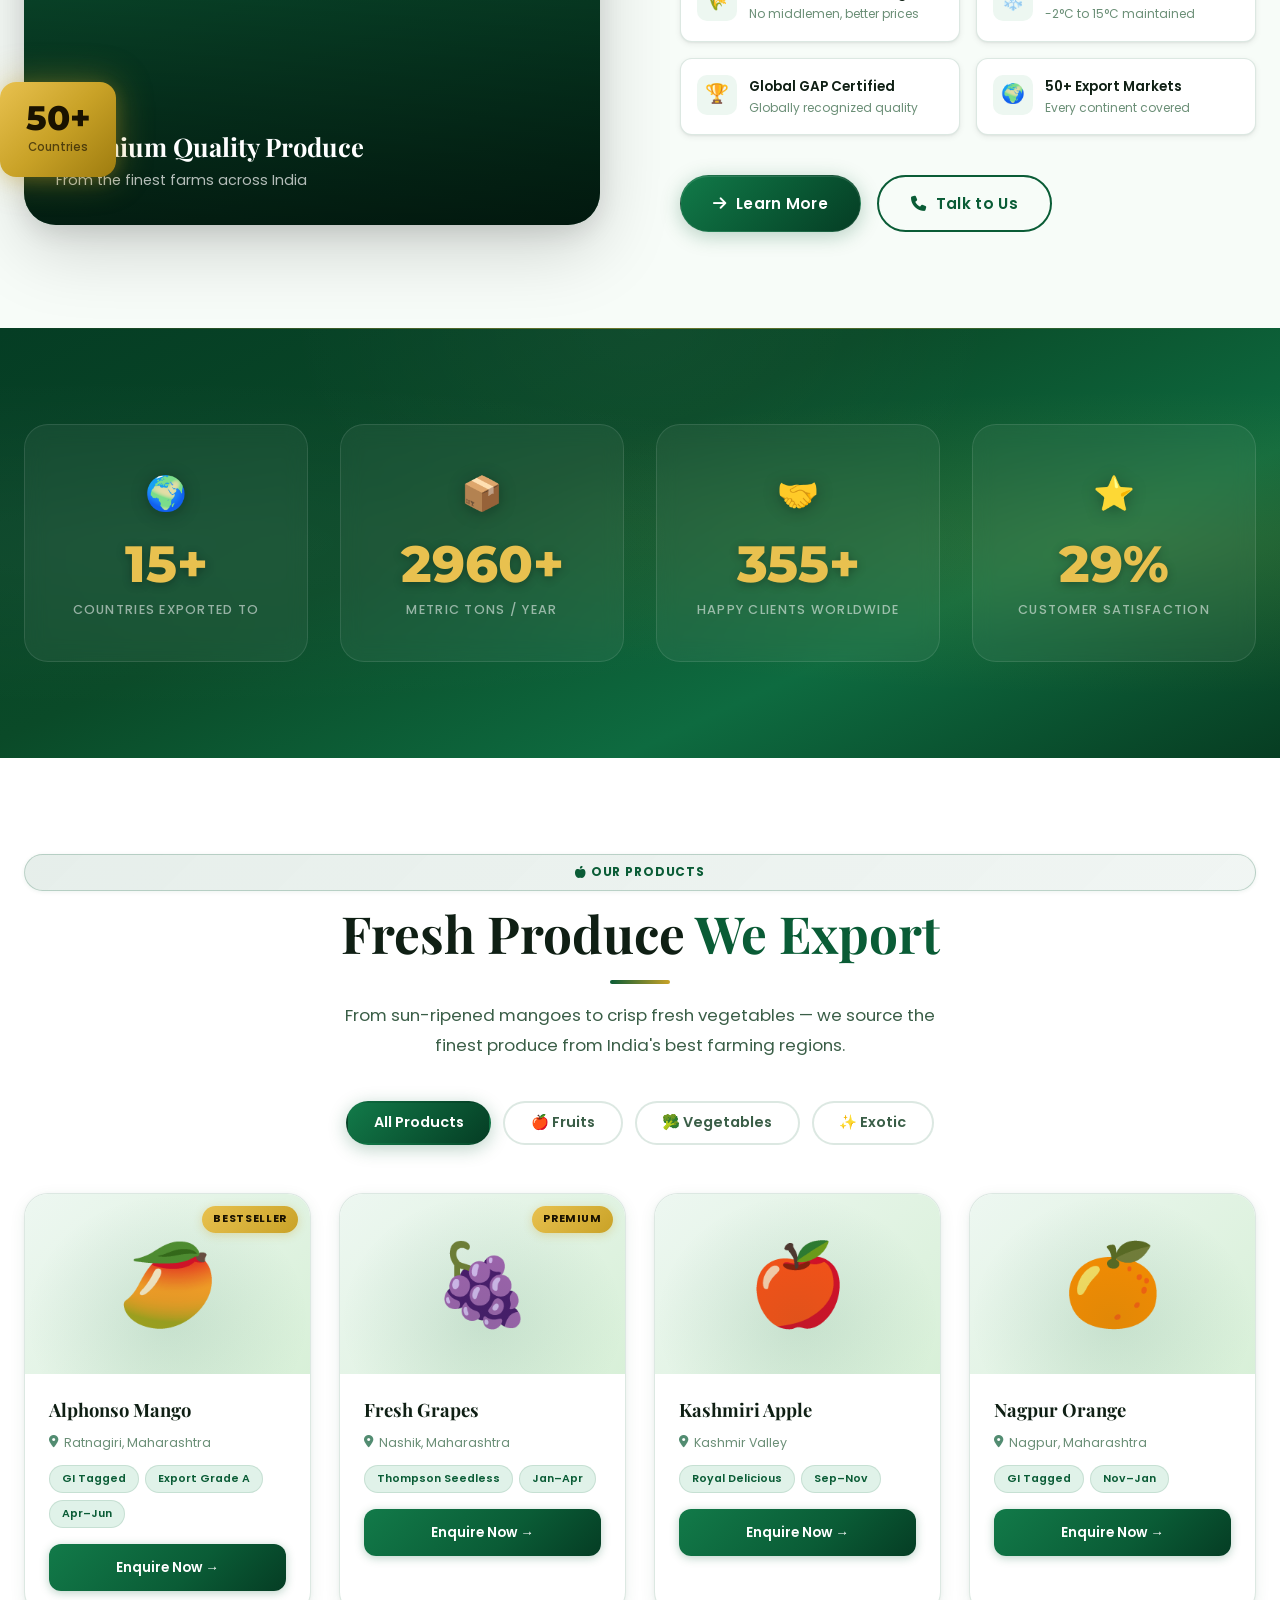
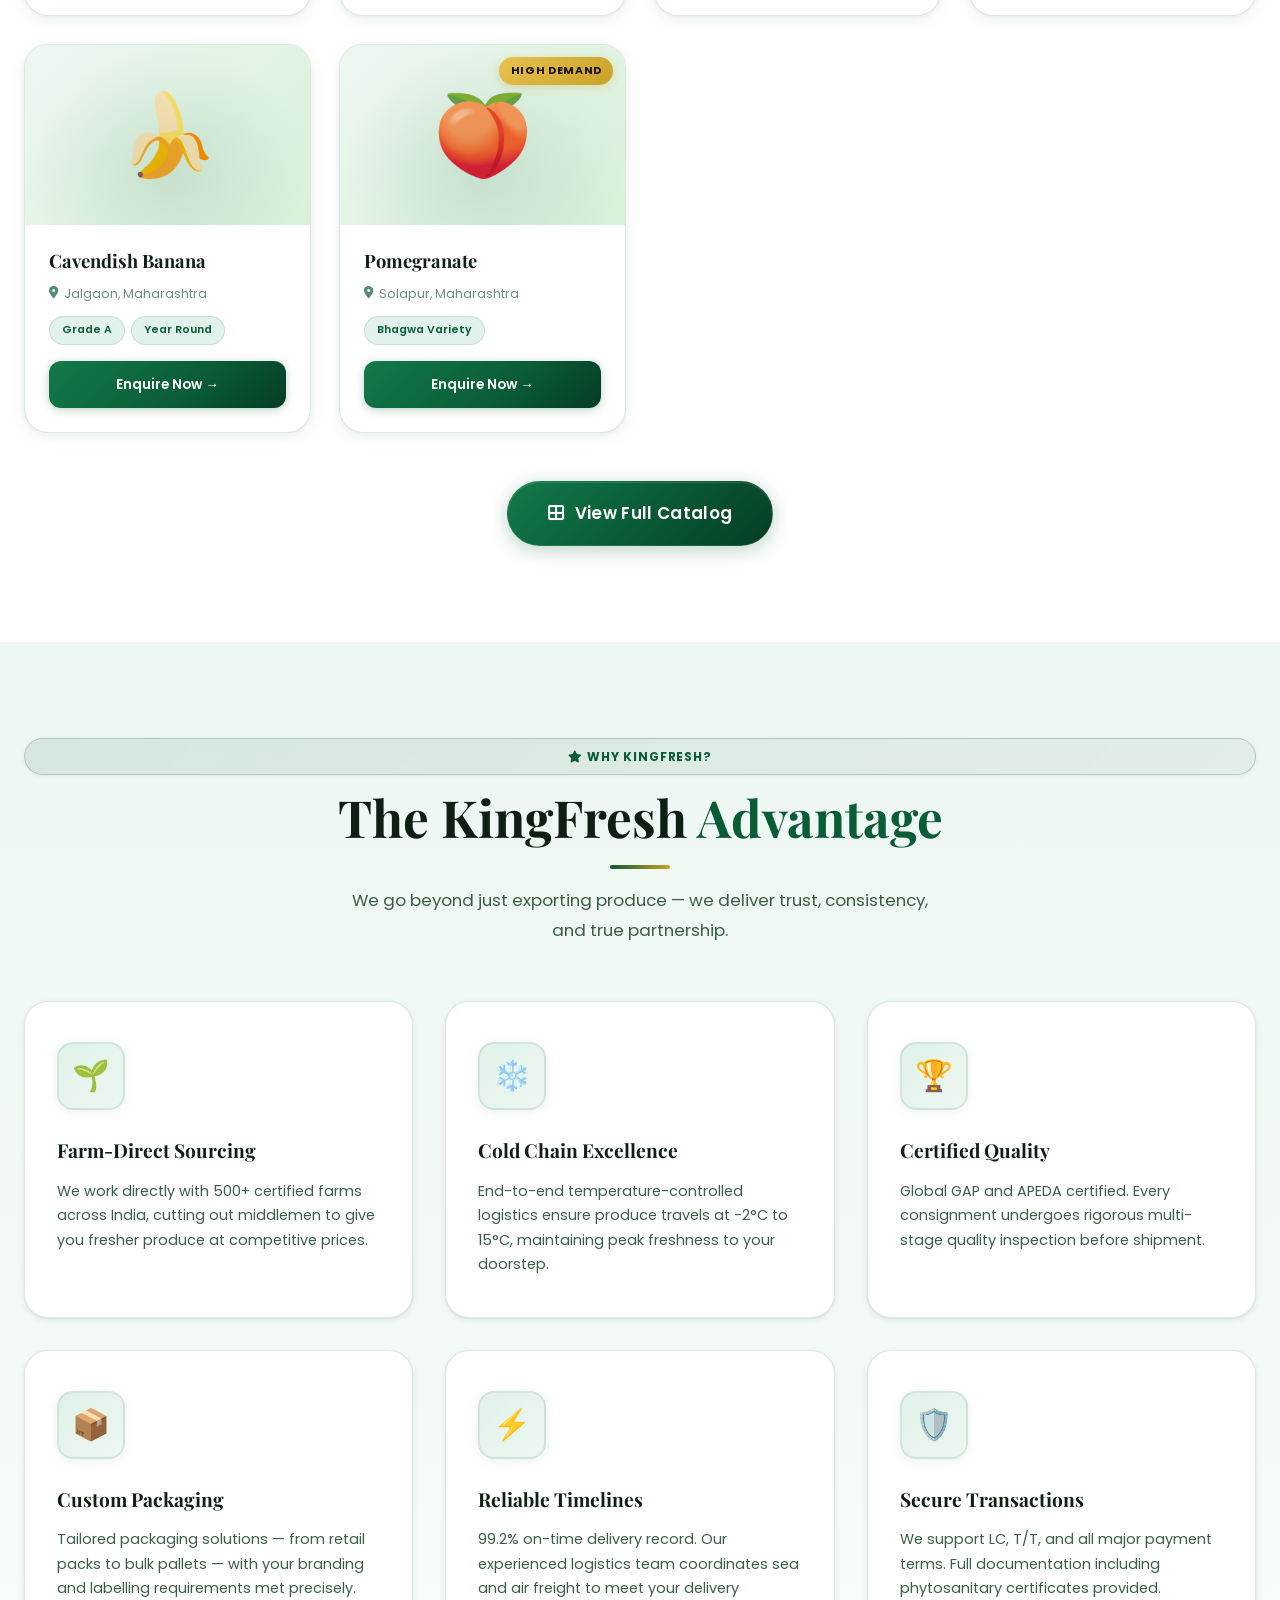
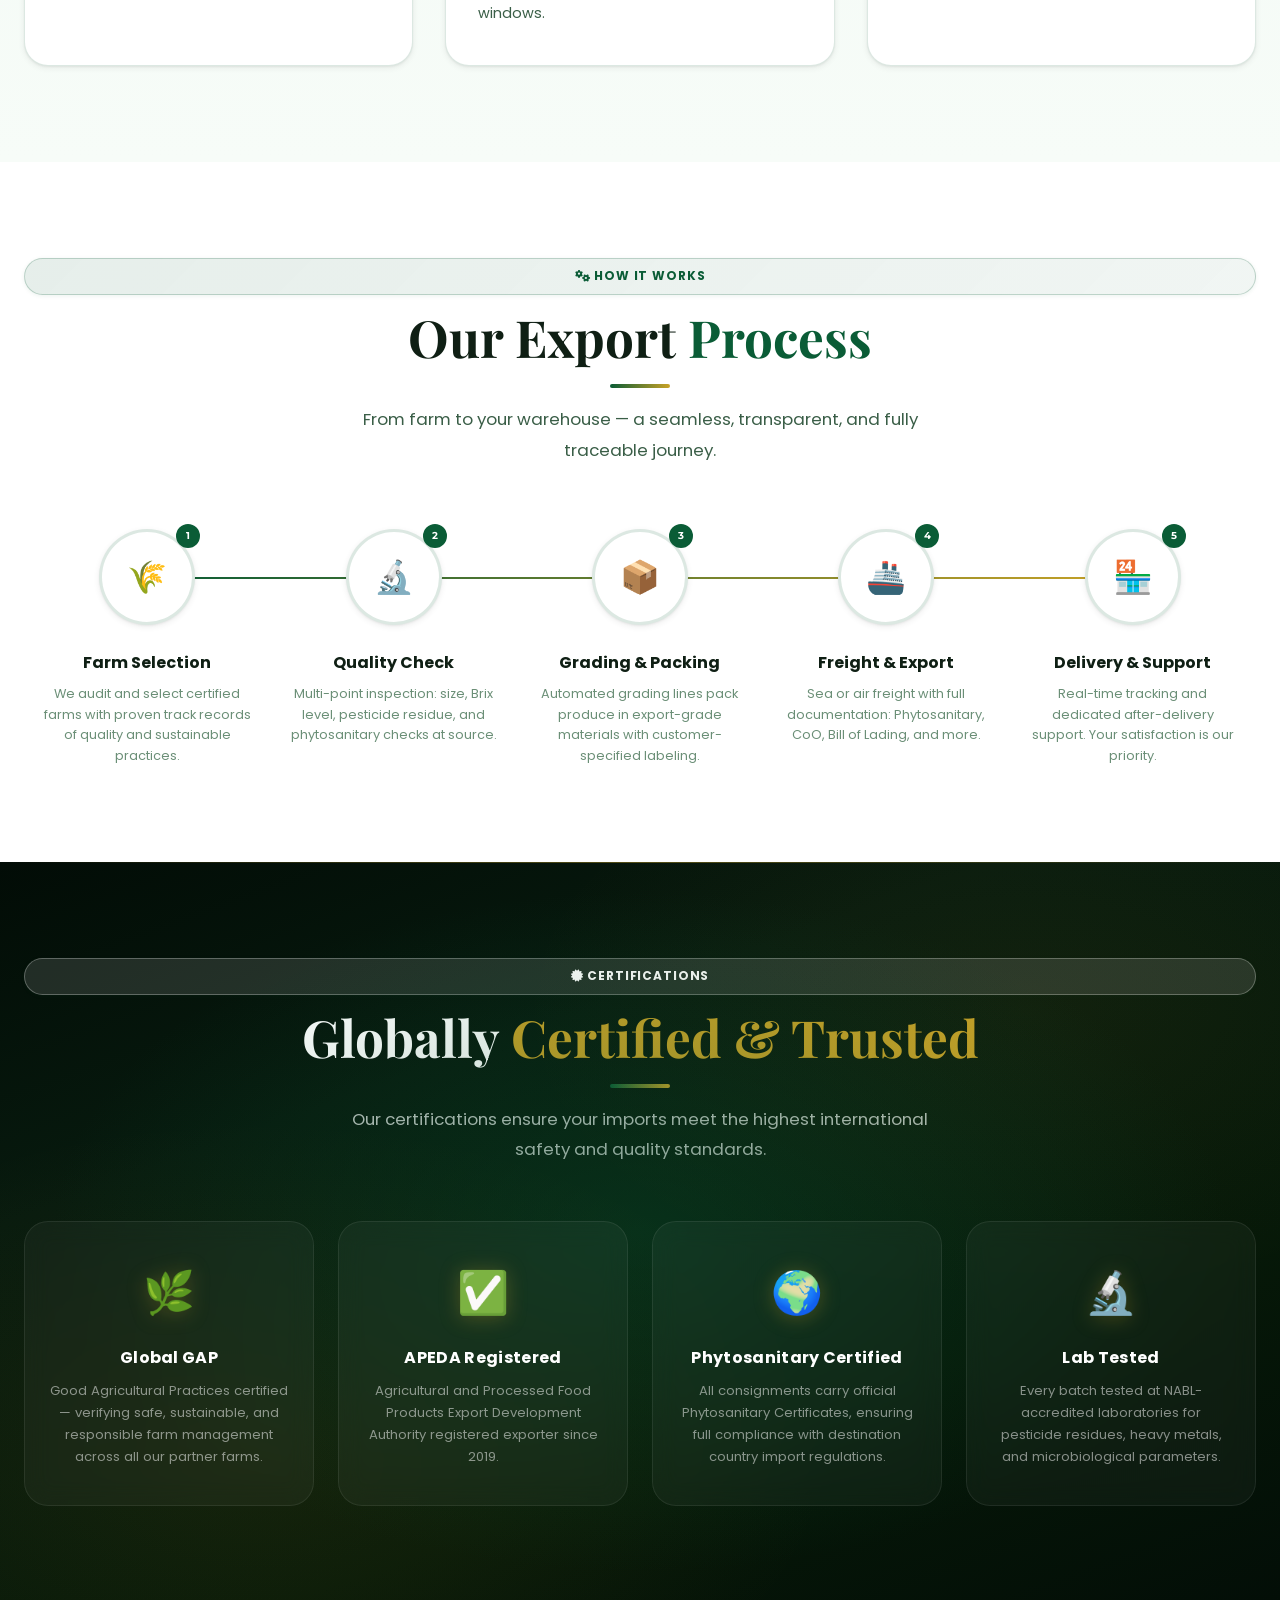
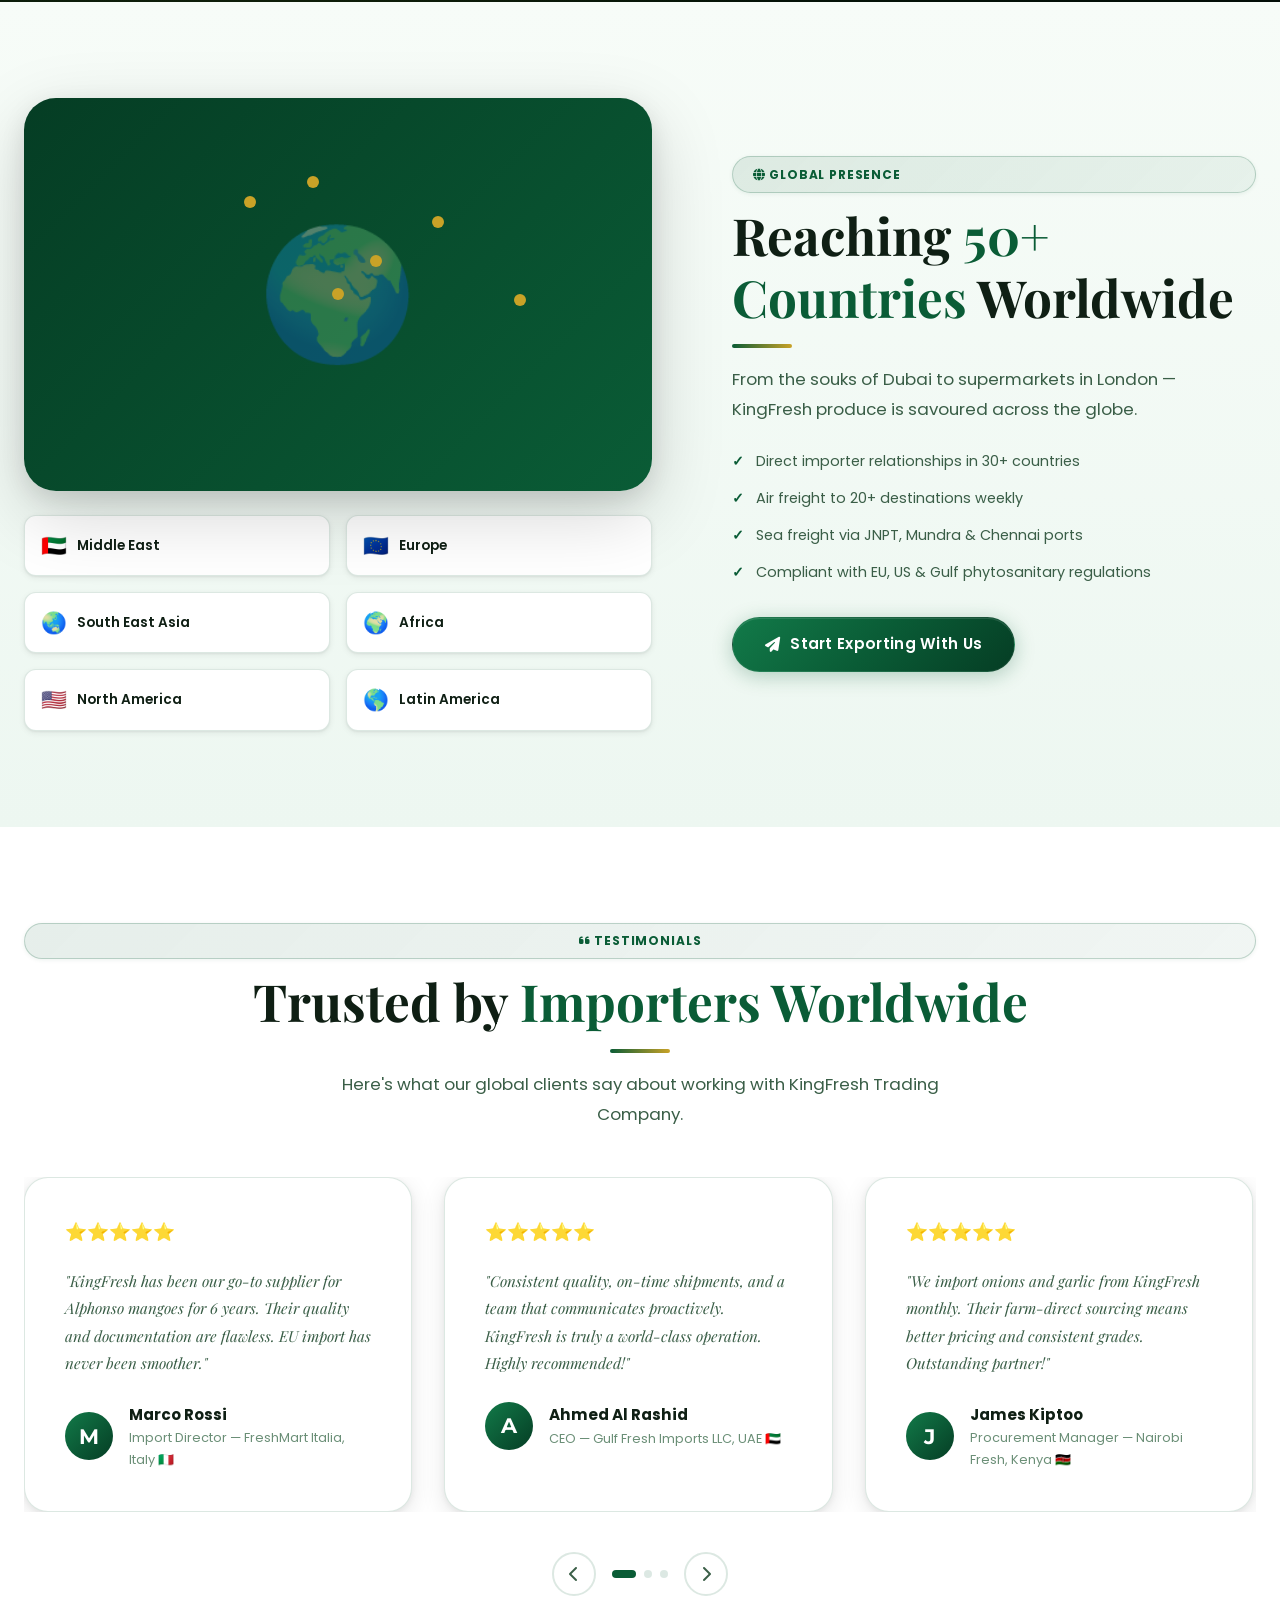
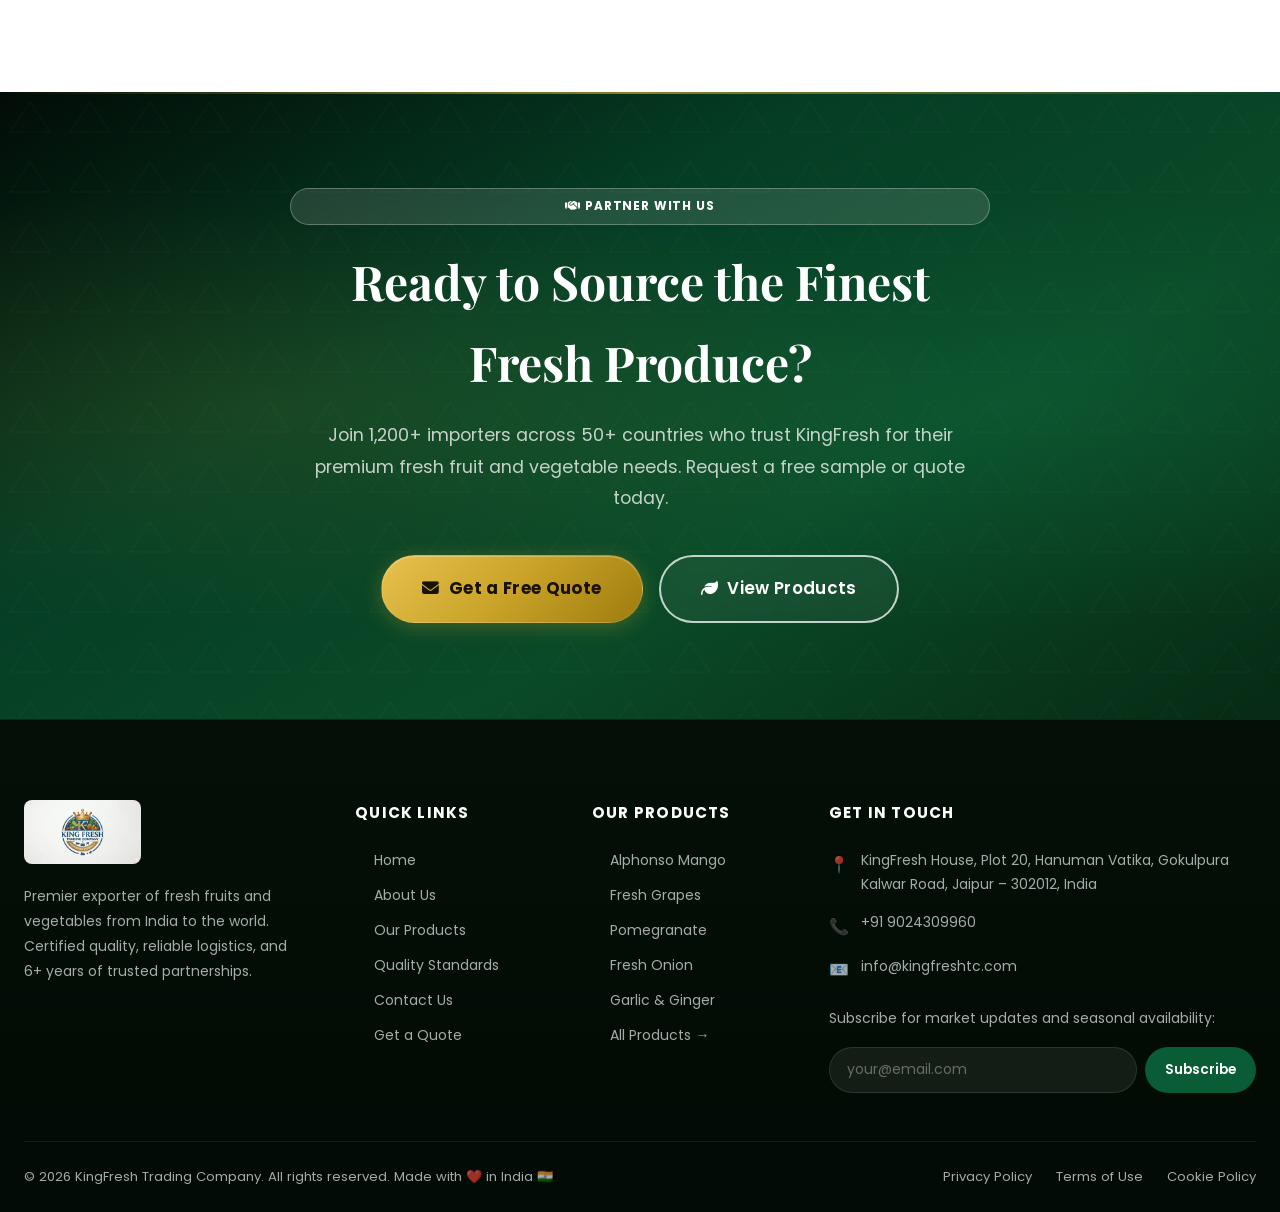
==== commit f6ac23d5: "Add real KingFresh logo image across all pages - Logo image (images/logo.jpeg) added to navbar, foot" ====
--- a/index.html
+++ b/index.html
@@ -22,7 +22,7 @@
 <!-- PRELOADER -->
 <div id="preloader" role="status" aria-label="Loading">
   <div class="preloader-inner">
-    <div class="preloader-logo">King<span>Fresh</span></div>
+    <div class="preloader-logo"><img src="images/logo.jpeg" alt="KingFresh" style="height:72px;width:auto;border-radius:10px;"/></div>
     <div class="preloader-bar"><div class="preloader-bar-fill"></div></div>
   </div>
 </div>
@@ -31,8 +31,7 @@
 <nav class="navbar transparent" aria-label="Main Navigation">
   <div class="container nav-inner">
     <a href="index.html" class="nav-logo" aria-label="KingFresh Home">
-      <div class="nav-logo-icon" aria-hidden="true">🌿</div>
-      <div class="nav-logo-text">KingFresh<span>Trading Company</span></div>
+      <img src="images/logo.jpeg" alt="KingFresh Trading Company" style="height:54px;width:auto;border-radius:8px;"/>
     </a>
     <ul class="nav-links" role="list">
       <li><a href="index.html"    class="nav-link active">Home</a></li>
@@ -647,8 +646,7 @@
     <div class="footer-grid">
       <div class="footer-brand">
         <div class="nav-logo" style="margin-bottom:1.25rem;">
-          <div class="nav-logo-icon">🌿</div>
-          <div class="nav-logo-text">KingFresh<span>Trading Company</span></div>
+          <img src="images/logo.jpeg" alt="KingFresh Trading Company" style="height:64px;width:auto;border-radius:8px;"/>
         </div>
         <p class="footer-brand-desc">Premier exporter of fresh fruits and vegetables from India to the world. Certified quality, reliable logistics, and 6+ years of trusted partnerships.</p>
       </div>
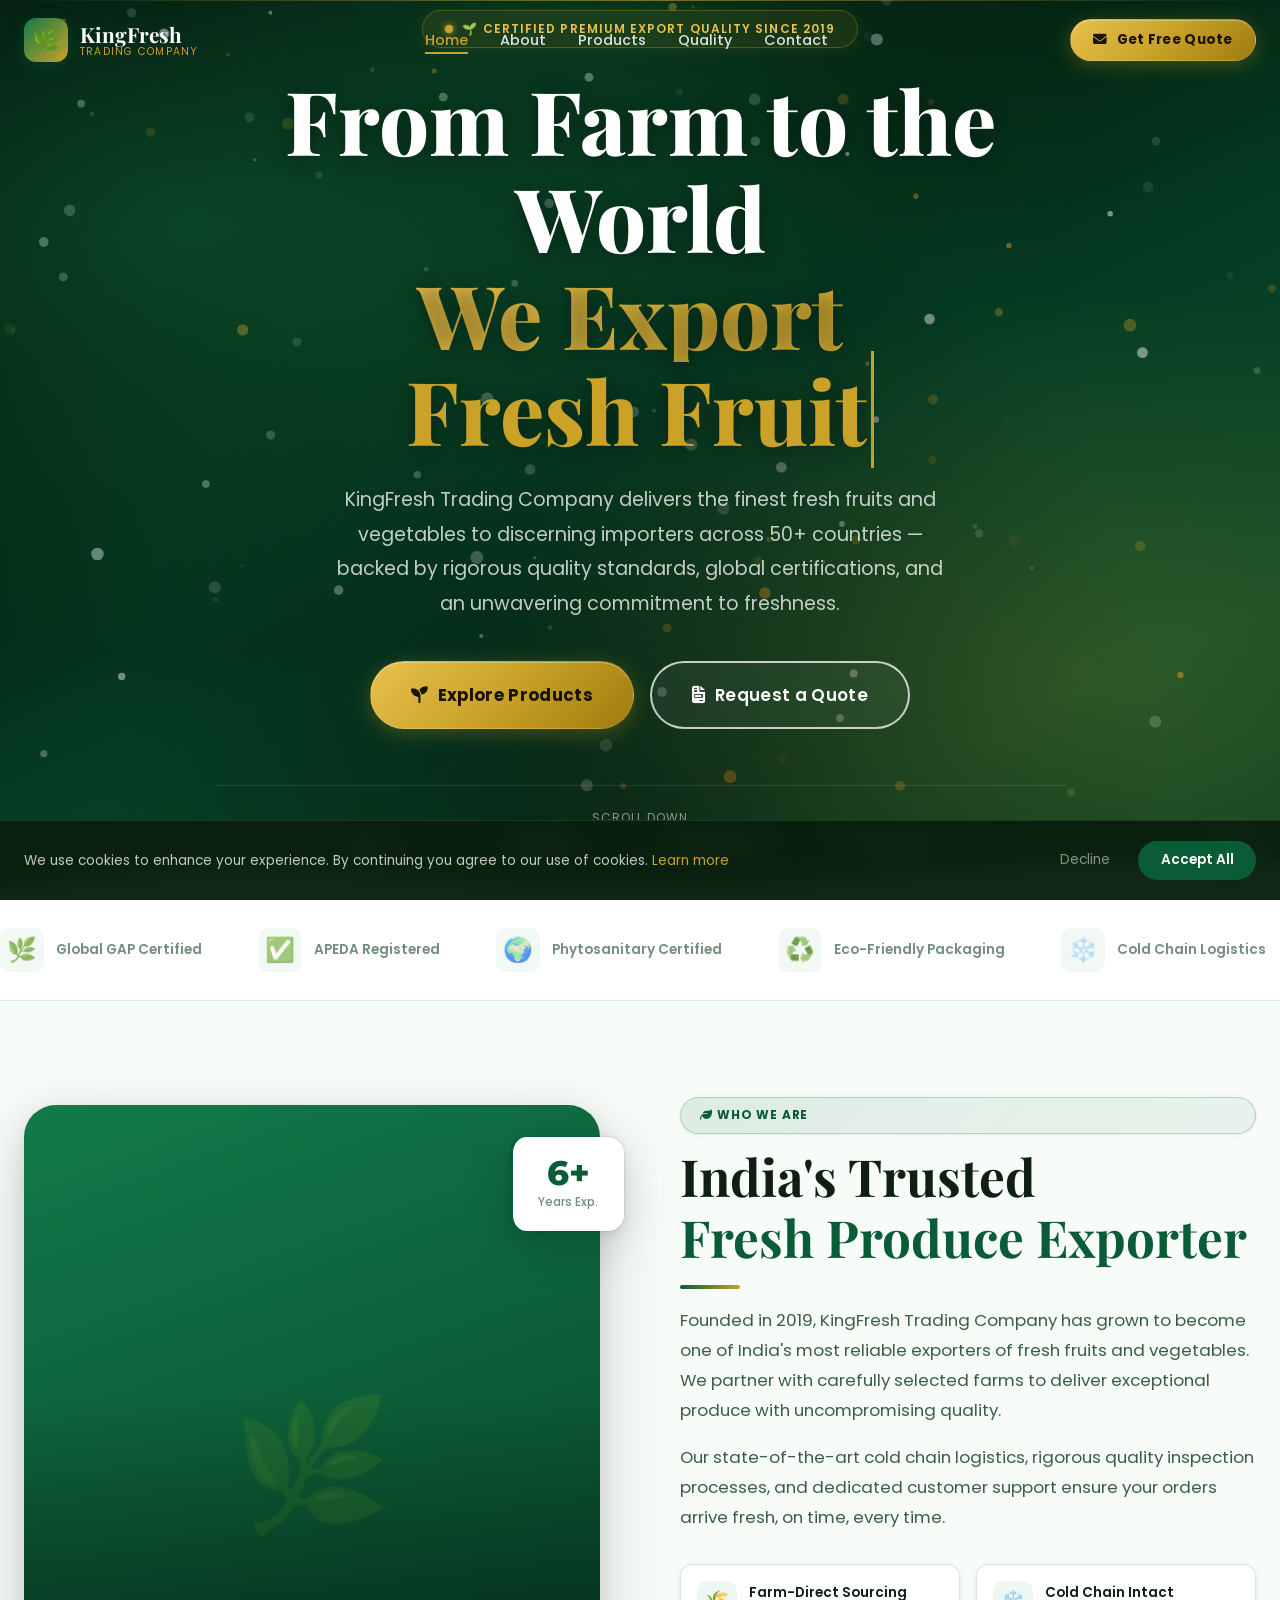
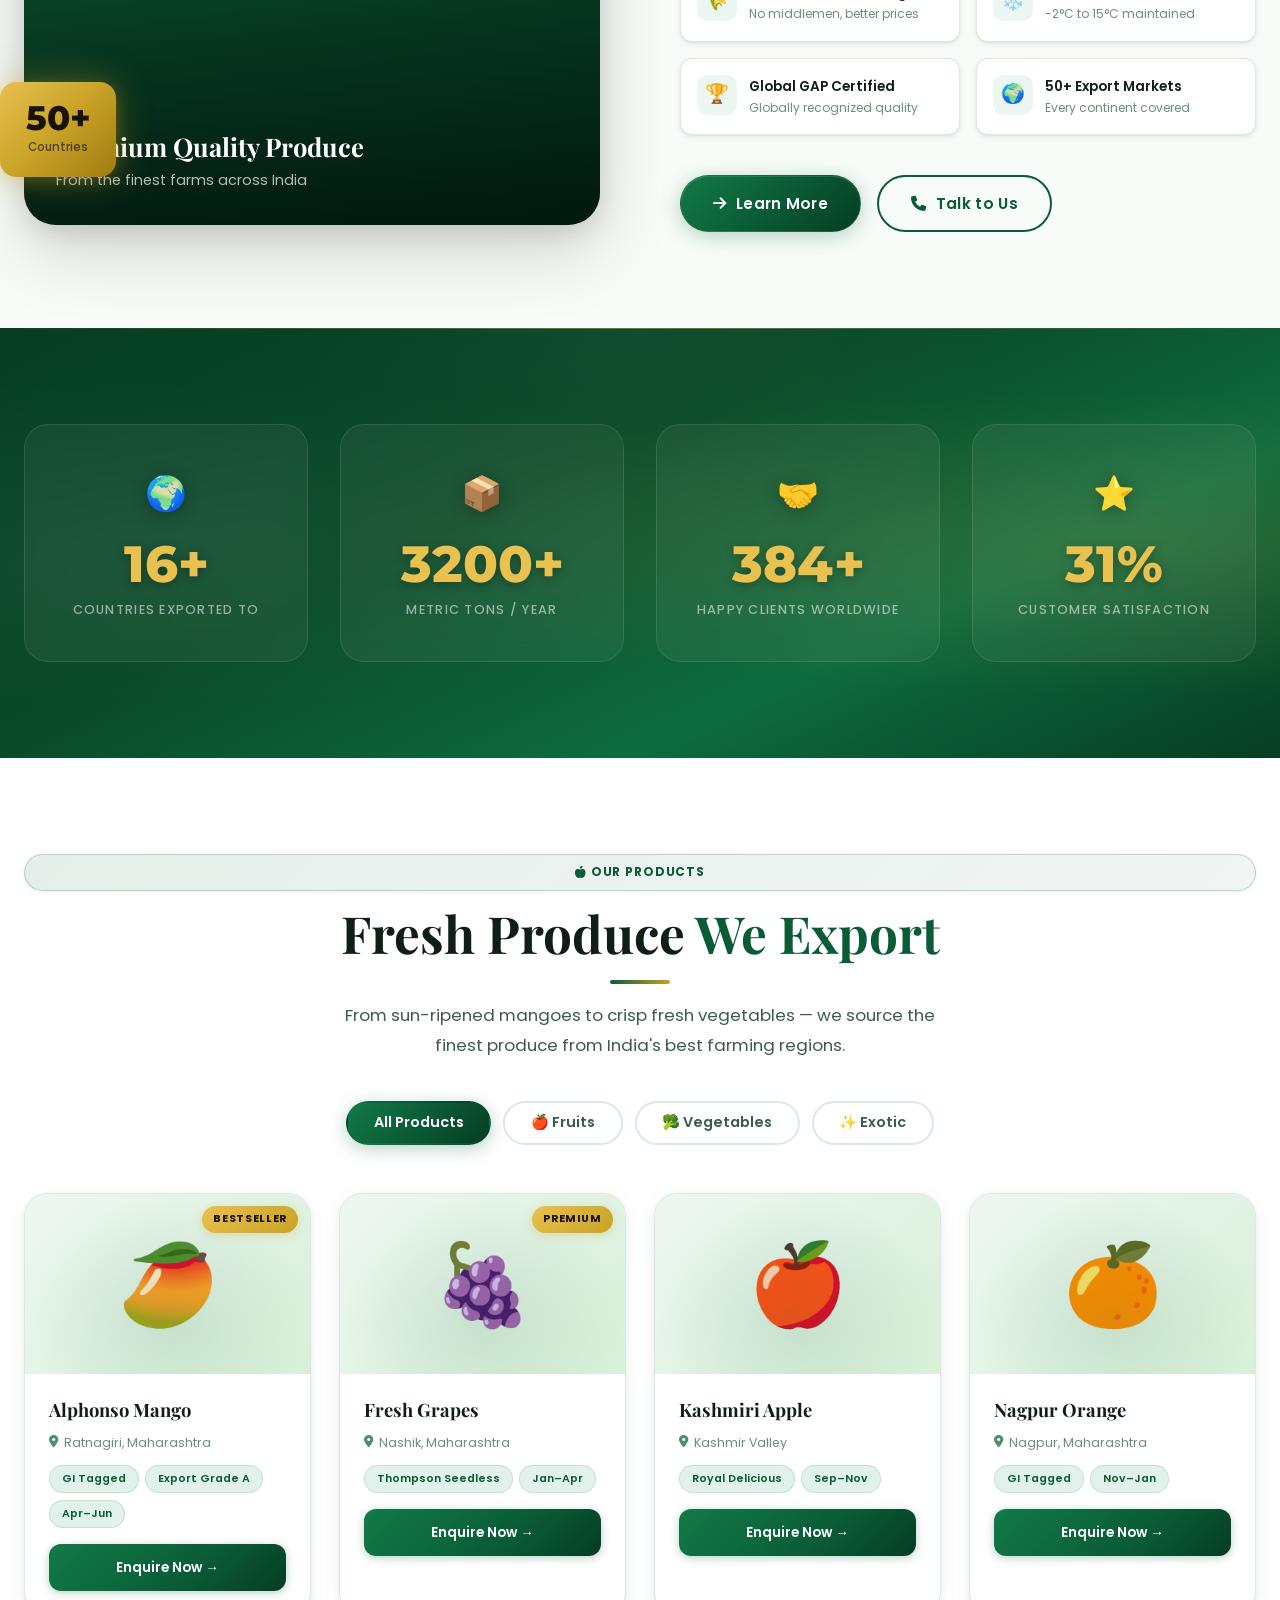
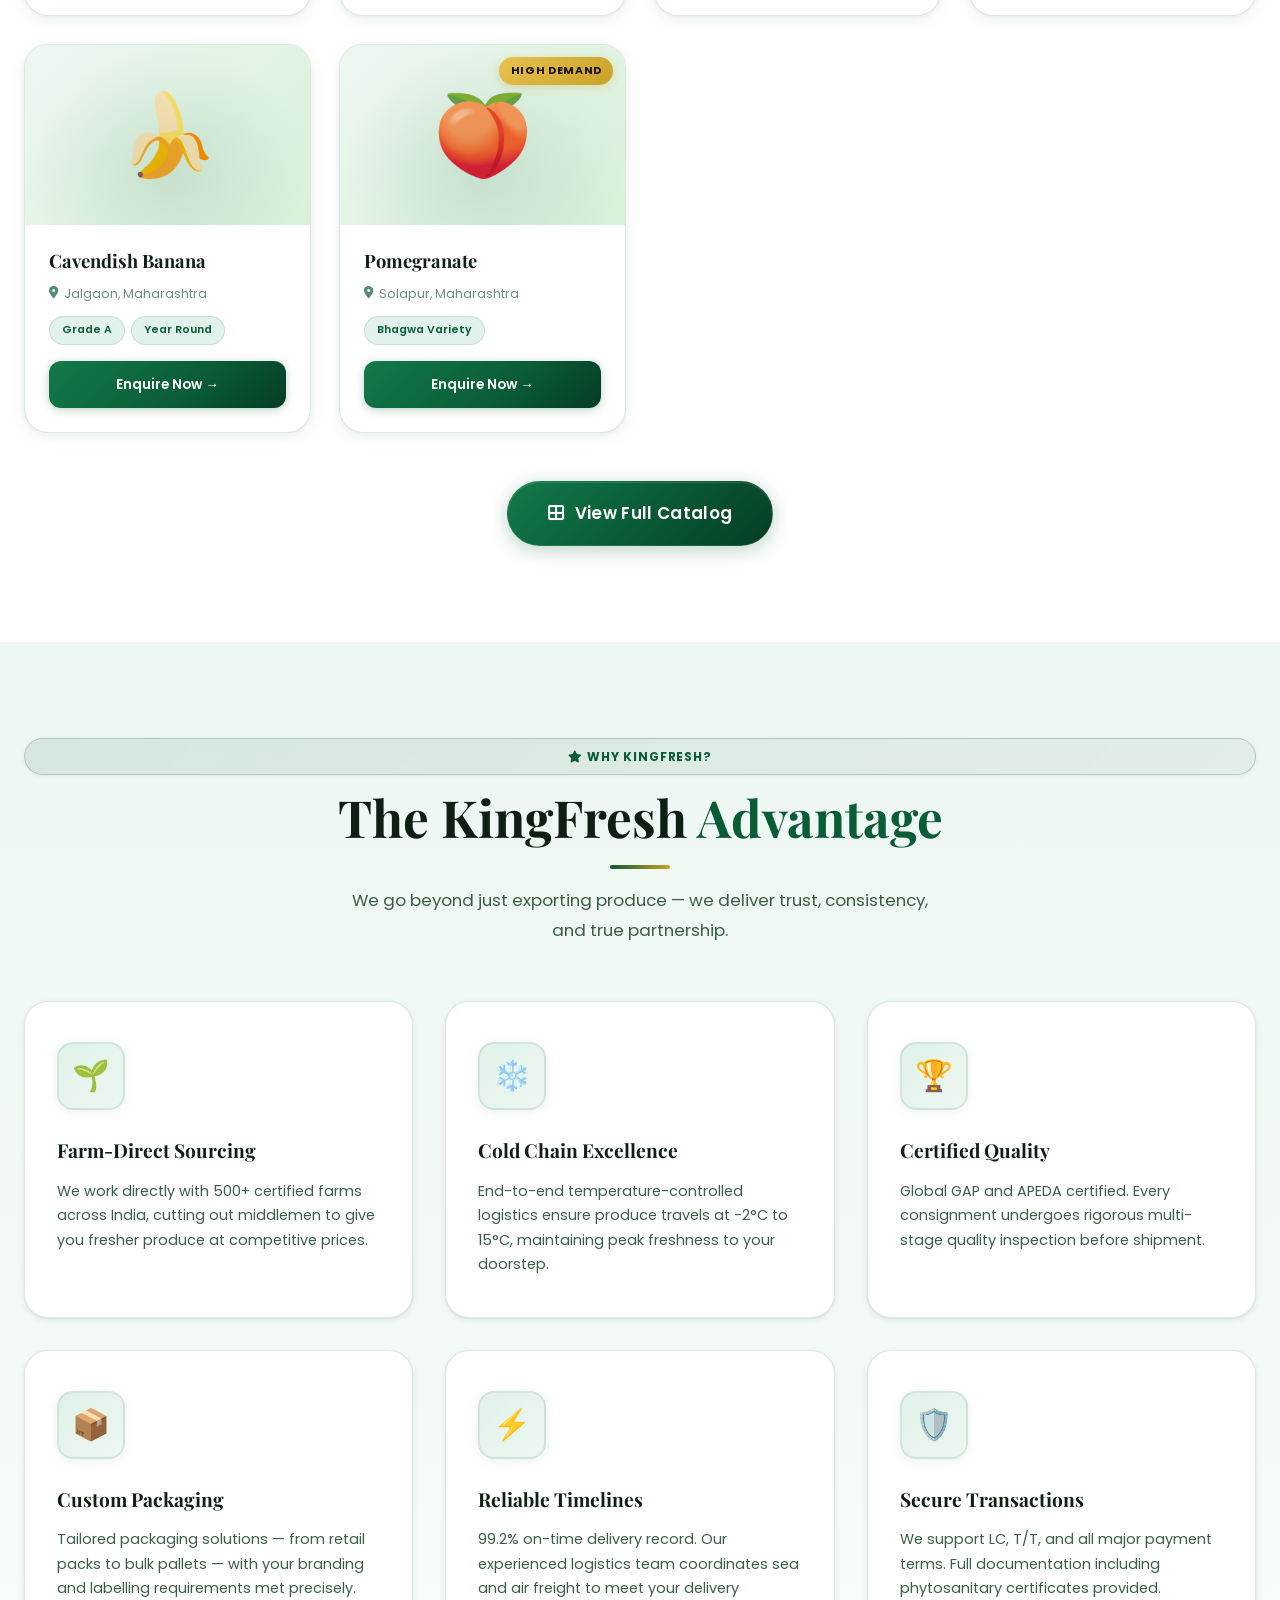
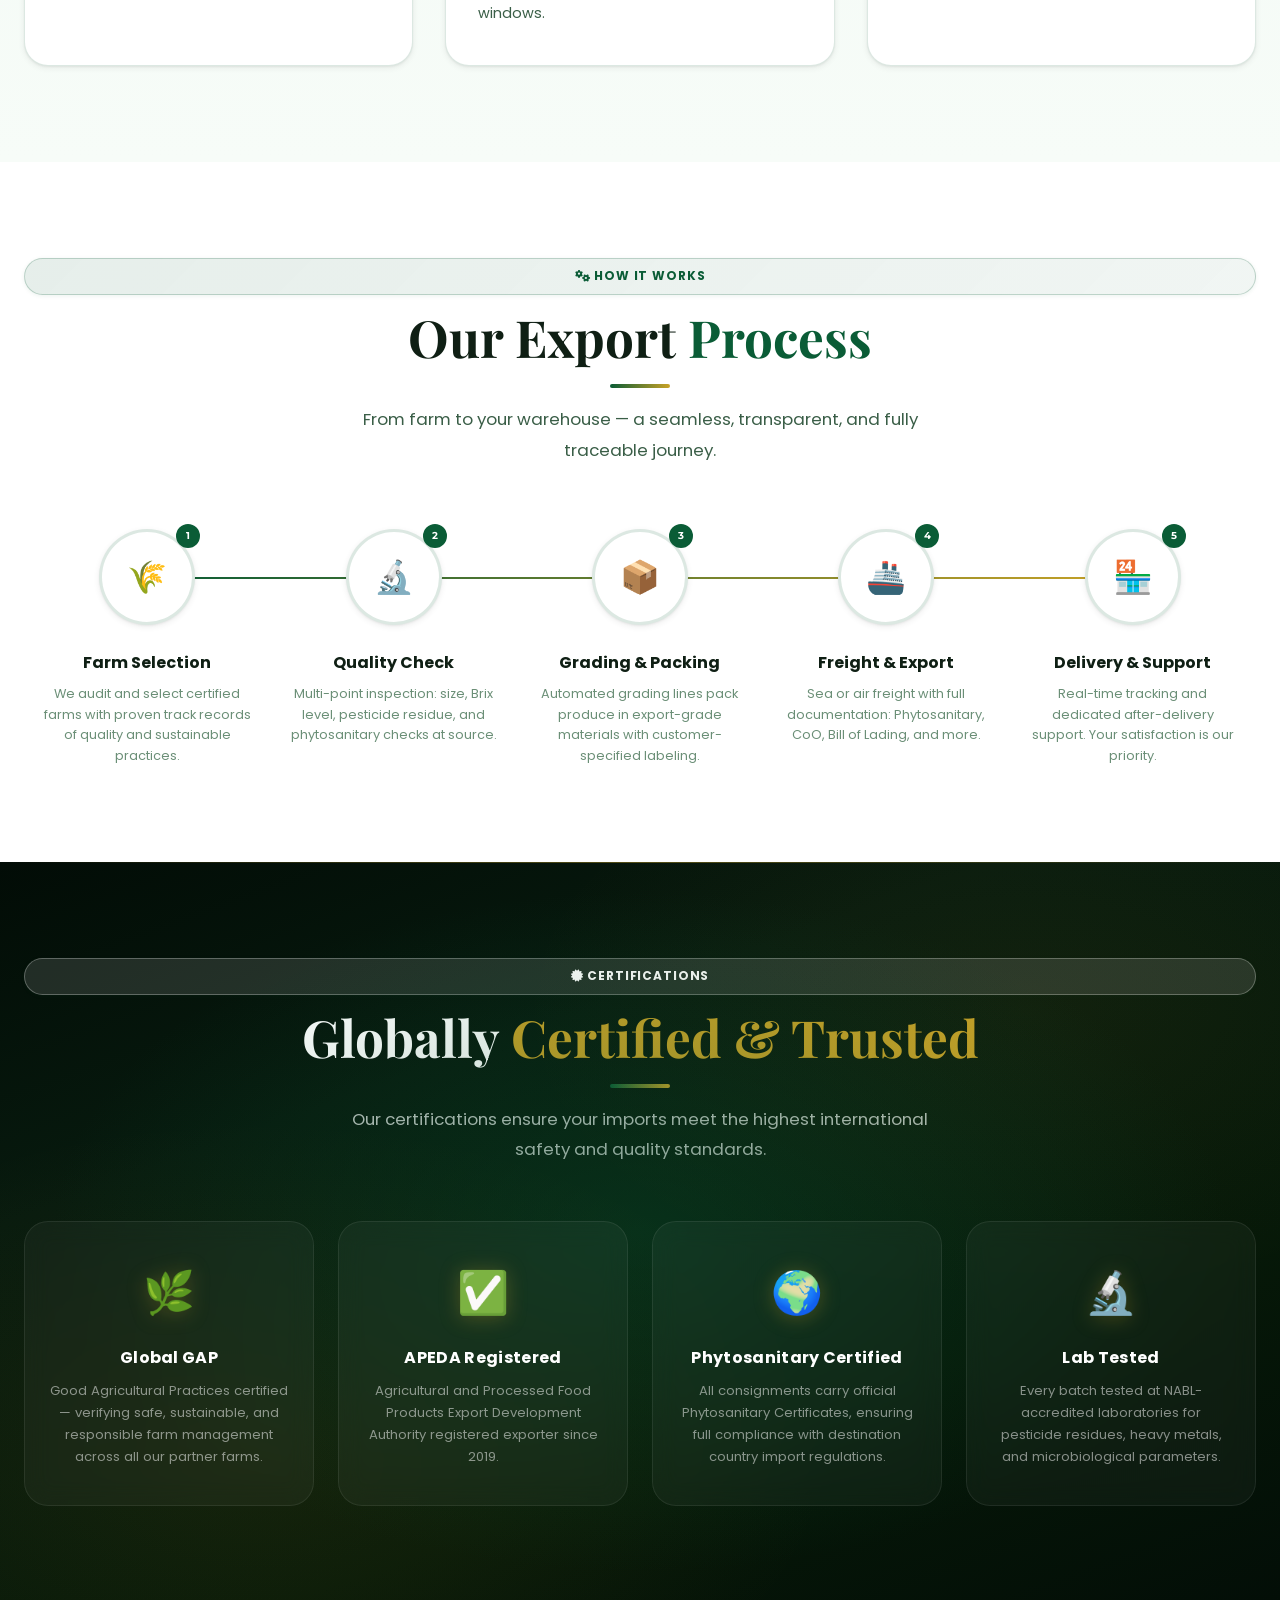
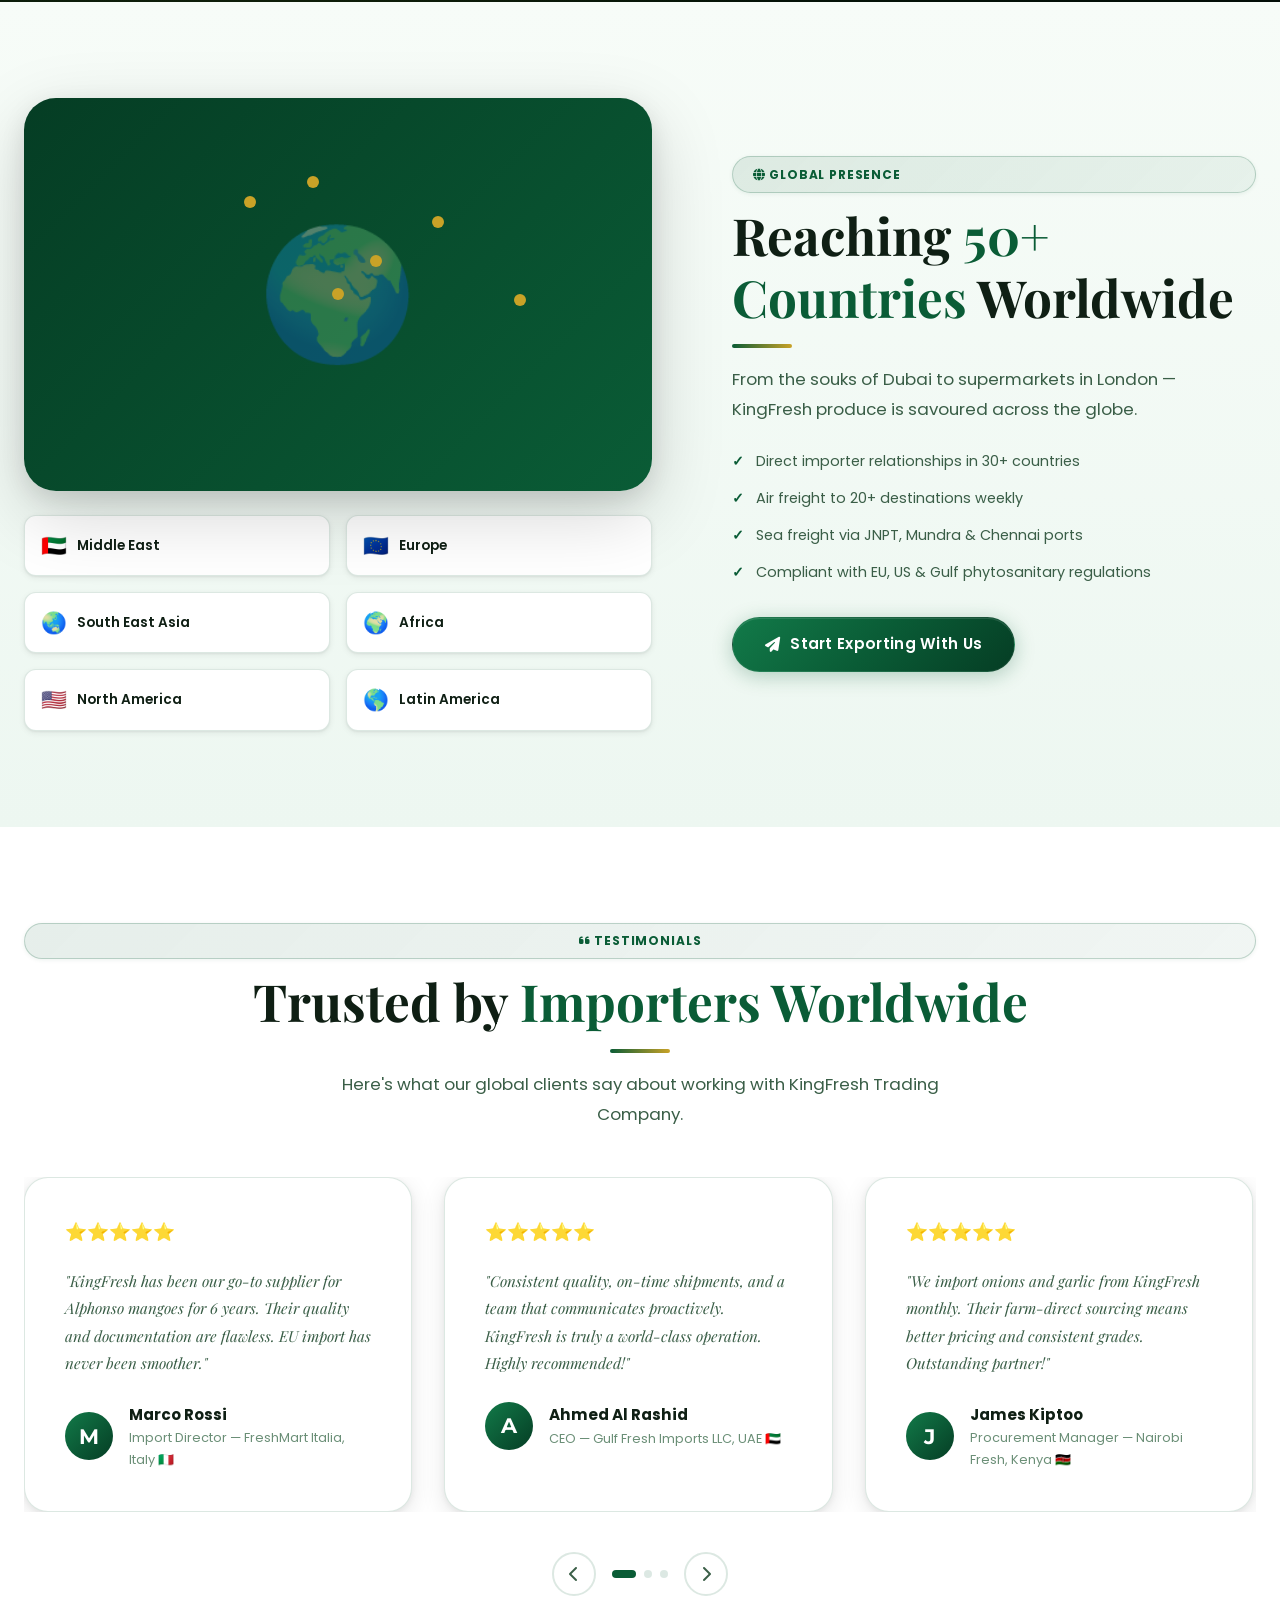
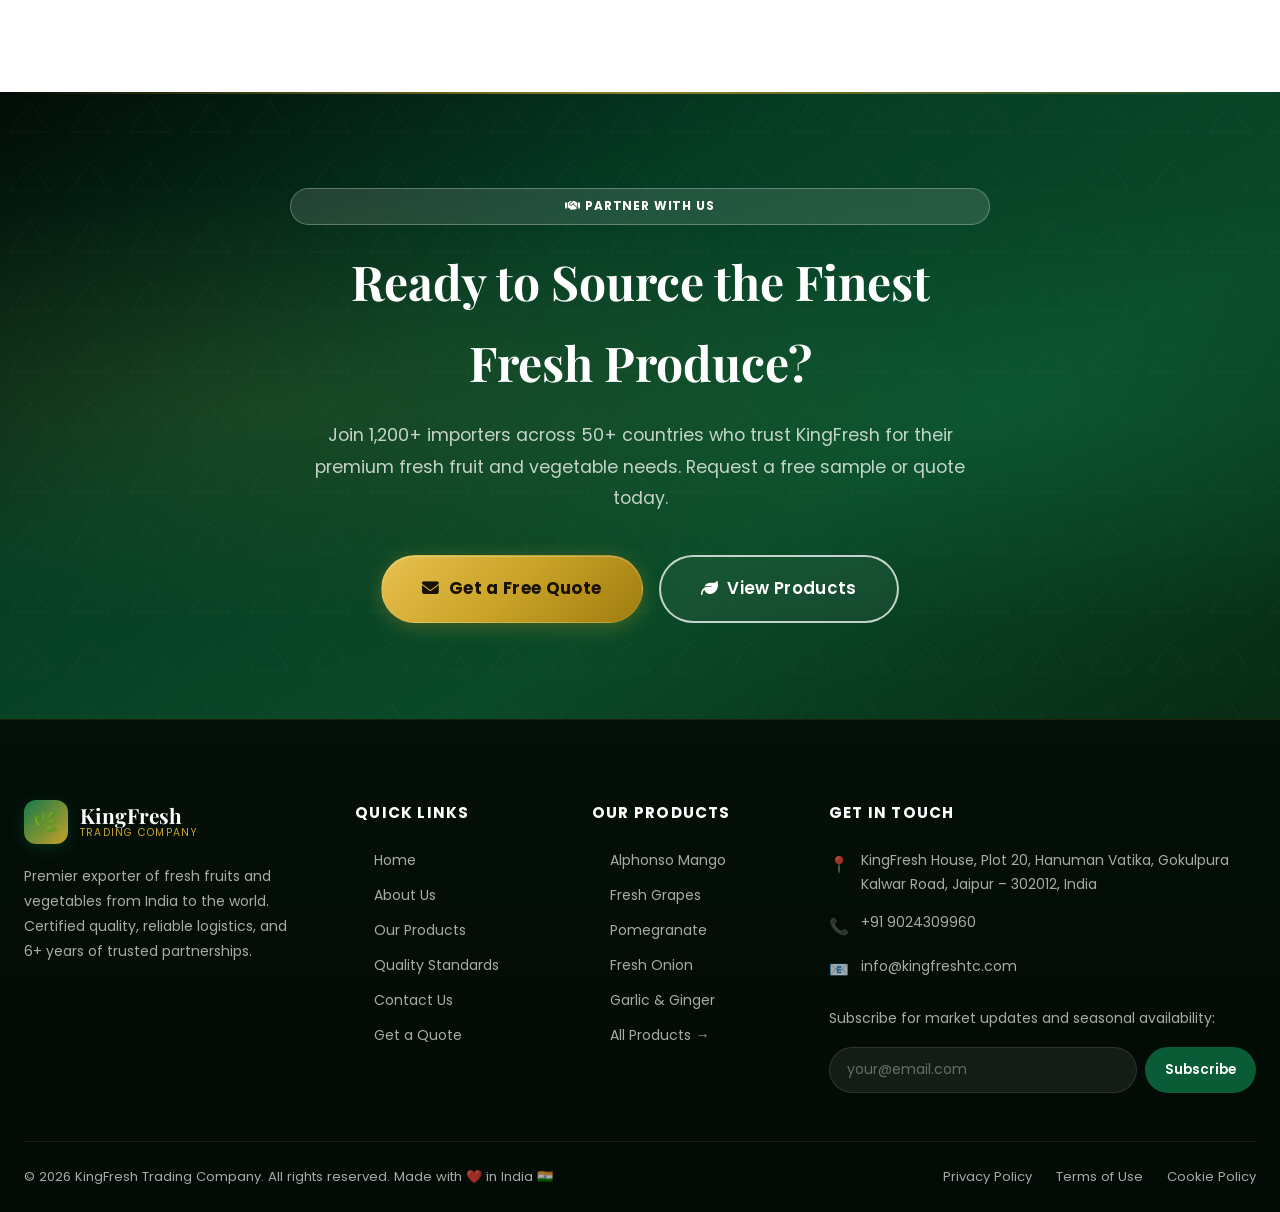
==== commit 0eb2ab3f: "Add product image & CEO photo upload in admin; revert text logo - Logo reverted to original KingFres" ====
--- a/index.html
+++ b/index.html
@@ -22,7 +22,7 @@
 <!-- PRELOADER -->
 <div id="preloader" role="status" aria-label="Loading">
   <div class="preloader-inner">
-    <div class="preloader-logo"><img src="images/logo.jpeg" alt="KingFresh" style="height:72px;width:auto;border-radius:10px;"/></div>
+    <div class="preloader-logo">King<span>Fresh</span></div>
     <div class="preloader-bar"><div class="preloader-bar-fill"></div></div>
   </div>
 </div>
@@ -31,7 +31,8 @@
 <nav class="navbar transparent" aria-label="Main Navigation">
   <div class="container nav-inner">
     <a href="index.html" class="nav-logo" aria-label="KingFresh Home">
-      <img src="images/logo.jpeg" alt="KingFresh Trading Company" style="height:54px;width:auto;border-radius:8px;"/>
+      <div class="nav-logo-icon" aria-hidden="true">🌿</div>
+      <div class="nav-logo-text">KingFresh<span>Trading Company</span></div>
     </a>
     <ul class="nav-links" role="list">
       <li><a href="index.html"    class="nav-link active">Home</a></li>
@@ -646,7 +647,8 @@
     <div class="footer-grid">
       <div class="footer-brand">
         <div class="nav-logo" style="margin-bottom:1.25rem;">
-          <img src="images/logo.jpeg" alt="KingFresh Trading Company" style="height:64px;width:auto;border-radius:8px;"/>
+          <div class="nav-logo-icon">🌿</div>
+          <div class="nav-logo-text">KingFresh<span>Trading Company</span></div>
         </div>
         <p class="footer-brand-desc">Premier exporter of fresh fruits and vegetables from India to the world. Certified quality, reliable logistics, and 6+ years of trusted partnerships.</p>
       </div>
